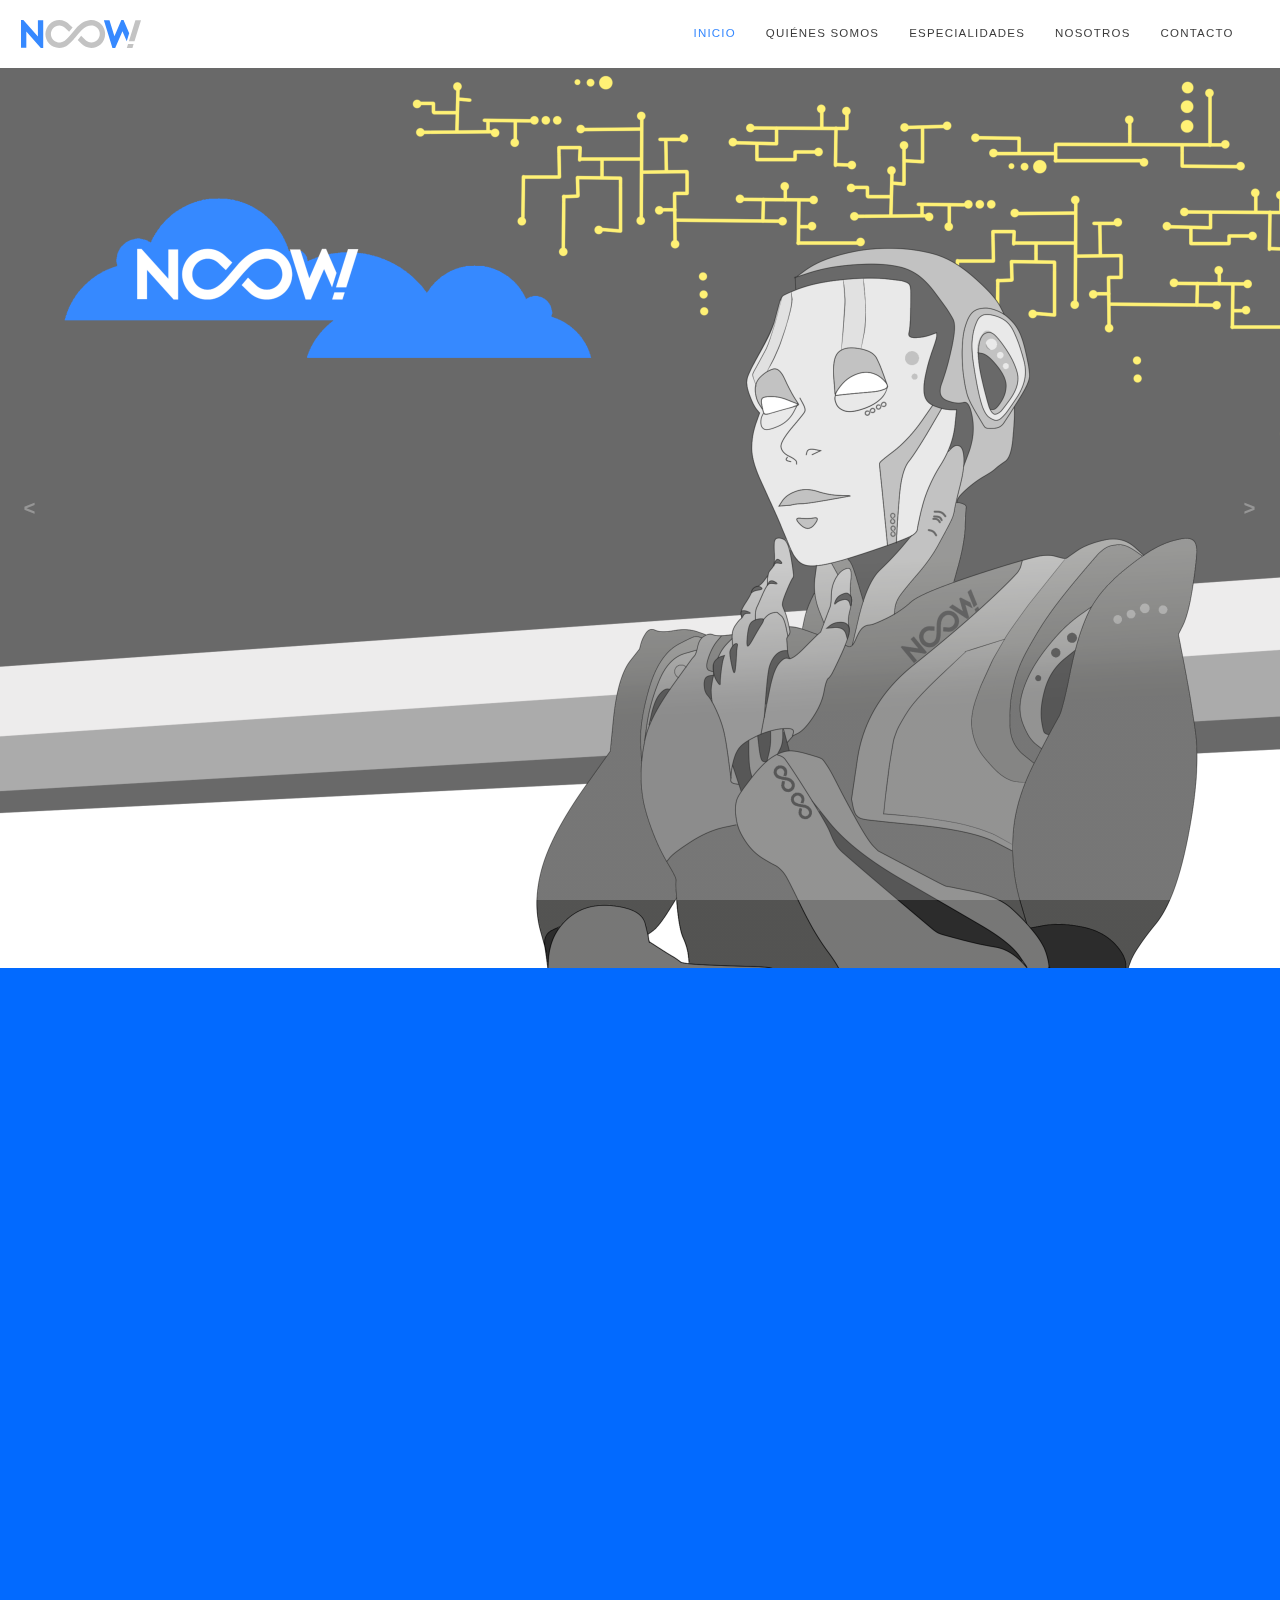
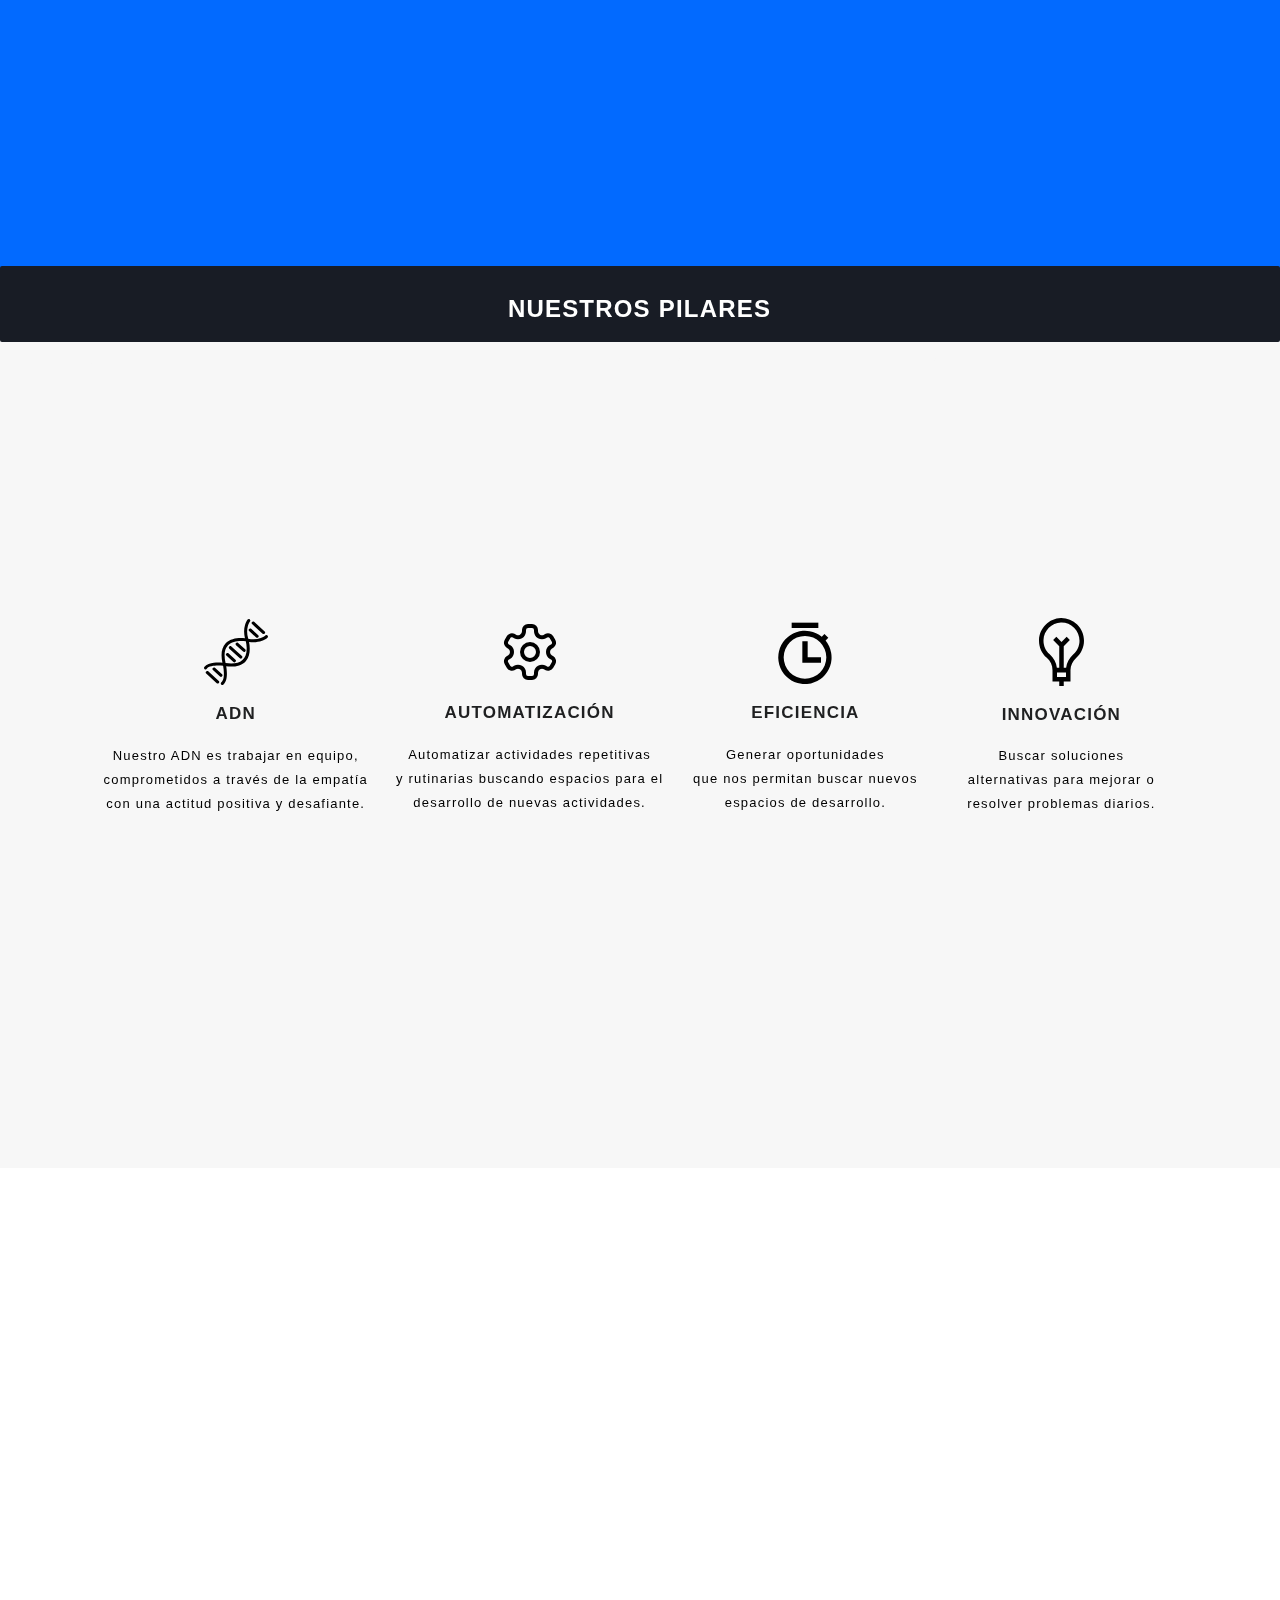
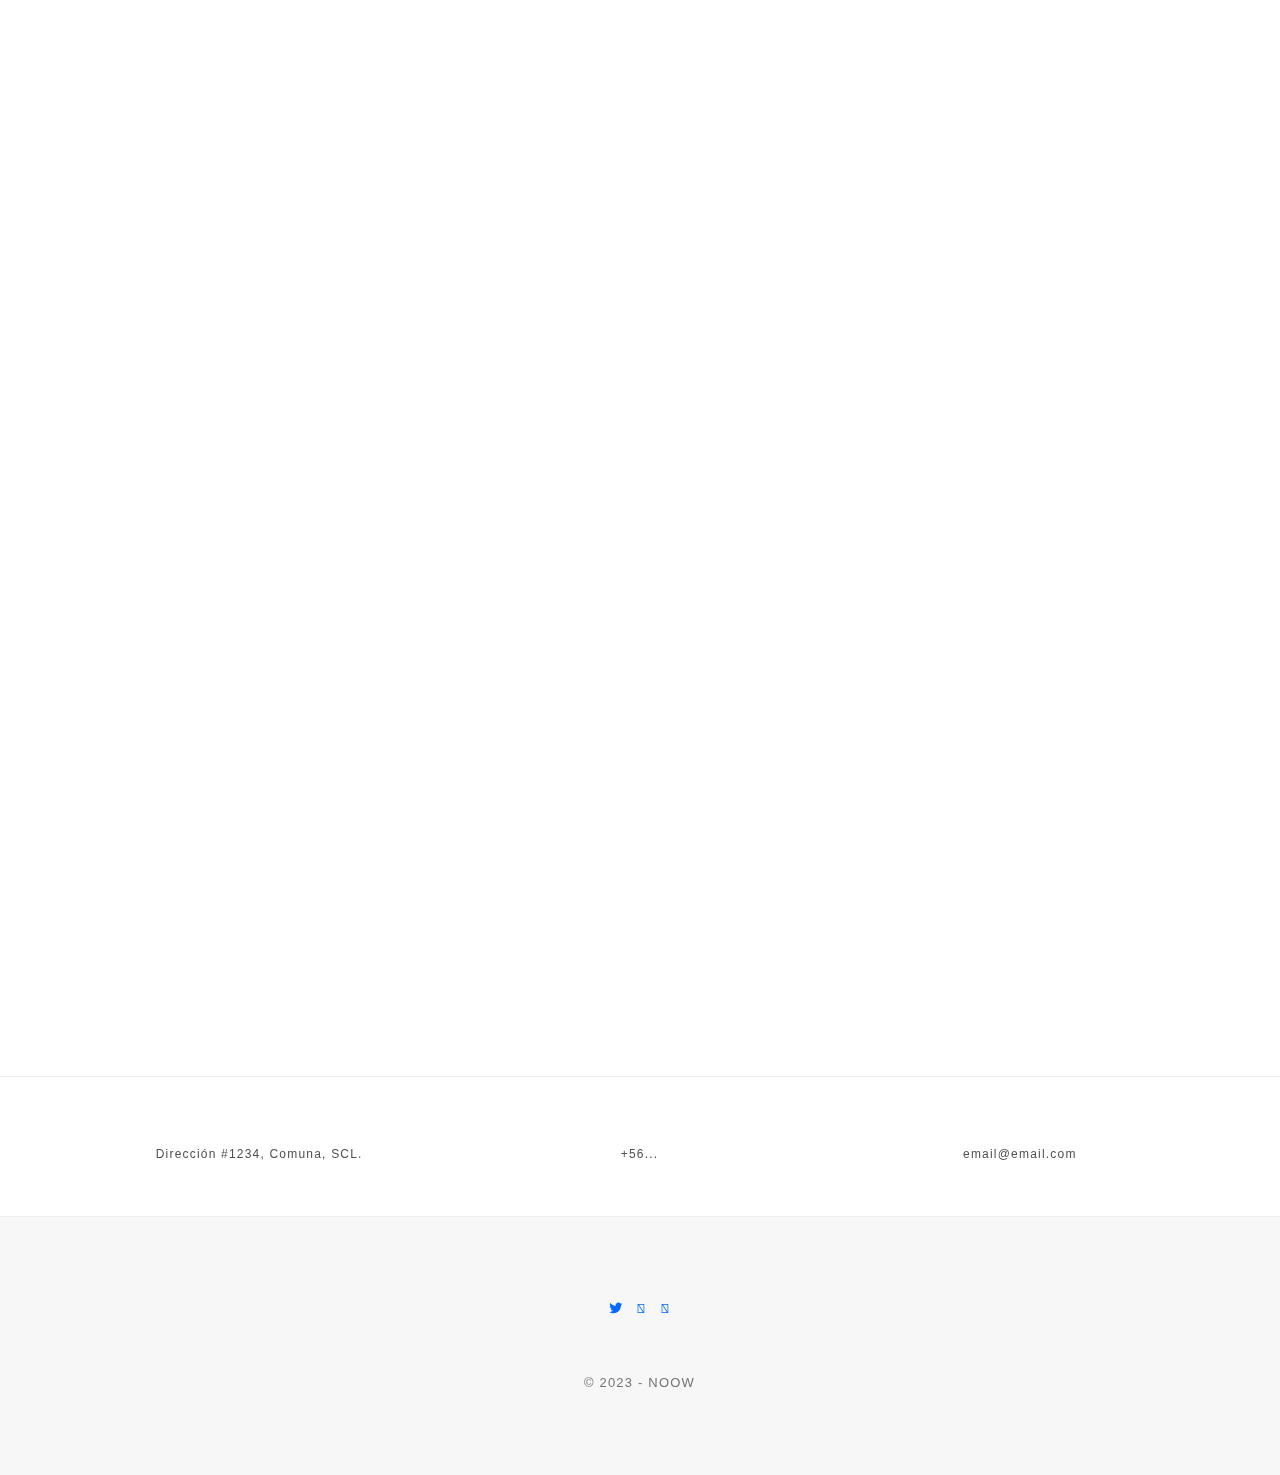
==== index.html @ 1275d6bb "mejora de bg titulo seccion pilares + mejora responsividad" ====
﻿<!DOCTYPE html>
<html lang="es">
<head>

  <meta charset="utf-8">
  <meta http-equiv="X-UA-Compatible" content="IE=edge">
  <meta name="viewport" content="width=device-width, initial-scale=1">
  <title>NOOW</title>

  <!-- Custom Google fonts -->
  <link href='http://fonts.googleapis.com/css?family=Raleway:400,500,300,700' rel='stylesheet' type='text/css'>
  <link href="http://fonts.googleapis.com/css?family=Crimson+Text:400,600" rel="stylesheet" type="text/css">
  <link href="http://fonts.googleapis.com/css?family=Open+Sans:400,300,600" rel="stylesheet" type="text/css">

  <!-- Bootstrap CSS Style -->
  <link rel="stylesheet" href="assets/css/bootstrap.min.css">

  <!-- Template CSS Style -->
  <link rel="stylesheet" href="assets/css/style.css">

  <!-- Animate CSS  -->
  <link rel="stylesheet" href="assets/css/animate.css">

  <!-- FontAwesome 4.3.0 Icons  -->
  <link rel="stylesheet" href="assets/css/font-awesome.min.css">

  <!-- et line font  -->
  <link rel="stylesheet" href="assets/css/et-line-font/style.css">

  <!-- BXslider CSS  -->
  <link rel="stylesheet" href="assets/css/bxslider/jquery.bxslider.css">

  <!-- Owl Carousel CSS Style -->
  <link rel="stylesheet" href="assets/css/owl-carousel/owl.carousel.css">
  <link rel="stylesheet" href="assets/css/owl-carousel/owl.theme.css">
  <link rel="stylesheet" href="assets/css/owl-carousel/owl.transitions.css">

  <!-- Magnific-Popup CSS Style -->
  <link rel="stylesheet" href="assets/css/magnific-popup/magnific-popup.css">

  <!-- Icon Font Stylesheet -->
  <link href="https://cdnjs.cloudflare.com/ajax/libs/font-awesome/5.10.0/css/all.min.css" rel="stylesheet">
  <link href="https://cdn.jsdelivr.net/npm/bootstrap-icons@1.4.1/font/bootstrap-icons.css" rel="stylesheet">

  <script src="https://kit.fontawesome.com/498ac8682e.js" crossorigin="anonymous"></script>
	
	<!-- Logo NOOW
	================================================== -->
  <link rel="icon" type="image/png" href="assets/svg/NW_color.svg">

  <meta name="viewport" content="width=device-width, user-scalabe=no, initial-scale=1.0, maximum-scale=1.0, minimum-scale=1.0">

</head>
<body>

  <!-- Preload the Whole Page -->
  <div id="preloader">      
    <div id="loading-animation">&nbsp;</div>
  </div>

  <!-- Navbar -->
  <header>
    <nav class="navbar navbar-default navbar-static-top" id="menu">
      <div class="container nav-container">
      <!-- Brand and toggle get grouped for better mobile display -->
        <div class="navbar-header">
          <button type="button" class="navbar-toggle collapsed" data-toggle="collapse" data-target="#navigation-nav">
            <span class="sr-only">Toggle navigation</span>
            <span class="icon-bar"></span>
            <span class="icon-bar"></span>
            <span class="icon-bar"></span>
          </button>
           <a class="navbar-brand" href="index.html"><img src="assets/svg/NOOW_logo_color.svg" alt=""></a>
        </div>
        <!-- Collect the nav links, forms, and other content for toggling -->
        <div class="collapse navbar-collapse" id="navigation-nav">
          <ul class="nav navbar-nav navbar-right">
            <li class="active"><a class="section-scroll" href="#carrusel">Inicio</a></li>
            <li><a href="#inicio-mv">Quiénes somos</a></li>
            <li><a href="#esp-section">Especialidades</a></li>
<!--             <li><a href="#landing-offer">Team</a></li>
            <li><a href="#screenshots-section">Works</a></li>
            <li><a href="#prices-section">Prices</a></li>
            <li><a href="#subscribe-section">Subscribe</a></li> -->
            <li><a href="nosotros.html">Nosotros</a></li>
            <li><a href="contacto.html">Contacto</a></li>
          </ul>
        </div><!-- /.navbar-collapse -->
      </div><!-- /.container -->
    </nav>
  </header>
  <!-- End Navbar -->

  <!-- Inicio
  ================================================== -->

   <!-- Slider Inicio
    ================================================== -->
  <div id="carrusel">
    <div class="container-slider animated out" data-animation="fadeInUp" data-delay="0">
      <div class="slider" id="slider">
        <div class="slider__section">
          <img src="assets/images/noow_ilustrations/ilustracion_001.png" alt="" class="slider__img">
          <img src="assets/images/noow_ilustrations/ilustracion_001_cell.png" alt="" class="slider__img-mobile">
        </div>
        <div class="slider__section">
          <img src="assets/images/noow_ilustrations/integrantes_001.png" alt="" class="slider__img">
          <img src="assets/images/noow_ilustrations/integrantes_001_cell.png" alt="" class="slider__img-mobile">
        </div>
        <div class="slider__section">
          <img src="assets/images/noow_ilustrations/ilustracion_002.png" alt="" class="slider__img">
          <img src="assets/images/noow_ilustrations/ilustracion_002_cell.png" alt="" class="slider__img-mobile">
        </div>
        <div class="slider__section">
          <img src="assets/images/noow_ilustrations/ilustracion_003.png" alt="" class="slider__img">
          <img src="assets/images/noow_ilustrations/ilustracion_003_cell.png" alt="" class="slider__img-mobile">
        </div>
        <!--<div class="slider__section">
          <img src="https://media.idownloadblog.com/wp-content/uploads/2021/09/Apple-September-Event-California-Streaming-BasicAppleGuy-iDownloadBlog-6K.png" alt="" class="slider__img">
        </div>
        <div class="slider__section">
          <img src="https://media.idownloadblog.com/wp-content/uploads/2021/09/Apple-September-Event-California-Streaming-BasicAppleGuy-iDownloadBlog-6K.png" class="slider__img">
        </div>
        <div class="slider__section">
          <img src="https://media.idownloadblog.com/wp-content/uploads/2021/09/Apple-September-Event-California-Streaming-BasicAppleGuy-iDownloadBlog-6K.png" alt="" class="slider__img">
        </div>
        <div class="slider__section">
          <img src="https://media.idownloadblog.com/wp-content/uploads/2021/09/Apple-September-Event-California-Streaming-BasicAppleGuy-iDownloadBlog-6K.png" alt="" class="slider__img">
        </div>-->
      </div>

      <div class="slider__btn slider__btn--right" id="btn-right">&#62;</div>
      <div class="slider__btn slider__btn--left" id="btn-left">&#60;</div>

    </div>
  </div>
  <!-- End Slider Inicio -->

  <!--Animacion vectorial-->

<!--   <div class="elementor-shape elementor-shape-top" data-negative="false">
    <svg xmlns="http://www.w3.org/2000/svg" viewBox="0 0 1000 100" preserveAspectRatio="none">
      <path class="elementor-shape-fill" d="M0,6V0h1000v100L0,6z" id="elem0"></path>
    </svg>
  </div> -->
<div id="wrapper-1">
  <section id="inicio-mv" class="pad-sec2 animated out" data-animation="fadeInUp" data-delay="0">
    <div id="casilla">
        <img id="logoMV" class="logoMV" src = "assets/svg/MV.svg" alt="MV"/>
        <img id="logo" class="logo" src = "assets/svg/misionvisionnoow_bl.svg" alt="NOOW_logo_blanco"/>
        

<!--         <div id="misionVision">
            <div class = "casillaMV"> <p class="PMV" >Ser reconocidos por nuestro capacidad de adaptación y flexibilidad en un entorno cambiante, logrando objetivos desafiantes y ambiciosos.</p>
            </div>
            <div class = "casillaMV"> <p class="PMV" >Somos especialistas capaces de obtener el mejor resultados llevando las tecnologías al límite para satisfacer las necesidades de nuestros clientes.</p>
            </div>
        </div> -->
    </div>
  </section>
</div>

<!--     <div id="carrusel2">
      <div class="container-slider2 animated out" data-animation="fadeInUp" data-delay="0">
        <div class="slider2" id="slider2">
          <div class="slider__section2">
            <img src="assets/images/team/img-seba.jpg" alt="" class="slider__img2">
          </div>
          <div class="slider__section2">
            <img src="assets/images/team/img-luis.jpg" alt="" class="slider__img2">
          </div>
          <div class="slider__section2">
            <img src="assets/images/team/img-socio3.jpg" alt="" class="slider__img2">
          </div>
        </div>
  
        <div class="slider__btn2 slider__btn--right2" id="btn-right2">&#62;</div>
        <div class="slider__btn2 slider__btn--left2" id="btn-left2">&#60;</div>
  
      </div>
    </div> -->

    <!-- Features services
    ================================================== -->
    <section id="pilares">
      <div id="features-section" class="pad-sec">
        <div class="pilares-container">
          <div class="title-section-pilares text-center" data-animation="fadeInUp" data-delay="0">
            <div class="row">
              <div class="col-sm-8 col-sm-offset-2">
                <h2>NUESTROS PILARES</h2>
<!--                 <hr> -->
<!--                 <p>Resumen Ejecutivo</p> -->
              </div>
            </div>
          </div>

           <div class="row">
<!--            <hr> -->
            <div class="navigation-image-wrapper" data-animation="fadeInUp" data-delay="0">
              <div class="areas_full_item portfolio" id="pilar1">
                <div class="areas_background"></div>
                  <a class="areas_text_box first w-inline-block">
                    <img src="assets\svg\icons\ADN.svg" alt=""
                    alt class="areas_tittle icon" style="opacity: 1; width:5vw;">
                    <h3 class="areas_tittle_area">Adn</h3>
                    <p>Nuestro ADN es trabajar en equipo, <br> comprometidos a través de la empatía <br> con una actitud positiva y desafiante.

                    </p>
                  </a>
                </div>
                <div class="areas_full_item portfolio">
                  <div class="areas_background_2"></div>
                    <a class="areas_text_box first w-inline-block">
                      <img src="assets/svg/icons/gear.svg" alt=""
                      alt class="areas_tittle icon" style="opacity: 1;">
                      <h3 class="areas_tittle_area">Automatización</h3>
                      <p>Automatizar actividades repetitivas <br> y rutinarias buscando espacios para el <br> desarrollo de nuevas actividades.
  
                      </p>
                    </a>
                  </div>
                  <div class="areas_full_item portfolio">
                    <div class="areas_background_3"></div>
                      <a class="areas_text_box first w-inline-block">
                        <img src="assets/svg/icons/cronometro.svg" alt=""
                        alt class="areas_tittle icon" style="opacity: 1;">
                        <h3 class="areas_tittle_area">Eficiencia</h3>
                        <p>Generar oportunidades <br> que nos permitan buscar nuevos <br> espacios de desarrollo.
    
                        </p>
                      </a>
                    </div>
                    <div class="areas_full_item portfolio">
                      <div class="areas_background_4"></div>
                        <a class="areas_text_box first w-inline-block">
                          <img src="assets/svg/icons/lightbulb.svg" alt=""
                          alt class="areas_tittle icon" style="opacity: 1;width: 3.5vw;">
                          <h3 class="areas_tittle_area">Innovación</h3>
                          <p>Buscar soluciones <br> alternativas para mejorar o <br> resolver problemas diarios.
      
                          </p>
                        </a>
                      </div>
              </div>
<!--         <hr>   -->
          </div>
        </div>
      </div>
    </section>
  
  <!-- Especialidades On Premise
  ================================================== -->
<!--   <section id="esp-1">
    <div id="esp-section" class="pad-sec">
      <div class="container">
        <div class="title-section text-center animated out" data-animation="fadeInUp" data-delay="0">
          <div class="row">
            <div class="col-sm-8 col-sm-offset-2">
  
              <h2>Especialidades On Premise</h2>
              <hr>
              <p>Sed ac mattis justo. Vestibulum facilisis at arcu ac porta. Vivamus at ipsum at quam hendrerit gravida.</p>
              <hr>
          </div>
        </div>
      </div>
       
       <img class="especialidad-img" src="assets/images/especialidades/cloud_001_on_premise_001.png" alt="..." id="imgEspOnPremise01"/>
       <img class="especialidad-img" src="assets/images/especialidades/on_premise_002.png" alt="..." id="imgEspOnPremise02"/>
       <img class="especialidad-img" src="assets/images/especialidades/on_premise_003.png" alt="..." id="imgEspOnPremise03"/>
       <img class="especialidad-img" src="assets/images/especialidades/on_premise_004.png" alt="..." id="imgEspOnPremise04"/>
      </div>
    </div>
  </section> -->
  <!-- End Especialidades On Premise -->



    <!-- Especialidades Cloud
  ================================================== -->
<!--   <section id="esp-2">
    <div id="esp-section2" class="pad-sec">
      <div class="container">
        <div class="title-section text-center animated out" data-animation="fadeInUp" data-delay="0">
          <div class="row">
            <div class="col-sm-8 col-sm-offset-2">
              <h2>Especialidades Cloud</h2>
              <hr>
              <p>Sed ac mattis justo. Vestibulum facilisis at arcu ac porta. Vivamus at ipsum at quam hendrerit gravida.</p>
              <hr>
          </div>
        </div>
      </div>

       <img class="especialidad-img" src="assets/images/especialidades/cloud_001_on_premise_001.png" alt="..." id="imgEspCloud01"/>
       <img class="especialidad-img" src="assets/images/especialidades/cloud_002.png" alt="..." id="imgEspCloud02"/>
       <img class="especialidad-img" src="assets/images/especialidades/cloud_003.png" alt="..." id="imgEspCloud03"/>
       
      </div>
    </div>
  </section> -->
<!-- </div> -->
  <!-- End Especialidades Cloud -->

  <section class="esp-grid animated out" data-animation="fadeInUp" data-delay="0" id="especialidades">
    <div id="esp-section" class="pad-sec">
      <div class="container">
        <div class="title-section text-center animated out" data-animation="fadeInUp" data-delay="0">
          <div class="row">
            <div class="col-sm-8 col-sm-offset-2">
              <h2>Especialidades On Premise</h2>
<!--               <hr> -->
<!--               <p>Sed ac mattis justo. Vestibulum facilisis at arcu ac porta. Vivamus at ipsum at quam hendrerit gravida.</p>
              <hr> -->
            </div>
          </div>
        </div>
        <div class="esp-grid-wrapper" data-animation="fadeInUp" data-delay="0">
          <div class="esp-grid-item">
            <img class="esp-grid-img" src="assets/images/especialidades/logos_blancos/zabbix.png" alt="">
          </div>
          <div class="esp-grid-item">
            <img class="esp-grid-img" src="assets/images/especialidades/logos_blancos/grafana.png" alt="">
          </div>
          <div class="esp-grid-item">
            <img class="esp-grid-img" src="assets/images/especialidades/logos_blancos/linux.png" alt="">
          </div>
          <div class="esp-grid-item">
            <img class="esp-grid-img" src="assets/images/especialidades/logos_blancos/microsoft.png" alt="">
          </div>
          <div class="esp-grid-item">
            <img class="esp-grid-img" src="assets/images/especialidades/logos_blancos/redhat.png" alt="">
          </div>
          <div class="esp-grid-item">
            <img class="esp-grid-img" src="assets/images/especialidades/logos_blancos/hitachi.png" alt="">
          </div>
          <div class="esp-grid-item">
            <img class="esp-grid-img" src="assets/images/especialidades/logos_blancos/dellEMC.png" alt="">
          </div>
          <div class="esp-grid-item">
            <img class="esp-grid-img" src="assets/images/especialidades/logos_blancos/hewlwttPackard.png" alt="">
          </div>
          <div class="esp-grid-item">
            <img class="esp-grid-img" src="assets/images/especialidades/logos_blancos/lenovo.png" alt="">
          </div>
          <div class="esp-grid-item">
            <img class="esp-grid-img" src="assets/images/especialidades/logos_blancos/veritas.png" alt="">
          </div>
          <div class="esp-grid-item">
            <img class="esp-grid-img" src="assets/images/especialidades/logos_blancos/vmware.png" alt="">
          </div>
          <div class="esp-grid-item">
            <img class="esp-grid-img" src="assets/images/especialidades/logos_blancos/citrix.png" alt="">
          </div>
        </div>
      </div>
      <div class="pad-sec">
        <div class="container">
          <div class="title-section text-center animated out" data-animation="fadeInUp" data-delay="0">
            <div class="row">
              <div class="col-sm-8 col-sm-offset-2">
                <h2>Especialidades Cloud</h2>
  <!--               <hr> -->
  <!--               <p>Sed ac mattis justo. Vestibulum facilisis at arcu ac porta. Vivamus at ipsum at quam hendrerit gravida.</p>
                <hr> -->
              </div>
            </div>
          </div>
          <div class="esp-grid-wrapper-2">
            <div class="esp-grid-item">
              <img class="esp-grid-img" src="assets/images/especialidades/logos_blancos/zabbix.png" alt="">
            </div>
            <div class="esp-grid-item">
              <img class="esp-grid-img" src="assets/images/especialidades/logos_blancos/grafana.png" alt="">
            </div>
            <div class="esp-grid-item">
              <img class="esp-grid-img" src="assets/images/especialidades/logos_blancos/kubernetes.png" alt="">
            </div>
            <div class="esp-grid-item">
              <img class="esp-grid-img" src="assets/images/especialidades/logos_blancos/docker.png" alt="">
            </div>
            <div class="esp-grid-item">
              <img class="esp-grid-img" src="assets/images/especialidades/logos_blancos/citrix.png" alt="">
            </div>
            <div class="esp-grid-item">
              <img class="esp-grid-img" src="assets/images/especialidades/logos_blancos/oracle.png" alt="">
            </div>
            <div class="esp-grid-item">
              <img class="esp-grid-img" src="assets/images/especialidades/logos_blancos/azure.png" alt="">
            </div>
            <div class="esp-grid-item">
              <img class="esp-grid-img" src="assets/images/especialidades/logos_blancos/google_cloud.png" alt="">
            </div>
            <div class="esp-grid-item">
              <img class="esp-grid-img" src="assets/images/especialidades/logos_blancos/aws.png" alt="">
            </div>
          </div>
        </div>
      </div>
    </div>
  </section>
    
<!--     <section>
      <div class="sep-section"></div>
    </section> -->

    <!-- Google map
    ================================================== -->
<!--     <section>
      <div class="contain">
        <div class="col-md-12">
            <iframe class="responsive-iframe"
                src="https://www.google.com/maps/embed?pb=!1m18!1m12!1m3!1d3328.5020500930545!2d-70.6086879234872!3d-33.46227749811934!2m3!1f0!2f0!3f0!3m2!1i1024!2i768!4f13.1!3m3!1m2!1s0x9662cfecfab2850f%3A0x785de28ca998971!2sEstadio%20Nacional!5e0!3m2!1ses-419!2scl!4v1685308396553!5m2!1ses-419!2scl"
                width="350" height="250" style="border:0;" allowfullscreen="" loading="lazy"></iframe>
        </div>
        <div class="clearfix"></div>
      </div>
    </section> -->
    <!-- End Google map -->

    <!-- Contact-info
    ================================================== -->
    <section>
      <div class="contact-info">
        <div class="container">
          <div class="row">
            <div class="col-sm-4">
              <a href="#"><i class="pe-7s-map-marker"></i>Dirección #1234, Comuna, SCL.</a>
            </div> <!-- End col-sm-4 -->
            <div class="col-sm-4">
            <a href="tel:+123000456"><i class="pe-7s-phone"></i>+56...</a>
            </div>
             <div class="col-sm-4">
              <a href="mailto:hello@hotmail.com"><i class="pe-7s-mail"></i>email@email.com</a>
             </div>
          </div> <!-- End row -->
        </div> <!-- End container -->
      </div> <!-- End contact-info -->
    </section>

    <!-- Footer
    ================================================== -->
    <footer>
      <div id="footer-section" class="text-center">
        <div class="container">
          <div class="row">
            <div class="col-sm-8 col-sm-offset-2">
              <ul class="footer-social-links">
                <a href="#"><i class="fab fa-twitter fw-normal"></i></a>
                <a href="#"><i class="fa-brands fa-instagram"></i></a>
                <a href="#"><i class="fa-brands fa-linkedin-in"></i></a>
              </ul>
              <p class="copyright">
                &copy; 2023 - NOOW <!-- <a href="http://templatestock.co">Template Stock</a> -->
              </p>
            </div> <!-- End col-sm-8 -->
          </div> <!-- End row -->
        </div> <!-- End container -->
      </div> <!-- End footer-section  -->
    </footer>
    <!-- End footer -->

  </div> <!-- End wrapper -->

  <!-- Back-to-top
  ================================================== -->
  <div class="back-to-top">
    <i class="fa fa-angle-up fa-3x"></i>
  </div> <!-- end back-to-top -->

  <!-- JS libraries and scripts -->
  <script src="assets/js/jquery-1.11.3.min.js"></script>
  <script src="assets/js/bootstrap.min.js"></script>
  <script src="assets/js/bootstrap-hover-dropdown.min.js"></script>
  <script src="assets/js/jquery.appear.min.js"></script>
  <script src="assets/js/jquery.bxslider.min.js"></script>
  <script src="assets/js/jquery.smoothscroll.js"></script>
  <script src="assets/js/jquery.navbar-scroll.js"></script>
  <script src="assets/js/jquery.owl.carousel.min.js"></script>
  <script src="assets/js/jquery.countTo.js"></script>
  <script src="assets/js/jquery.easing.1.3.js"></script>
  <script src="assets/js/jquery.imagesloaded.min.js"></script>
  <script src="assets/js/jquery.isotope.js"></script>
  <script src="assets/js/jquery.placeholder.js"></script>
  <script src="assets/js/jquery.stellar.min.js"></script>
  <script src="assets/js/jquery.waypoints.js"></script>
  <script src="assets/js/jquery.fitvids.js"></script>
  <script src="assets/js/jquery.magnific-popup.min.js"></script>
  <script src="assets/js/jquery.ajaxchimp.min.js"></script>
  <script src="assets/js/jquery.countdown.js"></script>
<!--   <script src="assets/js/jquery-3.4.1.min.js"></script> -->
  <script src="http://maps.google.com/maps/api/js?sensor=false"></script>
<!--   <script src="assets/js/jquery.gmaps.js"></script> -->
  <script src="assets/js/main.js"></script>
  <script src="assets/js/scriptAnimation.js" ></script>
  <script src="assets/js/slider.js" ></script>
  <script src="assets/js/slider2.js" ></script>
  <script src="assets/js/jquery.slider-img.js"></script>
<!--   <script src="https://code.jquery.com/jquery-migrate-3.4.1.js"></script> -->

</body>
</html>
---- assets/css/style.css ----
/***********************************************************************************************/
/* TABLE OF CONTENTS: */
/***********************************************************************************************/

/*------------------------------------------------------------------------


  01. Common Styles
      -Typography
      -Buttons
      -Form
  02. Preloader
  03. Navbar
  04. Hero section
      -Hero section 2
      -Hero section 3
      -Hero section 4
  05. Home hero
  06. About Section
  07. Choose Section
  08. Projects Section
  09. Clients section
  10. Statistics Section
  11. Call-to-action section
  12. Services
  13. Portfolio Page
  14. Tweet section
  15. Blog-section
  16. Contact section
  17. Google maps
  18. Single-project
  19. Landing page
      -Features Section
      -Video section
      -Offer section
      -Screenshots
      -Subscribe section
      -Testimonials section
  20. Landing Blog
      -Pagination
      -Comments section
      -Sidebar
      -About widget
      -Tags
      -Recent Posts 
  21. App landing page
  22. Coming soon page
  23. Personal page
  24. Footer
  25. Back to top
  26. Responsive Part

--------------------------------------------------------------------------*/



/***********************************************************************************************/
/* =Common Styles */
/***********************************************************************************************/

:root{
  --azul: #026aff;
  --gris: #B3B3B2;
  --blanco: #ffffff;
  --negro: #000000;
  --amarillo: rgb(255,238,81);
  --blancoOpaco: rgba(255, 255, 255, 0.5);
  --color-bgImgSocios: rgba(24,28,37,255);
  --logo-width-min: 30vw;
  --logo-width-max: 200vw;

  
  --line-border-fill:var(--azul);
  --line-border-empty:var(--gris);
}

html{
  overflow-x: hidden;
}

body {
/*   display: flex; */
  align-items: center;
  justify-content: center;
  font-family: 'Raleway', sans-serif;
  color: #737272;
  line-height: 24px;
  font-size: 13px;
  letter-spacing: 1.2px;
  -webkit-font-smoothing: antialiased;
  padding-top: 68px;
  position: relative;
}

.container{
/*   width: 100vw; */
/*   height: 100vh; */
  overflow: hidden;
}

a {
  color: var(--azul);
  -webkit-transition: all .25s ease-in-out;
     -moz-transition: all .25s ease-in-out;
      -ms-transition: all .25s ease-in-out;
       -o-transition: all .25s ease-in-out;
          transition: all .25s ease-in-out;
  padding: 5px;
}

a:hover, a:focus {
  text-decoration: none;
}

img {
  max-width: 100%;
}

.dark-bg {
  background: #34353A;
}

.white-bg {
  background: var(--blanco);
}

.without-padding {
  padding: 0;
}

.marg-0 {
  margin: 0;
}

.pad-b-0 {
  padding-bottom: 0!important;
}

.pad-t-100 {
  padding-top: 100px!important;
}

.bg-gray {
  background: #e5e5e5;
}

.form-control::-moz-placeholder {
  color: #494949;
}
.form-control:-ms-input-placeholder {
  color: #494949;
}
.form-control::-webkit-input-placeholder {
  color: #494949;
}

/***********************************************************************************************/
/* =Typography */
/***********************************************************************************************/

h1, h2, h3, h4, h5, h6, .h1, .h2, .h3, .h4, .h5, .h6 {
  font-weight: 700;
  color: #1f2021;
  text-transform: uppercase;
  font-family: Arial, Helvetica, sans-serif;
}

h1, .h1, h2, .h2, h3, .h3 {
  margin-top: 0;
  margin-bottom: 20px;
}

h1, .h1 {
  font-family: 'Sans', sans-serif;
  font-size: 46px;
  font-weight: 400;
  letter-spacing: 2px;
}

h2 {
  font-size: 24px;
}  

h3 {
  font-size: 17px;
}

h4 {
  font-size: 15px;
}

h5 {
  font-size: 12px;
}

h6 {
  font-size: 10px;
}

p {
  margin: 0;
}

.title-section hr {
  width: 15%;
}

.title-section  p {
  font-size: 15px;
  line-height: 26px;
  font-weight: 400;
  letter-spacing: 1.5px;
}

.pad-sec {
  padding: 50px 0!important;
}

.title-section {
  padding-left: 30px;
  padding-right: 30px;
}

.title-section-pilares {
/*   padding-bottom: 150px; */
  padding-left: 30px;
  padding-right: 30px;
  background-color: var(--color-bgImgSocios);
  border-radius: 2px;
  margin-top: -52px;
}

@media screen and (max-width: 768px){
  .title-section-pilares {
/*     padding-bottom: 20px; */
    padding-left: 30px;
    padding-right: 30px;
  }
}

@media screen and (max-width: 960px){
  .title-section-pilares {
/*     padding-bottom: 50px; */
    padding-left: 30px;
    padding-right: 30px;
  }
}

@media screen and (max-height: 600px){
  .title-section-pilares {
    margin-bottom: 90px;
    padding-left: 30px;
    padding-right: 30px;
  }
}

.sep-section {
  height: 1px;
  border-bottom: 1px solid #EAEAEA;
}

/***********************************************************************************************/
/* =Buttons */
/***********************************************************************************************/

.btn {
  font-size: 13px;
  letter-spacing: 1px;
  padding: 14px 25px;
  border-radius: 1px;
  -webkit-transition: all .25s ease-in-out;
     -moz-transition: all .25s ease-in-out;
      -ms-transition: all .25s ease-in-out;
       -o-transition: all .25s ease-in-out;
          transition: all .25s ease-in-out;
}

.btn:active, .btn.active {
  outline: 0;
  background-image: none;
  -webkit-box-shadow: none;
          box-shadow: none;
}

.btn:focus, .btn:active:focus, .btn.active:focus, .btn.focus, .btn:active.focus, .btn.active.focus {
  outline: 0;
}

.btn-primary:hover, .btn-primary:focus, .btn-primary.focus, 
.btn-primary:active, .btn-primary.active, .open>.dropdown-toggle.btn-primary {
  color: #fff;
  background-color: #000;
  border-color: #000;
}

.btn-xs {
  padding: 5px 14px;
  font-size: 11px;
  text-transform: uppercase;
  letter-spacing: 2px;
}

.btn-sm {
  padding: 8px 37px;
  font-size: 12px;
  -webkit-border-radius: 2px;
     -moz-border-radius: 2px;
          border-radius: 2px;
}

.btn-lg {
  padding: 15px 35px;
}

.btn-primary {
  text-transform: uppercase;
  background-color: #026AFF;
  border-color: #026AFF;
}

.btn-black {
  text-transform: uppercase;
  color: #fff;
  background-color: #000;
  border-color: #000;
}

.btn-black:hover {
  background-color: #026AFF;
  border-color: #026AFF;
  color: #fff;
}

.btn-clean {
  border-color: #F5F5F5;
  color: #F5F5F5;
  text-transform: uppercase;
  letter-spacing: 0;
}

.btn-clean:hover, .btn-clean:focus, .btn-clean:active {
  color: #fff;
}

.btn-dark {
  color: #FFF;
  text-transform: uppercase;
  background: rgba(34,34,34, .9);
  font-weight: 400;
  border-color: rgba(0,0,0, .7);
}

.btn-dark:hover, .btn-dark:active, .btn-dark:focus, .btn-dark:visited {
  color: rgba(255,255,255, .85);
  background: rgba(0,0,0, .7);
  outline: 0;
  box-shadow: none;
}

.btn-light {
  background: #f3f3f3;
  color: #000;
}

.call-btn {
  text-transform: uppercase;
  letter-spacing: 2px;
  padding: 12px 20px;
  font-size: 12px;
  border-radius: 0;
  border: none;
  outline: none;
  display: inline-block;
}

.btn-gray {
  color: #777;
  background: #e5e5e5;
}

/***********************************************************************************************/
/* =Form */
/***********************************************************************************************/

.form-group {
  margin-bottom: 20px;
}

.form-control {
  font-size: 12px;
  color: #555;
  background-color: #fff;
  background-image: none;
  border: 1px solid #ccc;
  border-radius: 1px;
  height: auto;
  padding: 9px 12px;
    -webkit-box-shadow: none;
  -moz-box-shadow: none;
  box-shadow: none;
  -webkit-transition: all 0.2s cubic-bezier(0.000, 0.000, 0.580, 1.000);
  -moz-transition: all 0.2s cubic-bezier(0.000, 0.000, 0.580, 1.000);
  -o-transition: all 0.2s cubic-bezier(0.000, 0.000, 0.580, 1.000);
  -ms-transition: all 0.2s cubic-bezier(0.000, 0.000, 0.580, 1.000);
  transition: all 0.2s cubic-bezier(0.000, 0.000, 0.580, 1.000);
}

.form-control:focus {
  color: #111;
  border-color: rgba(0,0,0, .7);
  -webkit-box-shadow: none;
  -moz-box-shadow: none;
  box-shadow: none;
  outline: none;
}

/***********************************************************************************************/
/* =Preloader */
/***********************************************************************************************/ 

#preloader {
  background-color: #FFF;
  bottom: 0;
  left: 0;
  position: fixed;
  right: 0;
  top: 0;
  z-index: 999999;
}

#loading-animation {
  background-image: url("../images/loading_noow.gif") ;
  opacity: 0.7;
  background-size: contain;
  background-position: center center;
  background-repeat: no-repeat;
  height: 200px;
  left: 50%;
  margin: -100px 0 0 -100px;
  position: absolute;
  top: 50%;
  width: 200px;
  border-radius: 4px;
}

/************************************************************************
// =Navbar
*************************************************************************/

@media (max-width: 860px){
  .navbar-brand img{
    width: 80px;
  }
}

.navbar-brand {
  width: 150px;
  padding-top: 20px;
}

/* .navbar-default {
  background: #fff;
  border: none;
  width: 100%;
  margin-bottom: 0;
  position: absolute;
  top: 0;
  border-bottom: 2px solid #f0f0f0;
} */

.navbar-default {
  background: var(--blanco);
  border: none;
  width: 100%;
  margin-bottom: 0;
  position: absolute;
  display: block;
  top: 0;
  left: 0;
  right: 0;
/*   border-bottom: 2px solid #f0f0f0; */
}

.navbar-default .navbar-toggle{
  border-color: transparent;
}

.container.nav-container{
  width: 99vw;
}

.navbar.active {
  background-color: rgba(255, 255, 255, 0.595);
  position: fixed;
  opacity: 0.95;
/*   border: 1px solid #E8E8E8; */
}

.navbar-nav {
  margin: 7.5px 10px;
  font-family: Arial, Helvetica, sans-serif;
}

.navbar-default .navbar-nav > li > a {
  color: #060606;
  text-transform: uppercase;
  -webkit-transition: color .3s ease-in-out;
  -moz-transition: color .3s ease-in-out;
  -ms-transition: color .3s ease-in-out;
  -o-transition: color .3s ease-in-out;
  transition: color .3s ease-in-out;
}

.navbar-default .navbar-nav > .active > a, .navbar-default .navbar-nav > .active > a:hover, .navbar-default .navbar-nav > 
.active > a:focus {
  background: transparent;
  color: #026AFF;
}

.navbar-default .navbar-nav > li > a:hover, .navbar-default .navbar-nav > li > a:focus {
  color: #000000;
}

.dropdown-menu {
  top: 117%;
  font-size: 12px;
  text-transform: uppercase;
    -webkit-box-shadow: none;
  box-shadow: none;
  border-radius: 2px;
  border-top: 0;
  padding: 12px 5px;
}

.dropdown-menu>li>a {
  padding: 3px 15px;
  line-height: 1.7;
  letter-spacing: 2px;
}

.dropdown-menu>li>a:focus, .dropdown-menu>li>a:hover {
  background-color: #fff;
  color: #026AFF;
}

.navbar-default .navbar-nav>.open>a, .navbar-default .navbar-nav>.open>a:focus, .navbar-default .navbar-nav>.open>a:hover {
  background-color: #fff;
  color: #026AFF;
}

.navbar-default .dropdown:hover>.dropdown-menu {
  display: block;
}

/***********************************************************************************************/
/* =Inicio section */
/***********************************************************************************************/

*{
  box-sizing: border-box;
}

/** slider inicio **/

.container-slider{
  margin: auto;
  width: 100%;
  max-width: 100%;
  overflow: hidden;
/*   box-shadow: 0 0 0 10px #fff, 0 15px 50px; */
  position: relative;
  height: 100vh;
}

.slider{
  display: flex;
  width: 400%; /** modificable segun cantidad de img **/
  height: 100%;
  margin-left: -100%;
}

.slider__section{
  width: 100%;
}

.slider__img{
  display: block;
  width: 100%;
  height: 100vh;
  object-fit: cover;
}

.slider__img-mobile{
  display: none;
  width: 100%;
  height: 100vh;
  object-fit: cover;
}

@media (max-width: 860px){
  .container-slider{
    margin: auto;
    width: 100%;
    height: 100vh;
    max-width: 100%;
    overflow: hidden;
  /*   box-shadow: 0 0 0 10px #fff, 0 15px 50px; */
    position: relative;
  }
  .slider__img{
    display: none;
    width: 100%;
    height: 100vh;
    object-fit: cover;
  }
  .slider__img-mobile{
    display: block;
    width: 100%;
    height: 100vh;
    object-fit: cover;
  }
}

.slider__btn{
  position: absolute;
  width: 40px;
  height: 40px;
/*   background: rgba(255, 255 ,255, 0.7); */
  top: 50%;
  transform: translateY(-50%);
  font-size: 20px;
  font-weight: bold;
  font-family: monospace;
  color: var(--blanco);
  text-align: center;
  border-radius: 50%;
  cursor: pointer;
  opacity: 0.3;
}

.slider_btn:hover{
  background: #fff;
}

.slider__btn--left{
  left: 10px;
}

.slider__btn--right{
  right: 10px;
}

@media (max-width: 860px){
  .slider__btn{
    position: absolute;
    width: 40px;
    height: 40px;
  /*   background: rgba(255, 255 ,255, 0.7); */
    top: 50%;
    transform: translateY(-50%);
    font-size: 15px;
    font-weight: bold;
    font-family: monospace;
    color: var(--blanco);
    text-align: center;
/*     border-radius: 50%; */
    cursor: pointer;
  }

  .slider__btn--left{
    left: 5px;
  }
  
  .slider__btn--right{
    right: 5px;
  }

}

/**/

/** seccion nosotros **/

.container-nosotros{
  min-height: 94vh;
  background-color: #F7F7F7;
  padding-top: 0;
  padding-bottom: 0;
}

.sub-container-nosotros{
  grid-column-gap: 0px;
  grid-template-rows: auto;
}

.layout-grid{
  grid-row-gap: 16px;
/*   grid-column-gap: 16px; */
  grid-template-rows: auto;
  grid-template-columns: 1fr 1fr;
  grid-auto-columns: 1fr;
  display: grid;
}

@media screen and (max-width: 767px){
  .sub-container-nosotros{
    grid-template-columns: 1fr;
  }
} 

#texto-nosotros-left{
  align-self: center;
  justify-self: center;
}

.nosotros-left-1{
  min-height: 94vh;
  flex-direction: column;
  justify-content: center;
  align-items: center;
  padding-top: 25px;
  padding-bottom: 25px;
  display: flex;
}

#container-p-left{
  opacity: 1;
  transform: translate3d(0px, 0px, 0px) scale3d(1 ,1 ,1) rotateX(0deg) rotateY(0deg) rotateZ(0deg) skew(0deg, 0deg);
  transform-style: preserve-3d;
}

.container-p-left{
  background-color: #F7F7F7;
  margin-left: 40px;
  margin-right: 40px;
  display: block;
  position: relative;
}

@media screen and (max-width: 479px){
  .nosotros-left{
    padding-top: 0;
    padding-bottom: 0;
  }
}

@media screen and (max-width: 767px){
  .nosotros-left{
    min-height: auto;
  }
}

.paragraph.large-paragraph{
  max-width: 55ch;
  font-size: 16px;
  line-height: 24px;
}

.paragraph{
  color: var(--negro);
  letter-spacing: .03em;
  font-family: Arial, Helvetica, sans-serif;
  font-weight: 400;
  font-size: 13px;
  line-height: 17px;
}

.button-contact{
  color: var(--blanco);
  letter-spacing: .2em;
  text-transform: uppercase;
  cursor: pointer;
  background-color: #026af0;
  border-style: none;
  margin-top: 25px;
  margin-bottom: 5px;
  padding: 5px 17px 5px 22px;
  font-family: Arial, Helvetica, sans-serif;
  font-size: 11px;
  line-height: 20px;
  text-decoration: none;
  transition: opacity .3s;
}

.button-contact:hover{
  background-color: var(--negro);
  color: var(--blanco);
}

.w-button{
  border: 0;
  border-radius: 0;
  display: inline-block;
  margin-bottom: 20px;
}

#img-socio-nosotros-right{
  align-self: stretch;
  justify-content: stretch;
}

.nosotros-right{
  min-height: 100vh;
  background-image: url('../images/team/img-seba.jpg');
/*   background-position: 50%; */
  background-repeat: no-repeat;
  background-size: cover;
  position: relative;
}

@media screen and (max-width: 767px){
  #img-socio-nosotros-right{
    order: -9999;
  }
}

@media screen and (max-width: 479px){
  .nosotros-right{
    min-height: 300px;
  }
}

@media screen and (max-width: 1024px){
  .nosotros-right{
    min-height: 450px;
    background-position: 50% 30%;
  }
}

/** parte 2 nosotros (2do socio) **/

.layout-grid-2{
  grid-row-gap: 16px;
  grid-column-gap: 16px;
  grid-template-rows: auto;
  grid-template-columns: 1fr 1fr;
  grid-auto-columns: 1fr;
  display: grid;
}

.sub-container-nosotros-2{
  grid-column-gap: 0px;
  grid-template-rows: auto;
}

@media screen and (max-width: 767px){
  .sub-container-nosotros-2{
    grid-template-columns: 1fr;
  }
} 

.nosotros-left-2{
  min-height: 100vh;
  background-image: url('../images/team/img-luis.jpg');
/*   background-position: 50%; */
  background-repeat: no-repeat;
  background-size: cover;
  position: relative;
}

#img-socio-nosotros-left-2{
  align-self: stretch;
  justify-content: stretch;
}

#texto-nosotros-right-2{
  align-self: center;
  justify-self: center;
}

.nosotros-right-2{
  min-height: 94vh;
  flex-direction: column;
  justify-content: center;
  align-items: center;
  padding-top: 25px;
  padding-bottom: 25px;
  display: flex;
}

#container-p-right-2{
  opacity: 1;
  transform: translate3d(0px, 0px, 0px) scale3d(1 ,1 ,1) rotateX(0deg) rotateY(0deg) rotateZ(0deg) skew(0deg, 0deg);
  transform-style: preserve-3d;
}

.container-p-right-2{
  background-color: #F7F7F7;
  margin-left: 40px;
  margin-right: 40px;
  display: block;
  position: relative;
}

.w-button-2{
  border: 0;
  border-radius: 0;
  display: inline-block;
}

@media screen and (max-width: 767px){
  #img-socio-nosotros-left-2{
    order: -9999;
  }
}

@media screen and (max-width: 479px){
  .nosotros-left-2{
    min-height: 300px;
  }
}

@media screen and (max-width: 1024px){
  .nosotros-left-2{
    min-height: 450px;
    background-position: 50% 30%;
  }
}

/** fin parte 2 nosotros (2do socio) **/

/** parte 3 nosotros (3er socio) **/

.nosotros-right-3{
  min-height: 100vh;
  background-image: url('../images/team/img-socio3.jpg');
/*   background-position: 50%; */
  background-repeat: no-repeat;
  background-size: cover;
  position: relative;
}

#img-socio-nosotros-right-3{
  align-self: stretch;
  justify-content: stretch;
}

@media screen and (max-width: 767px){
  #img-socio-nosotros-right-3{
    order: -9999;
  }
}

@media screen and (max-width: 479px){
  .nosotros-right-3{
    min-height: 300px;
  }
}

@media screen and (max-width: 1024px){
  .nosotros-right-3{
    min-height: 450px;
    background-position: 50% 30%;
  }
}

/** fin parte 3 nosotros (3er socio) **/

/** fin seccion nosotros **/

/** slider equipo **/

#carrusel2{
  background-color: rgba(24,28,37,255);
}

.container-slider2{
  margin: auto;
/*   width: 100vw; */
  max-width: 100vw;
  overflow: hidden;
/*   box-shadow: 0 0 0 10px #fff, 0 15px 50px; */
  position: relative;
  height: 100vh;
}

@media(max-width: 420px){

  .container-slider2{
    margin: auto;
    width: 100vw;
    max-width: 100vw;
    overflow: hidden;
  /*   box-shadow: 0 0 0 10px #fff, 0 15px 50px; */
    position: relative;
    height: 100vh;
  }

}

.slider2{
  display: flex;
  width: 300%; /** modificable segun cantidad de img **/
  height: 100%;
  margin-left: -100%;
}

.slider__section2{
  object-fit: cover;
  width: 100vw;
}

.slider__img2{
  display: block;
  width: 100vw;
  height: 260vh;
  object-fit: cover;
  
}

@media(max-width: 1280px){
  .slider__img2{
    display: block;
    width: 100vw;
    height: 250vh;
    object-fit: cover;
  }
}

@media(max-width: 480px){
  .slider__img2{
    display: block;
    width: 100vw;
    height: 100vh;
    object-fit: cover;
  }
}

@media(max-width: 280px){
  .slider__img2{
    display: block;
    width: 100vw;
    height: 100vh;
    object-fit: cover;
  }
}

.slider__btn2{
  position: absolute;
  width: 40px;
  height: 40px;
/*   background: rgba(255, 255 ,255, 0.7); */
  top: 50%;
  transform: translateY(-200%);
  font-size: 20px;
  font-weight: bold;
  font-family: monospace;
  color: var(--blanco);
  text-align: center;
  border-radius: 50%;
  cursor: pointer;
  opacity: 0.3;
}

.slider_btn2:hover{
  background: #fff;
}

.slider__btn--left2{
  left: 10px;
}

.slider__btn--right2{
  right: 10px;
}

@media (max-width: 1280px){
  .slider__btn2{
    position: absolute;
    width: 40px;
    height: 40px;
  /*   background: rgba(255, 255 ,255, 0.7); */
    top: 50%;
/*     transform: translateY(-500%); */
    font-size: 15px;
    font-weight: bold;
    font-family: monospace;
    color: var(--blanco);
    text-align: center;
/*     border-radius: 50%; */
    cursor: pointer;
  }

  .slider__btn--left2{
    left: 5px;
  }
  
  .slider__btn--right2{
    right: 5px;
  }

}

@media(max-width: 480px){

  .slider__btn2{
    position: absolute;
    width: 40px;
    height: 40px;
  /*   background: rgba(255, 255 ,255, 0.7); */
    top: 50%;
    transform: translateY(0%);
    font-size: 15px;
    font-weight: bold;
    font-family: monospace;
    color: var(--blanco);
    text-align: center;
/*     border-radius: 50%; */
    cursor: pointer;
  }

  .slider__btn--left2{
    left: 5px;
  }
  
  .slider__btn--right2{
    right: 5px;
  }

}

@media(max-width: 380px){

  .slider__btn2{
    position: absolute;
    width: 40px;
    height: 40px;
  /*   background: rgba(255, 255 ,255, 0.7); */
    top: 50%;
/*     transform: translateY(-380%); */
    font-size: 15px;
    font-weight: bold;
    font-family: monospace;
    color: var(--blanco);
    text-align: center;
/*     border-radius: 50%; */
    cursor: pointer;
  }

  .slider__btn--left2{
    left: 5px;
  }
  
  .slider__btn--right2{
    right: 5px;
  }

}

/**/

/* #inicio-section {
  position: relative;
  display: flex;
  width: 100vw;
  max-width: 1000px;
  min-width: 320px;
  background-color: white;
  display: flex;
  flex-direction: column;
  align-items: center;
  justify-content: center;
  margin: auto;

} */

/* #img1{
  position: relative;
  object-fit: cover;
  max-width: 300px;
  max-height: 300px;
} */

.module-content:before {
  position: absolute;
  content: '';
  top: 0;
  left: 0;
/*   background: rgba(0, 0, 0, 0.4); */
  width: 100%;
  height: 100%;
  z-index: 1;
}

/***********************************************************************************************/
/* =Mision Vision */
/***********************************************************************************************/



#mv-section{
  background-color: #026af0;
/*   background-image: url('../images/hero-bg/mv-1.jpg'); */
  background-position: center center;
/*   min-height: 100vh;
  min-width: 100vh; */
  background-size: 100vh;
  background-repeat: no-repeat;
  overflow: hidden;
}

/*#mv-section:hover{*/
/*   background-image: url('../images/hero-bg/bg-mision-vision.png'); */
/*   background-position: center center;
  background-size: 100vh;
  background-repeat: no-repeat; */
/*   min-height: 100vh;
  min-width: 100vh; */
/*   transform:scale(1.2); */
  /* overflow: hidden; */
/*}*/

#mv-section img{
/*   visibility: hidden; */
position: relative;
width: 100%;
object-fit: cover;
transition: 0.5s;
}

#mv-section img:hover{
  transform:scale(1.9);
  
}

@media (max-width:200px){

  #mv-section{
      background-color: #026af0;
/*       background-image: url('../images/hero-bg/bg-noow-azul.jpg');
      background-position: center center;
      background-size: 25vh;
      background-repeat: no-repeat; */
      transition: 0.5s;
    }

    #mv-section:hover{
/*       background-image: url('../images/hero-bg/bg-mision-vision.png');
      background-position: center center;
      background-repeat: no-repeat; */
      background-size: 50vh;
    }
}

@media (max-width:300px){

  #mv-section{
      background-color: #026af0;
/*       background-image: url('../images/hero-bg/bg-noow-azul.jpg');
      background-position: center center;
      background-repeat: no-repeat; */
      background-size: 25vh;
      transition: 0.5s;
    }

    #mv-section:hover{
/*       background-image: url('../images/hero-bg/bg-mision-vision.png');
      background-position: center center;
      background-repeat: no-repeat; */
      background-size: 50vh;
    }
}

@media (max-width:400px){

  #mv-section{
      background-color: #026af0;
/*       background-image: url('../images/hero-bg/bg-noow-azul.jpg');
      background-position: center center;
      background-repeat: no-repeat; */
      background-size: 25vh;
      transition: 0.5s;
    }

    #mv-section:hover{
/*       background-image: url('../images/hero-bg/bg-mision-vision.png');
      background-position: center center;
      background-repeat: no-repeat; */
      background-size: 5vh;
    }
}


@media (max-width:480px){

  #mision-vision-section{
      background-color: #026af0;
/*       background-image: url('../images/hero-bg/bg-noow-azul.jpg');
      background-position: center center;
      background-repeat: no-repeat; */
      background-size: 5vh;
      transition: 0.5s;
    }

    #mv-section:hover{
/*       background-image: url('../images/hero-bg/bg-mision-vision.png');
      background-position: center center;
      background-repeat: no-repeat; */
      background-size: 10vh;
    }
}


@media (max-width:600px){

  #mv-section{
      background-color: #026af0;
/*       background-image: url('../images/hero-bg/bg-noow-azul.jpg');
      background-position: center center;
      background-repeat: no-repeat; */
      background-size: 25vh;
      transition: 0.5s;
    }

    #mv-section:hover{
/*       background-image: url('../images/hero-bg/bg-mision-vision.png');
      background-position: center center;
      background-repeat: no-repeat; */
      background-size: 63vh;
    }
  }

    @media (max-width:800px){

      #mv-section{
          background-color: #026af0;
/*           background-image: url('../images/hero-bg/bg-noow-azul.jpg');
          background-position: center center;
          background-repeat: no-repeat; */
          background-size: 25vh;
          transition: 0.5s;
        }
    
        #mv-section:hover{
/*           background-image: url('../images/hero-bg/bg-mision-vision.png');
          background-position: center center;
          background-repeat: no-repeat; */
          background-size: 63vh;
        }
    }

    @media (max-width:1000px){

      #mv-section{
          background-color: #026af0;
/*           background-image: url('../images/hero-bg/bg-noow-azul.jpg');
          background-position: center center;
          background-repeat: no-repeat; */
          background-size: 25vh;
          transition: 0.5s;
        }
    
        #mv-section:hover{
/*           background-image: url('../images/hero-bg/bg-mision-vision.png');
          background-position: center center;
          background-repeat: no-repeat; */
          background-size: 63vh;
        }
    }

/*     @media (max-width:1200px){

      #mision-vision-section{
          background-color: var(--azul);
          background-image: url('../images/hero-bg/bg-noow-azul.jpg');
          background-position: center center;
          background-size: 50vh;
          background-repeat: no-repeat;
          transition: 0.5s;
        }
    
        #mision-vision-section:hover{
          background-image: url('../images/hero-bg/bg-mision-vision.png');
          background-position: center center;
          background-size: 75vh;
          background-repeat: no-repeat;
        }
    }

    @media (max-width:1400px){

      #mision-vision-section{
          background-color: var(--azul);
          background-image: url('../images/hero-bg/bg-noow-azul.jpg');
          background-position: center center;
          background-size: 125h;
          background-repeat: no-repeat;
          transition: 0.5s;
        }
    
        #mision-vision-section:hover{
          background-image: url('../images/hero-bg/bg-mision-vision.png');
          background-position: center center;
          background-size: 175vh;
          background-repeat: no-repeat;
        }
    } */


/* #casilla{
  border:1px;
  margin: 1vh 5vw;
  padding: 70vh 40vw;
  display: flex;
  align-items: center;
  justify-content: center;
  overflow: hidden;
  background-color: #026AFF;
}

.casillaMV {
  display: flex;
  border: 1px transparent;
  padding: 1px;
  margin: auto 10vw;
  width: 23vw;
  font-family: 'NOOW';
  font-size: 20px;
  justify-content: center;
  
}

#logo {
  padding: 1px;
  margin: 1px;
  border: 2px transparent;
  width: var(--logo-width-min);
  position: absolute;
}

#misionVision {
  display: none;
  font-size: 1.5vw;
  
} */

/***********************************************************************************************/
/* =Team Section */
/***********************************************************************************************/

#equipo{
  background-color: var(--negro);
  background-image: linear-gradient(0deg, #0000 68%, #026af0 32%);
}

#team-section{
  background-color: #000;
  transform: skewY(1.5deg);
/*   border-top: var(--blanco);
  border-bottom: #026AFF; */
}

#team-section .container{
  padding: 20px;
  transform: skewY(-1.5deg);
/*   height: 100vh; */
/*   padding-bottom: 500px; */
}

#team-section h2{
  color: var(--blanco);
}

#team-section h3{
  color: var(--blanco);
}

#team-section p{
  color: var(--blanco);
}

#team-section .title-section {
  margin-top: 50px;
  margin-bottom: 80px;
}

#team-section .title-section, .team-members .magnifier-inner {
  text-align: center;
}

.team-members{
  padding-bottom: 50px;
}

.member-team {
  position: relative;
  cursor: pointer;
  overflow: hidden;
}

.member-team img {
  width: 100%;
}

.member-team .magnifier {
  position: absolute;
  height: 100%;
  width: 100%;
  top: 0;
  left: 0;
  background: #026bff9a;
  opacity: 0;
  -webkit-transition: all .5s ease;
     -moz-transition: all .5s ease;
      -ms-transition: all .5s ease;
       -o-transition: all .5s ease;
          transition: all .5s ease;
}

.member-team .magnifier:hover {
  opacity: 1;
}

.member-team .magnifier .magnifier-inner {
  position: absolute;
  width: 100%;
  top: 20%;
  padding: 0 20px;
}

.member-team .magnifier .magnifier-inner p {
  font-size: 12px;
  color: var(--blanco);
  line-height: 24px;
  margin-bottom: 10px;
}

.member-team .magnifier .magnifier-inner ul.social-icons {
  list-style-type: none;
  padding: 0;
}

.member-team .magnifier .magnifier-inner ul.social-icons li {
  display: inline;
  margin-left: 5px;
}

.member-team .magnifier .magnifier-inner ul.social-icons li:first-child {
  margin: 0;
}

.member-team .magnifier .magnifier-inner ul.social-icons li a {
  display: inline;
  width: 40px;
  height: 40px;
  line-height: 38px;
}

.member-team .magnifier .magnifier-inner ul.social-icons li a i {
    color: #8e8e8e;
}

.member-team .magnifier .magnifier-inner ul.social-icons li a:hover i {
  color: var(--blanco);
}

.p-bar {
  margin-bottom: 8px;
}

.progress {
  height: 6px;
  border-radius: 1px;
  margin-bottom: 5px;
}

.progress-bar {
  background: #111;
}

.progress-meta {
  overflow: hidden;
}
h6.progress-title, h6.progress-value {
  color: #676767;
  font-size: 13px;
  font-weight: 300;
  letter-spacing: 1.6px;;
}

h6.progress-title {
  float: left;
}

h6.progress-value {
  float: right;
}

/***********************************************************************************************/
/* =Contact section*/
/***********************************************************************************************/

.fullscreen-section{
  background-image: url('../images/bg-contacto-noow.jpg');
  background-size: cover;
  background-position: 50%;
}

.contenedor-bg-contacto{
  padding-top: 15px;
  padding-left: 15px;
  background-color: var(--color-bgImgSocios);
  opacity: 0.85;
  border-radius: 10px;
}

.contenedor{
  grid-column-gap: 16px;
  grid-row-gap: 16px;
  background-color: rgba(0, 0, 0, 0);
  margin-left: 40px;
  margin-right: 40px;
  display: block;
  position: relative;
}

@media screen and (max-width: 479px) {
  .contenedor{
    margin-left: 10px;
    margin-right: 10px;
  }
  .contenedor-bg-contacto{
    padding-top: 15px;
    padding-right: 15px;
/*     padding-left: 15px; */
    padding-bottom: 10px;
    background-color: var(--color-bgImgSocios);
    opacity: 0.85;
    border-radius: 10px;
    margin-bottom: 30px;
  }
}

@media screen and (min-width: 768px) {

  .contenedor-bg-contacto{
    padding-top: 15px;
    padding-right: 15px;
/*     padding-left: 15px; */
/*     padding-bottom: 10px; */
    background-color: var(--color-bgImgSocios);
    opacity: 0.85;
    border-radius: 10px;
    margin-top: 40px;
  }
}

.contenedor-contacto{
  height: 100vh;
  flex-direction: column;
  justify-content: center;
  align-items: center;
  padding-top: 80px;
  padding-left: 0;
  padding-right: 0;
  display: flex;
}

.columnas{
  width: 700px;
}

@media screen and (max-width: 767px) {
  .columnas{
    width: auto;
  }
}

@media screen and (max-width: 767px) {
  .w-row .w-contenedor .w-row{
    margin-left: 0;
    margin-right: 0;
  }
}

.columna-5{
  margin-top: -28px;
  padding-right: 50px;
}

@media screen and (max-width: 479px) {
  .columna-5{
    padding-left: 0;
    padding-right: 0;
  }
}

.w-col-8{
  width: 66.6667%;
}

.w-col{
  float: left;
/*   width: 100%; */
  min-height: 1px;
  padding-left: 10px;
  padding-right: 10px;
  position: relative;
}

.w-col-4 {
  width: 33.3333%;
}

@media screen and (max-width: 479px) {
  .w-col{
    width: 100%;
  }
}


@media screen and (max-width: 767px) {
  .w-col{
    width: 100%;
    left: auto;
    right: auto;
  }
}

.column-6{
  z-index: 10;
}

@media screen and (max-width: 767px) {
  .column-6{
    padding-left: 0;
    padding-right: 0;
    width: 100%;
  }
}

#contact-section .title-section{
  margin-top: 100px;
  margin-bottom: 80px;
}

.form{
  margin-top: 0;
  margin-right: 0;
}

.formulario{
  margin-top: 0;
  margin-right: 0;
}

.w-formulario{
  margin: 0 0 15px;
}

.form-label{
  direction: ltr;
  color: #FFF;
  text-align: left;
  margin-top: 20px;
  margin-bottom: 5px;
  font-family: Arial, Helvetica, sans-serif;
  font-weight: 400;
  text-decoration: none;
}

label{
  margin-bottom: 5px;
  font-weight: bold;
  display: block;
}

.text-field{
  color: #FFF;
  text-align: left;
  background-color: rgba(0, 0, 0, 0);
  border: 1px solid rgba(255, 255, 255, .2);
  margin-bottom: 15px;
  font-family: Arial, Helvetica, sans-serif;
}

.w-input{
  width: 100%;
  height: 38px;
  color: #333;
  vertical-align: middle;
  background-color: #FFF;
  border: 1px solid #ccc;
  margin-bottom: 10px;
  padding: 8px 12px;
/*   font-size: 14px; */
  line-height: 1.42857;
  display: block;
}

input{
  line-height: normal;
}

.text-field.text-area{
  padding-top: 12px;
  padding-bottom: 12px;
}

textarea.w-input, textarea.w-select{
  height: auto;
}

.text-field{
  color: #FFF;
  text-align: left;
  background-color: rgba(0, 0, 0, 0);
  border: 1px solid rgba(255, 255, 255, .2);
  margin-bottom: 15px;
  font-family: Arial, Helvetica, sans-serif;
}

.button.contrast-button{
  color: var(--blanco);
  background-color: #026af0;
}

input.w-button{
  -webkit-appearance: button;
}

.button {
  color: #FFF;
  letter-spacing: .2em;
  text-transform: uppercase;
  cursor: pointer;
  background-color: #000;
  border-style: none;
  margin-top: 15px;
  margin-bottom: 5px;
  padding: 5px 17px 5px 22px;
  font-family: Arial, Helvetica, sans-serif;
  font-size: 11px;
  line-height: 20px;
  text-decoration: none;
  transition: opacity .3s;
}

.paragraph.white-paragraph{
  color: var(--blanco);
  position: relative;
}

@media screen and (max-width: 479px) {
  .paragraph.white-paragraph{
    font-size: 13px;
  }
}

@media screen and (max-width: 991px) {
  .paragraph.white-paragraph{
    z-index: 2;
  }
}

@media screen and (max-width: 479px) {
  .paragraph{
    font-size: 16px;
  }
}

/** **/

#contact-section h2{
  color: #000;
}

#contact-section p{
  color: #000;
}

#contact-section .divider {
  display: inline-block;
}

#contact-section .title-section {
  padding-bottom: 80px;
}

.form-group .form-control.br-b {
  border-top: 0;
  border-left: 0;
  border-right: 0;
}

textarea.form-control {
  min-height: 100px;
  resize: none;
}

#contactform .form-group #submit {
  display: block;
  width: 100%;
  margin-top: 10px;
}

.contact-info {
  text-align: center;
  border-top: 1px solid #EEEEEE;
}

.contact-info a {
  color: #4F4F4F;
  font-size: 12px;
  display: block;
  padding: 50px 0;
  font-family: Arial, Helvetica, sans-serif;
}

.contact-info a i {
  display: block;
  font-size: 30px;
  margin-bottom: 15px;
}

/***********************************************************************************************/
/* =Google maps*/
/***********************************************************************************************/

/* #map {
  height: 100%;
  width: 100%;
}

#module-maps {
  position: relative;
  height: 400px;
  width: 100%;
} */

/* Inicio Ubicación */

.responsive-iframe {
  position: relative;
  top: 0;
  left: 0;
  bottom: 0;
  right: 0;
  width: 100%;
  height: 100%;
}


/* Fin ubicación */

/*--------------------
  Features Section
----------------------*/

hr{
  margin-left: -90px;
}

.navigation-image-wrapper{
  width: 100vw;
  height: 50vh;
/*   min-width: 500px; */
  justify-content: center;
  align-items: center;
  display: flex;
  margin: 150px auto;
  background-color: #F7F7F7;
  padding: 3px;
/*   margin-bottom: 50px; */
}

@media(max-width: 1024px){
  .navigation-image-wrapper{
    width: 100vw;
    height: 50vh;
  /*   min-width: 500px; */
    justify-content: center;
    align-items: center;
    display: flex;
    margin: 0 auto;
    background-color: #F7F7F7;
    padding: 3px;
  }
}


@media(max-aspect-ratio:4/3){
  .navigation-image-wrapper{display: grid; height: fit-content;}
}

.areas_full_item{
  min-width: 20vw;
  height: 80vh;
  background-color: #F7F7F7;
  opacity: 1;
  color: var(--blanco);
/*   border-top: 1px solid rgba(1, 1, 1, 0.1);
  border-right: 1px solid rgba(0, 0, 0, 0.1); */
/*   flex: 1 2 auto; */
  justify-content: center;
  transition: all .8s cubic-bezier(.19,1,.22,1);
  display: flex;
  position: relative;
  overflow: hidden;
  cursor: pointer;
  border-radius: 2%;
}

/* @media(max-width: 780px){
  .areas_full_item{
    min-width: 20vw;
    height: 20vh;
    background-color: var(--blanco);
    opacity: 1;
    color: var(--blanco);
    flex: 1 2 auto;
    justify-content: center;
    transition: all .8s cubic-bezier(.19,1,.22,1);
    display: flex;
    position: relative;
    overflow: hidden;
    cursor: pointer;
  }
} */

@media(max-width: 1020px){
  .areas_full_item{
    min-width: 20vw;
    height: 30vh;
    background-color: #F7F7F7;
    opacity: 1;
    color: var(--blanco);
  /*   border-top: 1px solid rgba(1, 1, 1, 0.1);
    border-right: 1px solid rgba(0, 0, 0, 0.1); */
    flex: 1 2 auto;
    justify-content: center;
    transition: all .8s cubic-bezier(.19,1,.22,1);
    display: flex;
    position: relative;
    overflow: hidden;
    cursor: pointer;
  }
}

@media(min-height: 1366px){
  .areas_full_item{
    min-width: 20vw;
    height: 20vh;
    background-color: #F7F7F7;
    opacity: 1;
    color: var(--blanco);
  /*   border-top: 1px solid rgba(1, 1, 1, 0.1);
    border-right: 1px solid rgba(0, 0, 0, 0.1); */
/*     flex: 1 2 auto; */
    justify-content: center;
    transition: all .8s cubic-bezier(.19,1,.22,1);
    display: flex;
    position: relative;
    overflow: hidden;
    cursor: pointer;
  }
}

.areas_full_item:hover *{
  transition: .9s;
  transform: scale(1.1);
  width: 35vw;
/*   opacity: 1; */
}

.areas_background{
  width: auto;
  height: 100%;
  opacity: 0.5;
  background-image: url(https://ca.res.keymedia.com/files/image/iStock-group-person-happy-work.jpg);
  background-position: 50%;
  background-size: cover;
  background-repeat: no-repeat;
  /*mask-image:image(url(https://ca.res.keymedia.com/files/image/iStock-group-person-happy-work.jpg), rgb(11, 99, 134)), linear-gradient(rgb(255, 255, 255), transparent);   flex: auto;*/
  /*transition: opacity .2s ease-in;*/
  position: absolute;
}

.areas_background_2{
  width: auto;
  height: 100%;
  opacity: 0.5;
  background-image: url(https://ca.res.keymedia.com/files/image/iStock-group-person-happy-work.jpg);
  background-position: 50%;
  background-size: cover;
  background-repeat: no-repeat;
  /*mask-image:image(url(https://ca.res.keymedia.com/files/image/iStock-group-person-happy-work.jpg), rgb(11, 99, 134)), linear-gradient(rgb(255, 255, 255), transparent);   flex: auto;*/
  /*transition: opacity .2s ease-in;*/
  position: absolute;
}

.areas_background_3{
  width: auto;
  height: 100%;
  opacity: 0.5;
  background-image: url(https://ca.res.keymedia.com/files/image/iStock-group-person-happy-work.jpg);
  background-position: 50%;
  background-size: cover;
  background-repeat: no-repeat;
  /*mask-image:image(url(https://ca.res.keymedia.com/files/image/iStock-group-person-happy-work.jpg), rgb(11, 99, 134)), linear-gradient(rgb(255, 255, 255), transparent);   flex: auto;*/
  /*transition: opacity .2s ease-in;*/
  position: absolute;
}

.areas_background_4{
  width: auto;
  height: 100%;
  opacity: 0.5;
  background-image: url(https://ca.res.keymedia.com/files/image/iStock-group-person-happy-work.jpg);
  background-position: 50%;
  background-size: cover;
  background-repeat: no-repeat;
  /*mask-image:image(url(https://ca.res.keymedia.com/files/image/iStock-group-person-happy-work.jpg), rgb(11, 99, 134)), linear-gradient(rgb(255, 255, 255), transparent);   flex: auto;*/
  /*transition: opacity .2s ease-in;*/
  position: absolute;
}

@media(max-width: 1024px){
  .areas_full_item:hover *{
    transition: .9s;
    transform: scale(1.1);
    width: 100vw;
  /*   opacity: 1; */
  }

}

.areas_text_box{
  z-index: 4;
/*   min-width: 20vw; */
/*   max-width: 400px; */
  text-align: center;
  flex-direction: column;
  flex: 0 auto;
  align-items: center;
  margin: auto;
  padding-left: 14px;
  padding-right: 14px;
  text-decoration: none;
  display: flex;
  background-color: #f7f7f799;
  font-family: Arial, Helvetica, sans-serif;
}

.areas_tittle.icon{
  z-index: 0;
  width: 5vw;
  clear: none;
  object-fit: fill;
  flex: 1;
  order: 0;
  align-self: center;
  margin-bottom: 20px;
/*   margin-right: auto; */
  display: block;
  position: relative;
  top: auto;
  left: auto;
  right: auto;
  overflow: visible;
}

.areas_tittle{
  color: var(--blanco);
  letter-spacing: 8px;
  text-transform: uppercase;
  font-size: 18px;
  font-weight: 900;
  display: block;
  position: relative;
}

section#pilares{
  background-color: #F7F7F7;
  min-height: 100vh;
  height: fit-content;
/*   padding: 1px; */
/*   background-image: linear-gradient(0deg, #ffff 68%, #000000 32%); */
}

#features-section {
/*   margin-top: 100px;
  margin-bottom: 80px; */
  background-color: #F7F7F7;
  min-height: 100vh;
  margin: 0 auto;
/*   transform: skewY(-1.5deg); */
}

#features-section h2{
  color: var(--blanco);
/*   margin-top: 20px; */
/*   margin-bottom: -45px; */
  padding-top: 30px;
}

/* @media(max-width: 390px){
  #features-section h2{
    color: var(--negro);
    margin-bottom: -25px;
    padding-top: 30px;
  }
} */

@media(max-width: 1024px){
  #features-section h2{
    color: var(--blanco);
/*     margin-bottom: 15px; */
    padding-top: 30px;
  }
}

#features-section .title-section {
  padding-top: 20px;
  padding-bottom: 50px;
}

#features-section p {
  color: black;
}

@media(max-width: 720px) {
  #features-section p{
    font-size: 7px;
  }
}

@media(max-width: 1024px) {
  #features-section p{
    font-size: 10px;
  }
}

/* @media(max-width: 1280px) {
  #features-section p{
    font-size: 12px;
  }
} */

.features-image {
  text-align: center;
}

.choose-image {
  text-align: center;
}

ul.features-list {
  list-style: none;
  padding: 0;
/*   padding-top: 50px; */
}

ul.features-list li {
  margin-bottom: 30px;
}

.iconbox {
  padding-top: 20px;
  float: left;
  width: 50px;
  height: 50px;
  text-align: center;
}

.iconbox i {
  font-size: 32px;
  color: #026AFF
}

.features-box-content {
/*   padding-top: 20px; */
  margin-top: 20px;
  margin-left: 20px;
}

.features-box-content h6 {
  margin-top: 0;
  font-size: 14px;
  font-weight: 500;
  letter-spacing: 2px;
  margin-bottom: 15px;
}

.creative-content-left, .creative-content-right {
  padding-top: 100px;
}

#creative-section-1 h2, #creative-section-2 h2, #features-app-section-1 h2, #features-app-section-2 h2 {
  font-weight: 400;
  letter-spacing: 2px;
  font-size: 32px;
  text-transform: capitalize;
}

#creative-section-1 p, #creative-section-2 p, #features-app-section-1 p {
  line-height: 26px;
  font-size: 14px;
}

#creative-section-1 .view-more, #creative-section-2 .view-more, #features-app-section-1 .view-more, #features-app-section-2 .view-more {
  padding-top: 30px;
  text-align: left!important;
}

.img-creative-left figure, .img-creative-right figure {
  padding: 0 25px;
  text-align: center;
}

/** Especialidades-2 section **/

@media(min-width: 1280px){
  .esp-grid{
    padding: 64px 32px 210px;
  }
}

#especialidades{
  background-color: rgba(24,28,37,255);
  min-height: fit-content;
}

#esp-section{
  background-color: rgba(24,28,37,255);
}

.esp-grid h2{
  color: var(--blanco);
}

@media(min-width: 768px){
  .esp-grid-wrapper{
  grid-template-columns: 1fr 1fr 1fr 1fr;
  margin: auto;
  }
}

@media(min-width: 576px){
  .esp-grid-wrapper{
  grid-template-columns: 1fr 1fr 1fr;
  margin: auto;
  }
}

/* @media(min-width: 280px){
  .esp-grid-item img{
    justify-content: center;
    padding: 30px;
    margin-left: 0;
    width: 250px;
    height: auto;
  }
} */

.esp-grid-wrapper{
/*   padding-top: 5px; */
  display: grid;
  margin: 0 auto;
  grid-gap: 1px;
  grid-template-columns: 1fr 1fr 1fr;
  background: radial-gradient(ellipse farthest-side at center, 
            rgba(0, 123, 255, 1) 50%, 
            rgba(19, 102, 255, 0.4) 70%, 
            rgba(0, 0, 0, 0) 100%);
}

.esp-grid-item{
/*   margin-bottom: 50px; */
  display: flex;
  justify-content: center;
  align-items: center;
  margin: 0;
  position: relative;
  background-color: rgba(24,28,37,255);
/*   width: 10vw; */
/*   height: 10vh; */
}

.esp-grid-item img{
  justify-content: center;
  padding: 30px;
  width: 250px;
  height: auto;
}

.esp-grid-img{
/*   margin-left: 250px; */
  opacity: .4;
  transition: opacity 200ms;
}

.esp-grid-img:hover{
  opacity: 1;
  cursor: pointer;
}

@media(min-width: 768px){
  .esp-grid-wrapper-2{
  grid-template-columns: 1fr 1fr 1fr;
  margin: auto;
  }
}

@media(min-width: 576px){
  .esp-grid-wrapper-2{
  grid-template-columns: 1fr 1fr 1fr;
  margin: auto;
  }
}

.esp-grid-wrapper-2{
/*   padding-top: 5px; */
  display: grid;
  margin: 0 auto;
  grid-gap: 1px;
  grid-template-columns: 1fr 1fr 1fr;
  background: radial-gradient(ellipse farthest-side at center, 
            rgba(0, 123, 255, 1) 50%, 
            rgba(19, 102, 255, 0.4) 70%, 
            rgba(0, 0, 0, 0) 100%);
}


/* #esp-1{
  background-color: #F7F7F7;
  background-image: linear-gradient(0deg, #F7F7F7 68%, #ffff 32%);
}

#esp-section{
  background-color: #F7F7F7;
  transform: skewY(1.5deg);
}

#esp-section .container{
  transform: skewY(-1.5deg);
}

#esp-section .title-section{
  margin-top: 100px;
  margin-bottom: 80px;
}

#esp-section h2{
  color: var(--negro);
} */


/** **/

/* #esp-2{
  background-color: #F7F7F7;
  background-image: linear-gradient(0deg, #ffff 68%, #F7F7F7 32%);
}

#esp-section2{
  background-color: #F7F7F7;
  transform: skewY(-1.5deg);
}

#esp-section2 .container{
  transform: skewY(1.5deg);
}

#esp-section2 .title-section{
  margin-top: 30px;
  margin-bottom: 80px;
}

#esp-section2 h2{
  color: var(--negro);
}

.especialidad-img{
  display: inline-flex;
  margin: 2vh;
  padding: 2vh;
  max-width: 100%;
  justify-content: center;
  align-items: center;
  height: 18vh;
} */

/** Especialidades section **/

/* #mision-vision-section{
  background-color: var(--azul);
  background-image: url('../images/hero-bg/bg-noow-azul.jpg');
  background-position: center center;
  min-height: 100vh;
  min-width: 100vh;
  background-size: 70vh;
  background-repeat: no-repeat;
  transition: 0.5s;
}

#mision-vision-section:hover{
  background-image: url('../images/hero-bg/mision-vision.png');
  background-position: center center;
  background-size: 250vh;
  background-repeat: no-repeat;
  min-height: 100vh;
  min-width: 100vh;
  transform:scale(1.2);
}

#img2{
  visibility: hidden;
  position: relative;
  transition: 0.5s;
  object-fit: cover;
} */

/* #slider{
  display: flex;
  align-items: center;
  justify-content: center;
  padding: 30px;
}

#slider h2{
  color: var(--negro);
}

.slide img{
  max-width: 100%;
}

.pagination img{
  max-width: 100%;
}

.container-all{
  position: relative;
  max-width: 1000px;
  width: 100%;
  border-radius: 6px;
  overflow: hidden;
}

@keyframes autoplay{
  33%{
    transform: translate3d(calc(-100 * 0), 0, 0);
  }

  66%{
    transform: translate3d(calc(-100 * 1), 0, 0);
  }

  100%{
    transform: translate3d(calc(-100 * 2), 0, 0);
  }
}

.slide{
  display: flex;
  transform: translate3d(0,0,0);
  transition: all 600ms;
  animation-name: autoplay;
  animation-duration: 6.5s;
  animation-direction: alternate;
  animation-fill-mode: forwards;
  animation-iteration-count: infinite;
}

.item-slide{
  position: relative;
  display: flex;
  flex-direction: column;
  flex-shrink: 0;
  flex-grow: 0;
  max-width: 100%;
}

.pagination{
  position: absolute;
  bottom: 20px;
  left: 0;
  display: flex;
  flex-wrap: wrap;
  align-items: center;
  justify-content: center;
  width: 100%;
}

.pagination-item{
  display: flex;
  flex-direction: column;
  align-items: center;
  border: 1px solid var(--negro);
  width: 10px;
  height: 10px;
  border-radius: 2px;
  overflow: hidden;
  cursor: pointer;
  background: rgba(255, 255, 255, 0.5);
  margin: 0px 10px;
  text-align: center;
  transition: all 300ms;
}

.pagination-item:hover{
  transform: scale(1.3);
}

.pagination-item img{
  display: inline-block;
  max-width: none;
  height: 100%;
  transform: scale(1);
  opacity: 0;
  transition: all 300ms;
}

.pagination-item:hover img{
  opacity: 1;
  transform: scale(1);
}

input[id="1"]:checked .slide{
  animation: none;
  transform: translate3d(0, 0, 0);
}

input[id="1"]:checked ~ .pagination .pagination-item[for="1"]{
  background-color: var(--blanco);
}

input[id="2"]:checked ~ .slide{
  animation: none;
  transform: translate3d(calc(-100% * 1), 0, 0);
}

input[id="2"]:checked ~ .pagination .pagination-item[for="2"]{
  background-color: var(--blanco);
} */

/*--------------------
  Video section
----------------------*/

/* #video-section {
  background: url('../images/temp/tweet-bg.jpg') center top;
  position: relative;
  padding: 100px 0;
}

#video-section:before {
  position: absolute;
  content: '';
  top: 0;
  left: 0;
  background: #026AFF;
  opacity: .9;
  width: 100%;
  height: 100%;
  z-index: 2;
}

#video-section .container {
  position: relative;
  z-index: 3;
}

#video-section .video-section-content a {
  display: block;
  width: 80px;
  height: 80px;
  margin: 0 auto 20px;
  border: 3px solid rgba(255,255,255, .93);
  text-align: center;
  line-height: 78px;
  font-size: 28px;
  color: rgba(255,255,255, .93);
  -webkit-border-radius: 50%;
  -moz-border-radius: 50%;
  border-radius: 50%;
}

#video-section .video-section-content a .fa-play {
  position: relative;
  left: 4px;
}

.video-head {
  font-size: 38px;
  font-weight: 500;
  line-height: 1.3;
  text-align: center;
  color: #fff;
  padding-bottom: 7px;
}

.video-sub-heading {
  font-size: 20px;
  font-weight: 300;
  text-align: center;
  line-height: 1.3;
  opacity: .9;
  color: #fff;
}
 */
/*--------------------
  Offer section
----------------------*/

#landing-offer .title-section h2 {
  padding-bottom: 10px;
  font-weight: 500;
  letter-spacing: 1.5px;
}

.offer-post {
  padding: 30px 0;
}

.offer-post h4 {
  margin-top: 15px;
  margin-bottom: 20px;
  text-transform: none;
  font-weight: 500;
}

.offer-icon {
  font-size: 42px;
  color: #026AFF;
  padding-bottom: 15px;
}

/*--------------------
  Especialidades
----------------------*/

#esp-section{
  object-fit: cover;
  align-items: center;
}

#card4, #card5{
  width: 100vh;
  height: 100vh;
  padding: 10px;
}
/*--------------------
  Subscribe section
----------------------*/

#subscribe-section {
  background: #f8f8f8;
  padding: 70px 0;
  border-top: 1px solid #EAEAEA;
  border-bottom: 1px solid #EAEAEA;
}

.newsletter-title {
  margin-bottom: 30px;
}

.newsletter-title h4 {
  font-weight: 400;
}

.newsletter-field {
  width: 65%;
}

#subscriber-email {
  width: 100%;
}

.subscription-success, .subscription-error {
  text-align: center;
  font-weight: 400;
  margin: 20px 0 25px 0;
  font-size: 13px;
}

.subscription-success span, .subscription-error span {
  margin-bottom: 15px;
  font-size: 24px;
}

/*--------------------
  Testimonials section
----------------------*/

#testimonials-section {
  padding: 80px 0;
  text-align: center;

}

ul.testimonials-slider {
  list-style: none;
  margin: 0;
  padding: 0;
}

ul.testimonials-slider li img {
  -webkit-border-radius: 50%;
     -moz-border-radius: 50%;
       -o-border-radius: 50%;
          border-radius: 50%;
  margin-bottom: 35px;
  display: inline-block;
}

ul.testimonials-slider li p {
  font-size: 16px;
  line-height: 28px;
  font-weight: 400;
  margin: 0 0 20px;
  color: #9B9B9B;
  font-style: italic;
  letter-spacing: 1.4px;
}

.testimonials-author {
  color: #026AFF;
}

.tc-arrows {
  margin-top: 30px;
}

.tc-arrow-left, .tc-arrow-right {
  display: inline-block;
}

.testimonials-carousel a.bx-next, .testimonials-carousel a.bx-prev {
  display: block;
  color: #026AFF;
  width: 30px;
  height: 30px;
  border: 1px solid #026AFF;
  text-align: center;
  -webkit-border-radius: 50%;
     -moz-border-radius: 50%;
          border-radius: 50%;
  -webkit-transition: all .3s ease-in-out;
  -moz-transition: all .3s ease-in-out;
  -ms-transition: all .3s ease-in-out;
  -o-transition: all .3s ease-in-out;
  transition: all .3s ease-in-out;
}

.testimonials-carousel a.bx-next:hover, .testimonials-carousel a.bx-prev:hover {
  color: #fff;
  background: #026AFF;
}

.tc-arrow-left {
  margin-right: 2px;
}

.tc-arrow-right {
  margin-left: 1px;
}

.tc-arrow-left .fa, .tc-arrow-right .fa {
  line-height: 28px;
  font-size: 21px;
  width: 28px;
  height: 28px;
  text-align: center;
}

.tc-arrow-left .fa {
  margin-left: -2px;
}

.tc-arrow-right .fa {
  margin-right: -2px;
}

#testimonials-section .bx-wrapper img {
  width: auto!important;
}

#soon-about-section .title-section {
  padding-bottom: 0;
  padding-top: 100px;
}

/***********************************************************************************************/
/* Landing Blog */
/***********************************************************************************************/

#blog-head {
  position: relative;
  background: url('../images/temp/head.jpg') center top;
  padding: 80px 0!important;
}

#blog-head:before {
  position: absolute;
  content: '';
  top: 0;
  left: 0;
  background: rgba(5,5,5,0.7);
  width: 100%;
  height: 100%;
  z-index: 2;
}

#blog-head .container {
  position: relative;
  z-index: 3;
}

.head-blog-title, .head-blog-subtitle {
  color: #fff;
}

h2.head-blog-title {
  font-size: 36px;
}

.head-blog-subtitle {
  font-weight: 400;
}

.blog-post {
  margin-bottom: 80px;
}

.blog-item-body h3 {
  font-size: 22px;
  font-weight: 500;
  margin: 20px 0 10px 0;
  line-height: 1.4;
}

.blog-entry-meta {
  margin-bottom: 10px;
}

.blog-entry-body p {
  margin-bottom: 13px;
}

.blog-entry-body ul, .blog-entry-body blockquote {
  margin: 15px 0;
}

.breadcrumb {
  background: none;
  text-align: right;
}

#blog-head .breadcrumb {
  margin: 20px 0 0 0;
}

#blog-head .breadcrumb li a {
  color: rgba(255,255,255, .8);
}

#blog-head .breadcrumb li a:hover, #blog-head .breadcrumb li a:focus, #blog-head .breadcrumb li a:visited, #blog-head .breadcrumb li a:active {
  color: rgba(255,255,255, 1);
}

#blog-head .breadcrumb>.active {
  color: #9E9E9E;
}

.img-wrapper a {
  display: block;
}

.img-wrapper a img {
  width: 100%;
  -webkit-transition: all .3s ease-in-out;
     -moz-transition: all .3s ease-in-out;
      -ms-transition: all .3s ease-in-out;
       -o-transition: all .3s ease-in-out;
          transition: all .3s ease-in-out;
}

.blog-media .bx-wrapper .bx-viewport {
  left: 0;
}

.p-name a {
  display: block;
  color: #000;
}

.blog-entry-foot {
  margin-top: 30px;
}

/*--------------------
  Pagination
----------------------*/

/* .pagination {
  margin: 0;
}

.pagination>li>a, .pagination>li>span {
  margin-right: 4px;
  border-radius: 50%;
}

.pagination>li:first-child>a, .pagination>li:first-child>span, .pagination>li:last-child>a, .pagination>li:last-child>span {
  border-radius: 50%;
}

.pagination>.active>a, .pagination>.active>span, .pagination>.active>a:hover, .pagination>.active>span:hover, 
.pagination>.active>a:focus, .pagination>.active>span:focus {
  background: #272B2F;
  border: 1px solid #272B2F;
}

.pagination>li>a, .pagination>li>span {
  color: #272B2F;
  border: 1px solid transparent;
}

.pagination>li>a:hover, .pagination>li>span:hover, .pagination>li>a:focus, .pagination>li>span:focus {
  background-color: #272B2F;
  border-color: #272B2F;
  outline: 0;
  color: #fff;
} */

.blog-post-foot {
  padding: 30px 0;
  border-top: 1px solid #ddd;
  border-bottom: 1px solid #ddd;
  margin-bottom: 60px;
}

.post-tag {
  margin-top: 30px;
}

.blog-post-foot a {
  color: #a2a2a2;
}

/*--------------------
  Comments section
----------------------*/

.comments-list {
  margin: 40px 0 70px;
}

h4.comments-title {
  position: relative;
  padding-bottom: 15px;
  border-bottom: 1px solid #eee;
  font-weight: 500;
  letter-spacing: 2px;
}

#comments .media {
  padding: 30px 0 15px 0;
}

.media-left, .media>.pull-left {
  padding-right: 20px;
}

.media {
  margin-top: 0;
}

.media-body p {
  line-height: 22px;
}

.media-heading {
  color: #026AFF!important;
  font-size: 15px;
}

.media-heading a:hover {
  color: #000;
}

.comment-meta p {
  font-size: 12px;
  color: #202020;
  margin-bottom: 15px;
}

.comment-reply-link a:hover {
  color: #000;
}

#comments .media.nbm {
  padding: 40px 0 0 0;
}

#reply-title {
  color: #000;
  letter-spacing: 2px;
  font-weight: 400;
  margin-bottom: 5px;
}

.comment-notes {
  margin-bottom: 40px;
}

.required {
  color: #026AFF;
}

label {
  color: #000;
  font-weight: 500;
}

/*--------------------
  Sidebar
----------------------*/

.widget {
  padding-top: 40px;
  padding-left: 10px;
}

.widget ul {
  padding-left: 0;
  list-style-type: none;
  margin-bottom: 0;
}

.widget li {
  padding: 5px 0;
}

.widget h3 {
  font-weight: 400;
  border-bottom: 1px solid #eee;
  padding: 0 0 12px;
  margin: 0 0 25px
}

.widget a {
  color: #777;
}

.widget a:hover, .widget a:focus, .widget:active {
  color: #000;
}

.widget:first-child {
  padding-top: 0;
}

#search-form {
  position: relative;
}

.input-group .form-control {
  border: 1px solid #dcdcdc;
  padding: 8px 12px;
}

.btn-search {
  border: 1px solid #dcdcdc;
  padding: 7px 20px;
  font-size: 14px;
  letter-spacing: 1.5px;
  color: #A1A1A1;
  background: transparent;
}

.btn-search:hover {
  color: #333;
}

.search-input {
  color: #A1A1A1;
  font-size: 13px;
  font-weight: 300;
}

.search-input::-moz-placeholder {
  color: #A1A1A1;
  opacity: 1;
  letter-spacing: 1.6px;
}
.search-input:-ms-input-placeholder {
  color: #A1A1A1;
  letter-spacing: 1.6px;
}
.search-input::-webkit-input-placeholder {
  color: #A1A1A1;
  letter-spacing: 1.6px;
}

/*--------------------
  About widget
----------------------*/

.widget-about h3 {
  text-align: center;
  border-bottom: 0;
}

.about-widget-img {
  width: 150px;
  max-height: 200px;
  margin: 30px auto 0 auto;
  text-align: center;
  padding-bottom: 30px;
}

.about-widget-img img {
  border-radius: 50%;
}

.widget-about p {
  text-align: center;
}

.widget-social {
  text-align: center;
  list-style: none;
  padding-left: 0;
  margin-bottom: 0;
  padding-top: 20px;
}

.widget-social li {
  display: inline-block;
}

.widget-social li a {
  display: block;
  width: 30px;
  height: 30px;
  margin: 0 3px 6px 3px;
  border-radius: 15px;
  background-color: #f5f5f5;
  line-height: 30px;
  text-align: center;
}

.widget-social li a:hover {
  background-color: #272B2F;
  color: #fff;
}

/*--------------------
  Tags
----------------------*/

.tagcloud a, .post-tag a {
  display: inline-block;
  margin: 0 2px 8px 0;
  padding: 5px 7px;
  border: 1px solid #e9e9e9;
  color: #777;
  font-size: 11px;
  font-weight: 400;
  text-transform: uppercase;
  text-decoration: none;
  letter-spacing: 1px;
  -webkit-transition: all 0.27s cubic-bezier(0.000, 0.000, 0.580, 1.000);
  -moz-transition: all 0.27s cubic-bezier(0.000, 0.000, 0.580, 1.000);
  -o-transition: all 0.27s cubic-bezier(0.000, 0.000, 0.580, 1.000);
  -ms-transition: all 0.27s cubic-bezier(0.000, 0.000, 0.580, 1.000);
  transition: all 0.27s cubic-bezier(0.000, 0.000, 0.580, 1.000);
}

.tagcloud a:hover, .tagcloud a:focus, .tagcloud a:active {
  text-decoration: none;
  border-color: #333;
  color: #111;
}

/*--------------------
  Recent Posts 
----------------------*/

.widget-posts-img {
  float: left;
  margin: 0 7px 0 0;
  width: 80px;
  height: 80px;
}

.widget-posts li a {
  font-size: 14px;
  display: block;
  color: #555;
  text-decoration: none;
  letter-spacing: 1.4px;
}

.widget-posts-descr {
  overflow: hidden;
  padding-left: 5px;
}

/***********************************************************************************************/
/* =App landing page */
/***********************************************************************************************/

.app-hero {
  background: url('../images/hero-bg/app.jpg');
  background-size: cover;
}

.app-hero:before {
  position: absolute;
  content: '';
  top: 0;
  left: 0;
  background: rgba(0, 0, 0, 0.7);
  width: 100%;
  height: 100%;
  z-index: 1;
}

#features-app-section-1, #features-app-section-2 {
  padding: 120px 0;
}

.features-app-content-right {
  padding-top: 30px;
}

#features-app-section-1 h2, #features-app-section-2 h2 {
  margin-bottom: 35px;
}

#features-app-section-1 p {
  margin-bottom: 20px;
  line-height: 29px;
  letter-spacing: 1.4px;
  font-weight: 300;
}

ul.features-app-list {
  list-style-type: none;
  padding-left: 0;
  padding-top: 10px;
}

ul.features-app-list li {
  margin-bottom: 10px;
}

#feature-app-section-2 ul.features-app-list li {
  margin-bottom: 15px!important;
}

.app-feature-icon {
  font-size: 24px;
  color: #026AFF;
  margin-right: 20px;
}

.feature-app-box-content p {
  margin-top: 0;
  font-size: 14px;
  font-weight: 500;
  letter-spacing: 2px;
  margin-bottom: 10px!important;
  font-weight: 300;
}

.features-app-content-left {
  padding-top: 40px;
}

#features-app-section-2 ul.features-app-list {
  padding-top: 50px;
}

#features-app-section-2 ul.features-app-list li {
  margin-bottom: 15px;
}

#features-app-section-2 .feature-app-box-content {
  display: table;
}

#features-app-section-2 .feature-app-box-content h6 {
  margin-top: 0;
  font-size: 13px;
  font-weight: 500;
  letter-spacing: 2px;
  margin-bottom: 15px;
}

#features-app-section-2 p {
  line-height: 24px;
  font-size: 13px;
  letter-spacing: 1.2px;
}

#perfect-section {
  background: url('../images/temp/bg-3.jpg');
  background-size: cover;
  padding: 80px 0;
  position: relative;
}

#perfect-section:before {
  position: absolute;
  content: '';
  top: 0;
  left: 0;
  background: rgba(0, 0, 0, 0.8);
  width: 100%;
  height: 100%;
  z-index: 1;
}

#perfect-section .container {
  position: relative;
  z-index: 3;
}

#perfect-section h2 {
  font-size: 32px;
  font-weight: 500;
  line-height: 1.3;
  color: #fff;
  margin-bottom: 10px;
}

#perfect-section p {
  font-size: 14px;
  font-weight: 300;
  line-height: 1.7;
  opacity: .9;
  color: #fff;
}

#perfect-section a {
  margin-top: 30px;
}

#download-section {
  position: relative;
  padding: 60px;
  background-size: cover;
  background: url('../images/temp/tweet-bg.jpg');
}

#download-section:before {
  position: absolute;
  content: '';
  top: 0;
  left: 0;
  height: 100%;
  width: 100%;
  background: rgba(0, 0, 0, 0.8);
  z-index: 1;
}

#download-section .container {
  z-index: 3;
  position: relative;
}

#download-section .download-text {
  text-align: center;
}

.download-text h2 {
  line-height: 34px;
  font-weight: 300;
}

.download-text h2 strong {
  font-weight: 400;
  font-size: 26px;
}

.download-text h2, .download-text p {
  color: #fff!important;
}

.download-text p {
  font-size: 14px;
  font-weight: 300;
  margin-bottom: 10px;
}

.download-text a {
  margin-top: 30px;
  display: inline-block;
}

ul.download {
  list-style: none;
  padding-left: 0;
  margin-bottom: 0;
}

ul.download li {
  display: inline-block;
}

ul.download li a {
  display: block;
}

ul.download li a:hover, ul.download li a:focus, ul.download li a:active {
  opacity: .8;
}

ul.download li a img {
  width: 90%;
}

/***********************************************************************************************/
/* = Coming soon page */
/***********************************************************************************************/

.soon-hero {
  background: url('../images/temp/stats-bg.jpg');
  background-size: cover;
}

.soon-hero:before {
  position: absolute;
  content: '';
  top: 0;
  left: 0;
  background: rgba(0, 0, 0, 0.6);
  width: 100%;
  height: 100%;
  z-index: 1;
}

.soon-hero  p {
  color: #fff;
  font-size: 14px;
}

.soon-countdown {
  color: #fff;
  margin-top: 65px;
  text-align: center;
}

.soon-countdown > * {
  text-align: center;
}
.soon-countdown div {
  display: inline-block;
}
.soon-countdown div span {
  width: 150px;
  display: block;     
}
.soon-countdown div span:first-child {
  height: 78px;
  font-weight: 300;
  font-size: 6em;
  line-height: 64px;
}
.soon-countdown div span:last-child {
  height: 20px;
  font-weight: 300;
  font-size: 1.1em;
  line-height: 20px;
}

/***********************************************************************************************/
/* =Personal page*/
/***********************************************************************************************/

.personal-hero {
  background: url('../images/hero-bg/personal.jpg');
  background-size: cover;
}

.personal-hero:before {
  position: absolute;
  content: '';
  top: 0;
  left: 0;
  background: rgba(0, 0, 0, 0.6);
  width: 100%;
  height: 100%;
  z-index: 1;
}

.personal-hero .hero-btn {
  margin-top: 25px;
}

.about-me {
  padding: 11% 9% 0;
}

.about-me h4 {
  padding-bottom: 20px;
  font-size: 16px;
}

.about-me h3 {
  font-size: 20px;
  line-height: 1.35;
}

.about-me p {
  margin-bottom: 30px;
  line-height: 25px;
}

.about-img img {
  width: 100%;
}

#personal-skills {
  padding: 80px 0;
}


#experiences-section .title-section {
  padding-bottom: 80px;
}

#experiences-section .list-experiences {
  margin-bottom: 40px;
}

#experiences-section .list-experiences .time {
  border-bottom: 1px solid #000;
  margin-bottom: 30px;
  padding-bottom: 3px;
}

#experiences-section .list-experiences .time span {
  margin-right: 10px;
}

#experiences-section .list-experiences .time span.fa {
  color: #026AFF;
  font-size: 16px;
}

#experiences-section .list-experiences .time h4 {
  font-weight: 500;
  letter-spacing: 1.6px;
  color: #000;
}

#experiences-section .list-experiences span, #experiences-section .list-experiences h4 {
  display: inline-block;
}

/***********************************************************************************************/
/* =ZOOM Mision y vision */
/***********************************************************************************************/

#wrapper-1 {
  background-color: #026aff;
/*   background-image: linear-gradient(160deg, #026af0 68%, #ffffff 32%); */
  overflow: hidden;
  width: 100vw;
}

#casilla{
  border:1px;
  margin: 0;
  padding: 40vh 0vw;
  display: flex;
  align-items: center;
  justify-content: center;
  overflow: hidden;
  background-color: #026aff;
  height: 100vh;
  
}

@media(max-width:860px) {
  .logo{
    padding: 1px;
    margin: 1px;
    border: 2px transparent;
    width: 50vw;
    position: absolute;
    z-index: 0;
    justify-content: center;
    align-items: center;
  }
}

/* 3. selectores por ID */
.logo {
  padding: 1px;
/*   margin-left: 20px; */
  border: 2px transparent;
  width: 85vw;
  position: absolute;
  z-index: 0;
  justify-content: center;
  align-items: center;
  width: 100vw;
  animation: escalar 1.5s infinite alternate;
}

@keyframes escalar{
  to{
    transform: scale(1);
  }
  from{
    transform: scale(1.2);
  }
}

/* .areas_full_item:hover *{
  transition: .9s;
  animation: escalarPilar;
  width: 55vw;
} */

.logoMV{
/*   padding: 1px;
  margin: 1px;
  border: 2px transparent;
  width: 120vw;
  position: absolute;
  top:40vh;
  left: -5vw;
  opacity: 0;
  z-index: 1; */
  visibility: hidden;
}

/* .PMV{
  opacity:0;
  text-align: center;
  font-size: 17px;
  color: var(--blanco);
} */


/* #misionVision {
  display: flex;
  font-size: 1.5vw;
  padding: 0;
  margin: 0;
  border: 1px transparent;
  
}

.casillaMV {
  display: flex;
  border: 1px transparent;
  padding: 2vw;
  margin: auto 9vw;
  width: 15vw;
  font-family: 'NOOW';
  justify-content: center;
  align-items: center;
} */

/* .elementor-shape-top{
  top:-1px;
} */

.elementor-shape {
  overflow: hidden;
  position: absolute;
  left: 0;
  width: 100%;
  line-height: 0;
  direction: ltr;
}

.elementor-shape svg{
  display: block;
  width: calc(100% - 1.3px);
  position: relative;
/*   left: 50%; */
}

svg:not(:root){
  overflow: hidden;
}

.elementor-shape .elementor-shape-fill{
/*   fill: var(--blanco); */
  transform-origin: center;
  transform: rotateY(0deg);
}

/*   #elem0 {
  fill: var(--blanco);
  transform-origin: center;
  transform: rotateY(180deg);
  } */

  #elem1 {
  fill: rgba(2,106,240,255);
  transform-origin: center;
  transform: rotateY(0deg);
  width: 100vw;
  z-index: 1;
  }

  #elem2 {
  fill: var(--negro);
  transform-origin: center;
  transform: rotateY(180deg);
  }

  #elem3 {
  fill: var(--blanco);
  transform-origin: center;
  transform: rotateY(0deg);
  }

  #elem4 {
  fill: #F7F7F7;
  transform-origin: center;
  transform: rotateY(180deg);
  }

  /** cards servicios **/

#card-section{
  margin: 0;
  padding: 0;
  box-sizing: border-box;
  font-family: sans-serif;
}

.cards{
  display: flex;
}

#cards-section h2{
  color: var(--negro);
  text-align: center;
}

.card{
  margin: 10px;
  border: 2px solid var(--gris);
  flex: 50%;
  display: flex;
  flex-direction: column;
}

.card .content{
  flex-grow: 1;
  flex-shrink: 1;
  text-align: center;
}

.card .footer{
  background-color: #026af0;
  padding: 10px;
}

  /** **/

/***********************************************************************************************/
/* =Footer */
/***********************************************************************************************/

#footer-section {
  padding: 80px 0;
  background: #F7F7F7;
  border-top: 1px solid #EEEEEE;
}

ul.footer-social-links {
  list-style-type: none;
  padding: 0;
}

ul.footer-social-links li {
  display: inline-block;
  margin-left: 30px;
}

ul.footer-social-links li:first-child {
  margin: 0;
}

ul.footer-social-links li a {
  font-size: 15px;
  color: #4F4F4F;
  display: block;
  text-transform: uppercase;
}

ul.footer-social-links li a:after {
  content: "";
  display: block;
  left: 0;
  right: 0;
  height: 1px;
  background: #026AFF;
  opacity: 0;
  -webkit-transform: translateY(5px);
     -moz-transform: translateY(5px);
      -ms-transform: translateY(5px);
       -o-transform: translateY(5px);
          transform: translateY(5px);
  -webkit-transition: all .3s ease;
     -moz-transition: all .3s ease;
      -ms-transition: all .3s ease;
       -o-transition: all .3s ease;
          transition: all .3s ease;
}

ul.footer-social-links li a:hover:after {
  opacity: 1;
  -webkit-transform: translateY(0);
     -moz-transform: translateY(0);
      -ms-transform: translateY(0);
       -o-transform: translateY(0);
          transform: translateY(0);
}

p.copyright {
  padding-top: 40px;
  font-family: Arial, Helvetica, sans-serif;
}

/***********************************************************************************************/
/* =Back to top */
/***********************************************************************************************/

.back-to-top {
  text-align: center;
/*   background: #026AFF; */
  color: var(--gris);
  display: none;
  width: 30px;
  height: 30px;
  line-height: 30px;
  font-size: 10px;
  position: fixed;
  right: 25px;
  bottom: 25px;
  opacity: 0.7;
  -webkit-transition: all .3s ease-in-out;
     -moz-transition: all .3s ease-in-out;
      -ms-transition: all .3s ease-in-out;
       -o-transition: all .3s ease-in-out;
          transition: all .3s ease-in-out;
  cursor: pointer;
  z-index: 9999;
  border-radius: 50%;
}

.back-to-top:hover {
  opacity: .9;
}

/***********************************************************************************************/
/* Responsive Part */
/***********************************************************************************************/

@media screen and (max-width: 1200px) {

  #about-section .about {
    padding-top: 40px;
  }

}

@media screen and (max-width: 992px) {

  body {
    padding-top: 55px;
  }

  .navbar .container .nav-container{
    width: 95%!important;
  }

  .entry-post {
    padding-bottom: 35px;
  }

  #type-masory {
    width: auto;
}

  #about-section .about {
    padding: 90px 70px;
  }

  .member-team .magnifier .magnifier-inner {
    padding: 0 10px;
  }

  .member-team .magnifier .magnifier-inner p:last-of-type {
    display: none;
  }

  ul.price-table {
    margin-left: 0;
    margin-right: 0;
  }

  .banner-image {
    margin-top: 40px!important;
  }

  .gallery-masory {
    width: auto;
  }

  .contactform {
    padding: 80px 10px;
  }

  .portfolio-desc .col-sm-4 {
    margin-bottom: 20px;
  }

  .portfolio-rel figure {
    margin-bottom: 20px;
  }

  .form-inline .form-control, .form-inline .form-group {
    display: block;
  }

  .newsletter-field {
    width: 100%;
  }

  #subscribe-section #subscribe-button {
    display: block;
    width: 100%;
  }

  #blog-head {
    text-align: center!important;
  }

  #search-form {
    margin-top: 30px;
  }

  .breadcrumb {
    text-align: center;
  }

}

@media screen and (max-width: 768px) {

  .navbar .container.nav-container {
    width: auto;
  }

  .big-title-sec .view-more a {
    margin: 5px 0;
  }

  .hero-content h1 {
    font-size: 38px;
  }

  .soon-countdown div span:first-child {
    font-size: 60px;
  }

  .creative-content-left {
    padding-top: 0;
  }

   #creative-section-1 .view-more {
    text-align: center!important;
   }

 #creative-section-2 .view-more {
    margin-bottom: 80px;
    text-align: center!important;
  }

  .about-studio, .what-do {
    padding-bottom: 35px;
  }

  .member-team {
    margin-bottom: 30px;
  }

  .member-team .magnifier .magnifier-inner {
    padding: 0 30px;
 }

  .member-team .magnifier .magnifier-inner p:last-of-type {
    display: block;
  }

  .banner-content {
    margin-top: 80px;
    margin-bottom: 60px;
    text-align: center;
  }

  .banner-image {
    text-align: center;
    margin-bottom: 40px;
  }

  .client img {
    width: 70%!important;
  }

  .about-me h4 a {
    margin-bottom: 30px;
  }

}

@media screen and (max-width: 640px) {
  
  h1, .h1 {
    font-size: 40px;
  }

    .hero-content h1 {
    font-size: 33px;
  }

  .soon-countdown div span:first-child {
    font-size: 50px;
  }

  p.hero {
    font-size: 14px;
    line-height: 24px;
  }

  .big-title-sec .big-title {
    font-size: 20px;
  }

  .big-title-sec .big-subtitle {
    font-size: 28px;
  }

  .big-title-sec p {
    font-size: 14px;
  }

  #action-section {
    text-align: center;
  }

  #action-section h2 {
    line-height: 1.4;
  }

  #action-section .btn+.btn {
    margin-left: 0;
    margin-top: 20px;
  }

  .client img {
    width: 100%!important;
  }

}

@media screen and (max-width: 480px) {
  .back-to-top {
    visibility: hidden;
  }
}
---- assets/css/et-line-font/style.css ----
@font-face {
	font-family: 'et-line';
	src:url('../../fonts/et-line.eot');
	src:url('../../fonts/et-line.eot?#iefix') format('embedded-opentype'),
		url('../../fonts/et-line.woff') format('woff'),
		url('../../fonts/et-line.ttf') format('truetype'),
		url('../../fonts/et-line.svg#et-line') format('svg');
	font-weight: normal;
	font-style: normal;
}

/* Use the following CSS code if you want to use data attributes for inserting your icons */
[data-icon]:before {
	font-family: 'et-line';
	content: attr(data-icon);
	speak: none;
	font-weight: normal;
	font-variant: normal;
	text-transform: none;
	line-height: 1;
	-webkit-font-smoothing: antialiased;
	-moz-osx-font-smoothing: grayscale;
	display:inline-block;
}

/* Use the following CSS code if you want to have a class per icon */
/*
Instead of a list of all class selectors,
you can use the generic selector below, but it's slower:
[class*="icon-"] {
*/
.icon-mobile, .icon-laptop, .icon-desktop, .icon-tablet, .icon-phone, .icon-document, .icon-documents, .icon-search, .icon-clipboard, .icon-newspaper, .icon-notebook, .icon-book-open, .icon-browser, .icon-calendar, .icon-presentation, .icon-picture, .icon-pictures, .icon-video, .icon-camera, .icon-printer, .icon-toolbox, .icon-briefcase, .icon-wallet, .icon-gift, .icon-bargraph, .icon-grid, .icon-expand, .icon-focus, .icon-edit, .icon-adjustments, .icon-ribbon, .icon-hourglass, .icon-lock, .icon-megaphone, .icon-shield, .icon-trophy, .icon-flag, .icon-map, .icon-puzzle, .icon-basket, .icon-envelope, .icon-streetsign, .icon-telescope, .icon-gears, .icon-key, .icon-paperclip, .icon-attachment, .icon-pricetags, .icon-lightbulb, .icon-layers, .icon-pencil, .icon-tools, .icon-tools-2, .icon-scissors, .icon-paintbrush, .icon-magnifying-glass, .icon-circle-compass, .icon-linegraph, .icon-mic, .icon-strategy, .icon-beaker, .icon-caution, .icon-recycle, .icon-anchor, .icon-profile-male, .icon-profile-female, .icon-bike, .icon-wine, .icon-hotairballoon, .icon-globe, .icon-genius, .icon-map-pin, .icon-dial, .icon-chat, .icon-heart, .icon-cloud, .icon-upload, .icon-download, .icon-target, .icon-hazardous, .icon-piechart, .icon-speedometer, .icon-global, .icon-compass, .icon-lifesaver, .icon-clock, .icon-aperture, .icon-quote, .icon-scope, .icon-alarmclock, .icon-refresh, .icon-happy, .icon-sad, .icon-facebook, .icon-twitter, .icon-googleplus, .icon-rss, .icon-tumblr, .icon-linkedin, .icon-dribbble {
	font-family: 'et-line';
	speak: none;
	font-style: normal;
	font-weight: normal;
	font-variant: normal;
	text-transform: none;
	line-height: 1;
	-webkit-font-smoothing: antialiased;
	-moz-osx-font-smoothing: grayscale;
	display:inline-block;
}
.icon-mobile:before {
	content: "\e000";
}
.icon-laptop:before {
	content: "\e001";
}
.icon-desktop:before {
	content: "\e002";
}
.icon-tablet:before {
	content: "\e003";
}
.icon-phone:before {
	content: "\e004";
}
.icon-document:before {
	content: "\e005";
}
.icon-documents:before {
	content: "\e006";
}
.icon-search:before {
	content: "\e007";
}
.icon-clipboard:before {
	content: "\e008";
}
.icon-newspaper:before {
	content: "\e009";
}
.icon-notebook:before {
	content: "\e00a";
}
.icon-book-open:before {
	content: "\e00b";
}
.icon-browser:before {
	content: "\e00c";
}
.icon-calendar:before {
	content: "\e00d";
}
.icon-presentation:before {
	content: "\e00e";
}
.icon-picture:before {
	content: "\e00f";
}
.icon-pictures:before {
	content: "\e010";
}
.icon-video:before {
	content: "\e011";
}
.icon-camera:before {
	content: "\e012";
}
.icon-printer:before {
	content: "\e013";
}
.icon-toolbox:before {
	content: "\e014";
}
.icon-briefcase:before {
	content: "\e015";
}
.icon-wallet:before {
	content: "\e016";
}
.icon-gift:before {
	content: "\e017";
}
.icon-bargraph:before {
	content: "\e018";
}
.icon-grid:before {
	content: "\e019";
}
.icon-expand:before {
	content: "\e01a";
}
.icon-focus:before {
	content: "\e01b";
}
.icon-edit:before {
	content: "\e01c";
}
.icon-adjustments:before {
	content: "\e01d";
}
.icon-ribbon:before {
	content: "\e01e";
}
.icon-hourglass:before {
	content: "\e01f";
}
.icon-lock:before {
	content: "\e020";
}
.icon-megaphone:before {
	content: "\e021";
}
.icon-shield:before {
	content: "\e022";
}
.icon-trophy:before {
	content: "\e023";
}
.icon-flag:before {
	content: "\e024";
}
.icon-map:before {
	content: "\e025";
}
.icon-puzzle:before {
	content: "\e026";
}
.icon-basket:before {
	content: "\e027";
}
.icon-envelope:before {
	content: "\e028";
}
.icon-streetsign:before {
	content: "\e029";
}
.icon-telescope:before {
	content: "\e02a";
}
.icon-gears:before {
	content: "\e02b";
}
.icon-key:before {
	content: "\e02c";
}
.icon-paperclip:before {
	content: "\e02d";
}
.icon-attachment:before {
	content: "\e02e";
}
.icon-pricetags:before {
	content: "\e02f";
}
.icon-lightbulb:before {
	content: "\e030";
}
.icon-layers:before {
	content: "\e031";
}
.icon-pencil:before {
	content: "\e032";
}
.icon-tools:before {
	content: "\e033";
}
.icon-tools-2:before {
	content: "\e034";
}
.icon-scissors:before {
	content: "\e035";
}
.icon-paintbrush:before {
	content: "\e036";
}
.icon-magnifying-glass:before {
	content: "\e037";
}
.icon-circle-compass:before {
	content: "\e038";
}
.icon-linegraph:before {
	content: "\e039";
}
.icon-mic:before {
	content: "\e03a";
}
.icon-strategy:before {
	content: "\e03b";
}
.icon-beaker:before {
	content: "\e03c";
}
.icon-caution:before {
	content: "\e03d";
}
.icon-recycle:before {
	content: "\e03e";
}
.icon-anchor:before {
	content: "\e03f";
}
.icon-profile-male:before {
	content: "\e040";
}
.icon-profile-female:before {
	content: "\e041";
}
.icon-bike:before {
	content: "\e042";
}
.icon-wine:before {
	content: "\e043";
}
.icon-hotairballoon:before {
	content: "\e044";
}
.icon-globe:before {
	content: "\e045";
}
.icon-genius:before {
	content: "\e046";
}
.icon-map-pin:before {
	content: "\e047";
}
.icon-dial:before {
	content: "\e048";
}
.icon-chat:before {
	content: "\e049";
}
.icon-heart:before {
	content: "\e04a";
}
.icon-cloud:before {
	content: "\e04b";
}
.icon-upload:before {
	content: "\e04c";
}
.icon-download:before {
	content: "\e04d";
}
.icon-target:before {
	content: "\e04e";
}
.icon-hazardous:before {
	content: "\e04f";
}
.icon-piechart:before {
	content: "\e050";
}
.icon-speedometer:before {
	content: "\e051";
}
.icon-global:before {
	content: "\e052";
}
.icon-compass:before {
	content: "\e053";
}
.icon-lifesaver:before {
	content: "\e054";
}
.icon-clock:before {
	content: "\e055";
}
.icon-aperture:before {
	content: "\e056";
}
.icon-quote:before {
	content: "\e057";
}
.icon-scope:before {
	content: "\e058";
}
.icon-alarmclock:before {
	content: "\e059";
}
.icon-refresh:before {
	content: "\e05a";
}
.icon-happy:before {
	content: "\e05b";
}
.icon-sad:before {
	content: "\e05c";
}
.icon-facebook:before {
	content: "\e05d";
}
.icon-twitter:before {
	content: "\e05e";
}
.icon-googleplus:before {
	content: "\e05f";
}
.icon-rss:before {
	content: "\e060";
}
.icon-tumblr:before {
	content: "\e061";
}
.icon-linkedin:before {
	content: "\e062";
}
.icon-dribbble:before {
	content: "\e063";
}
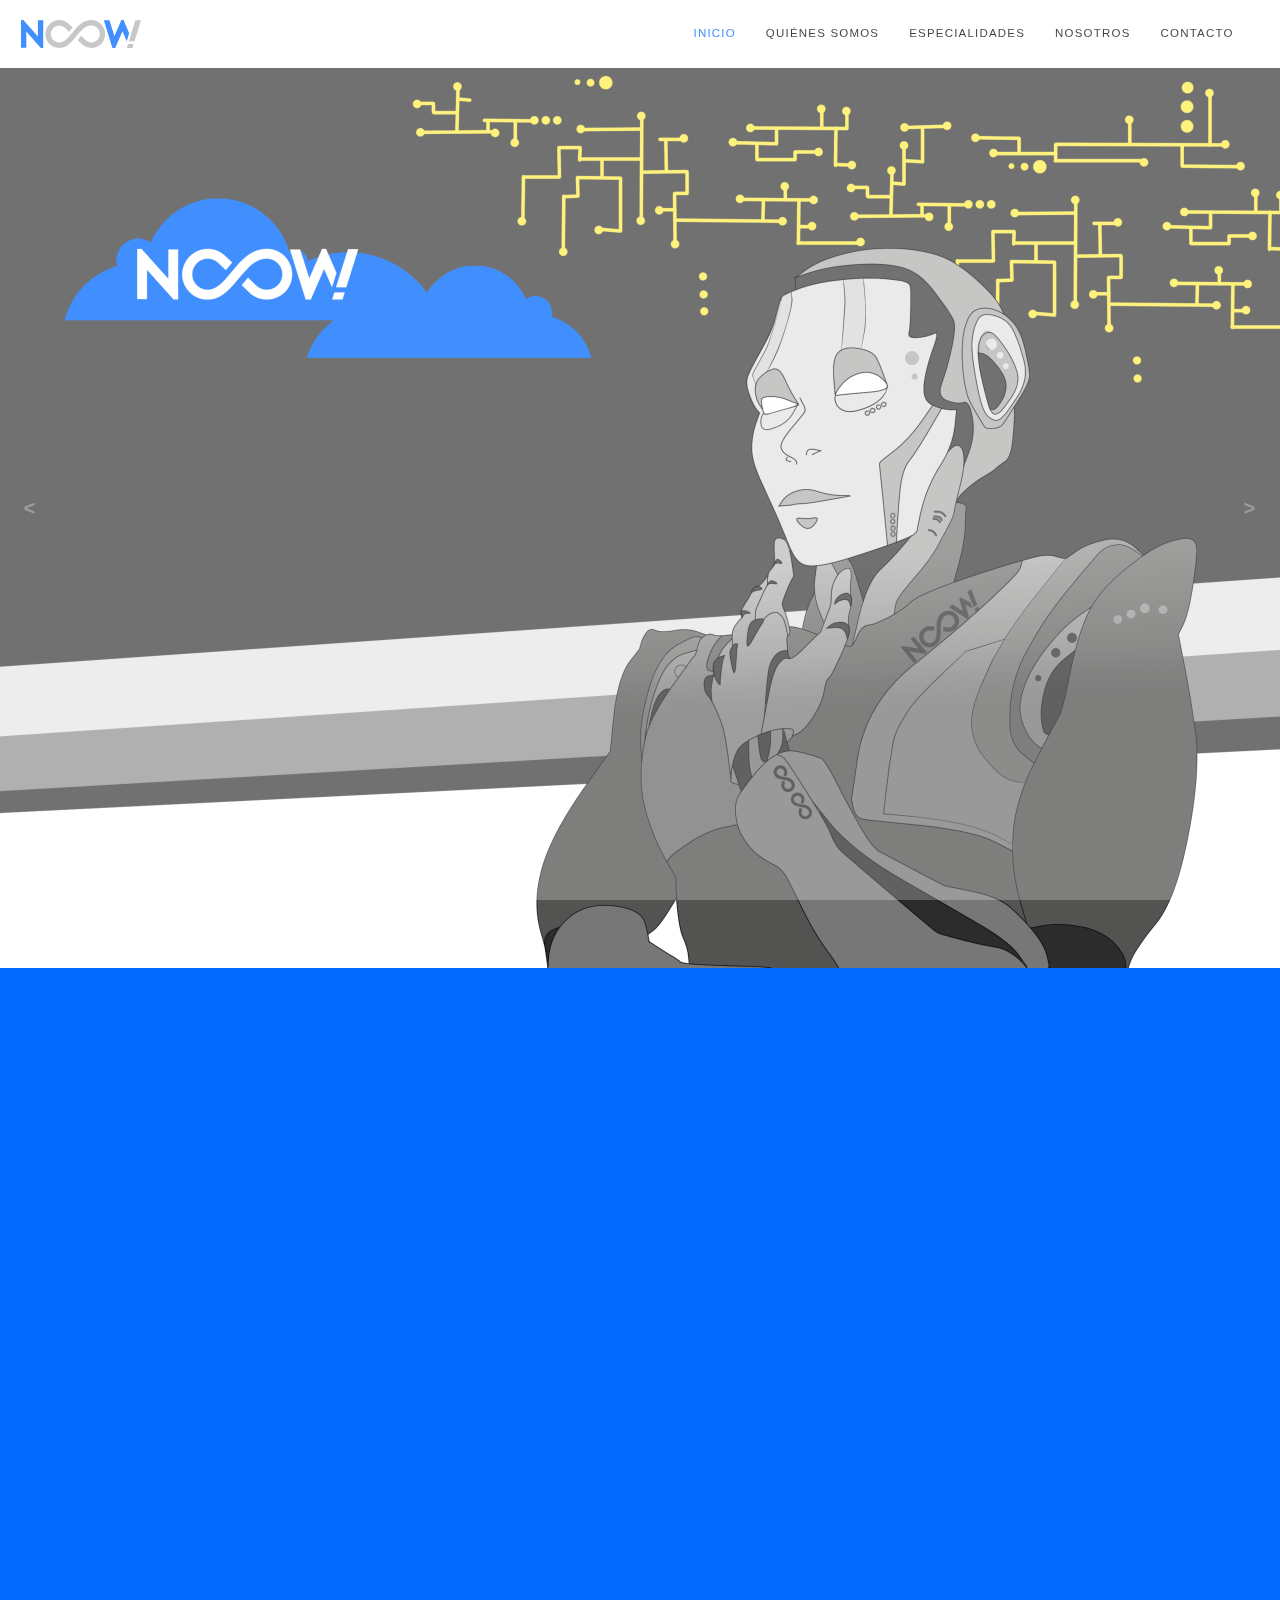
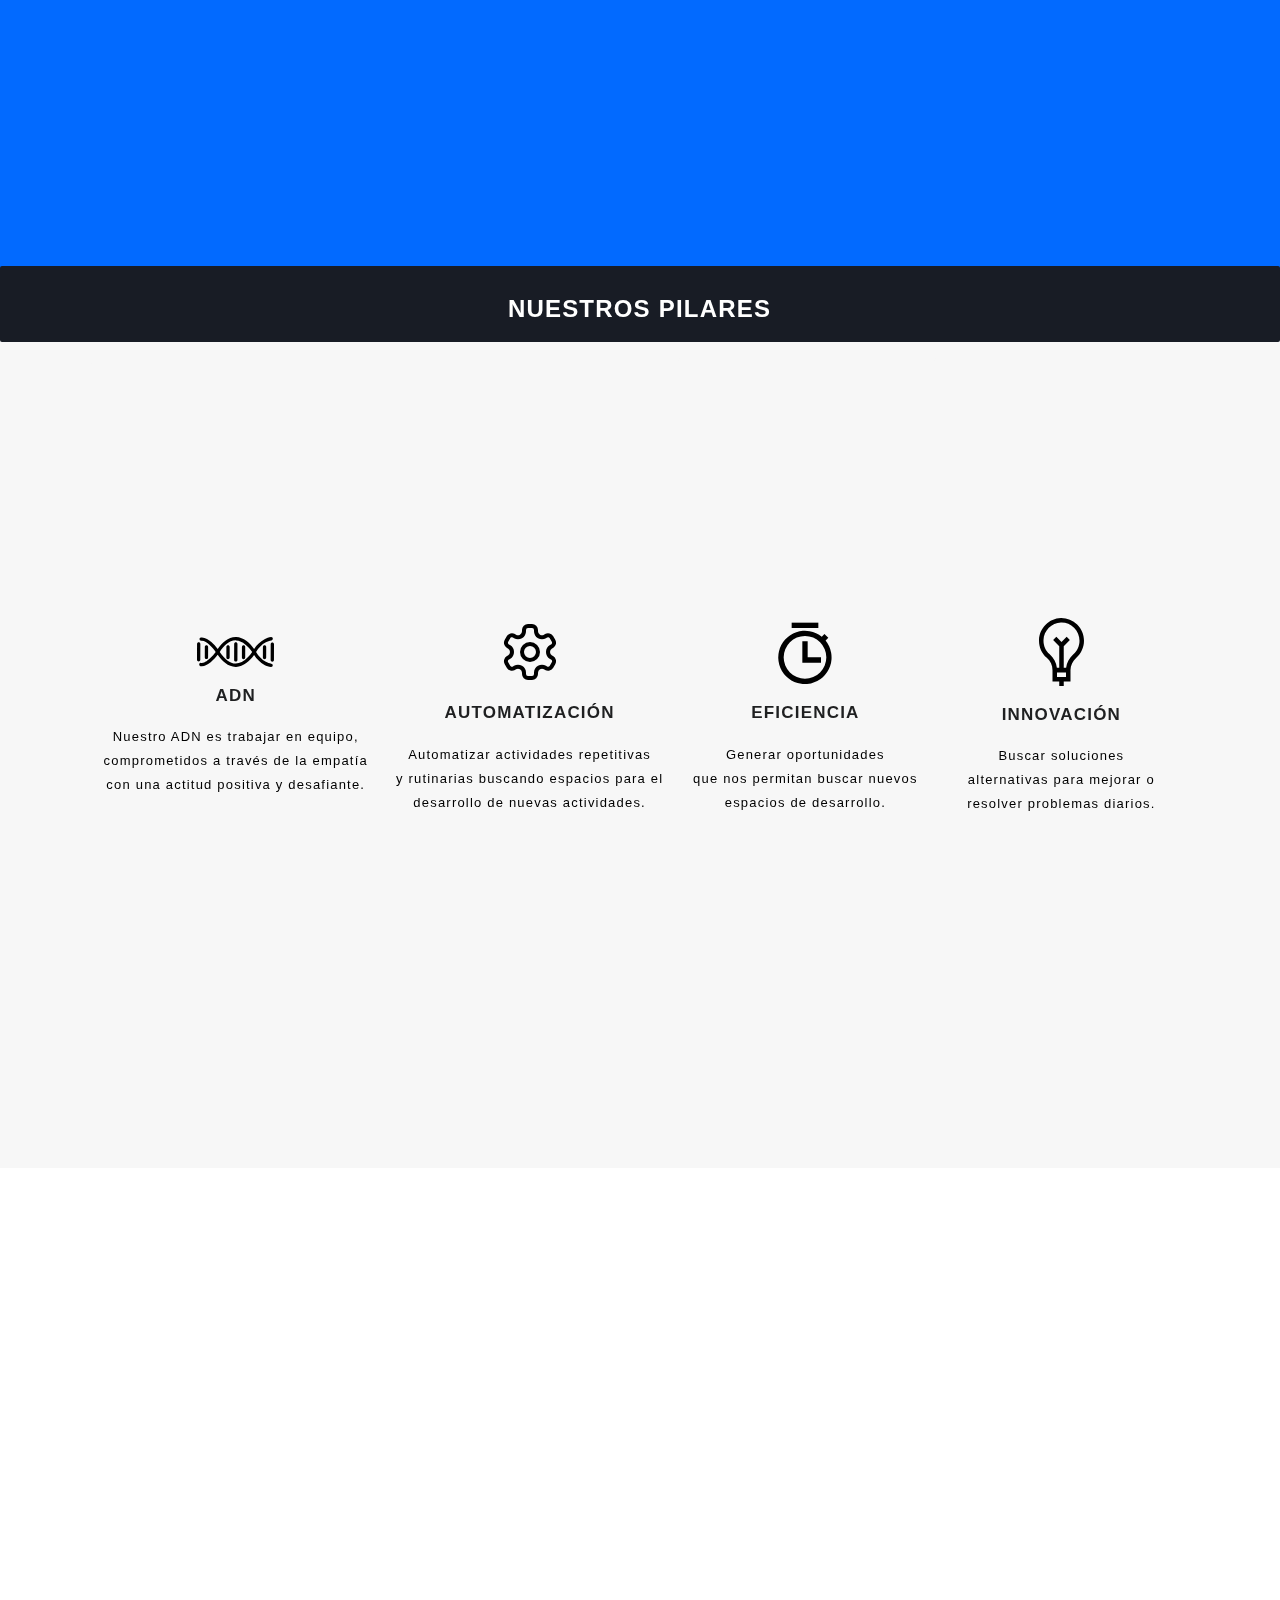
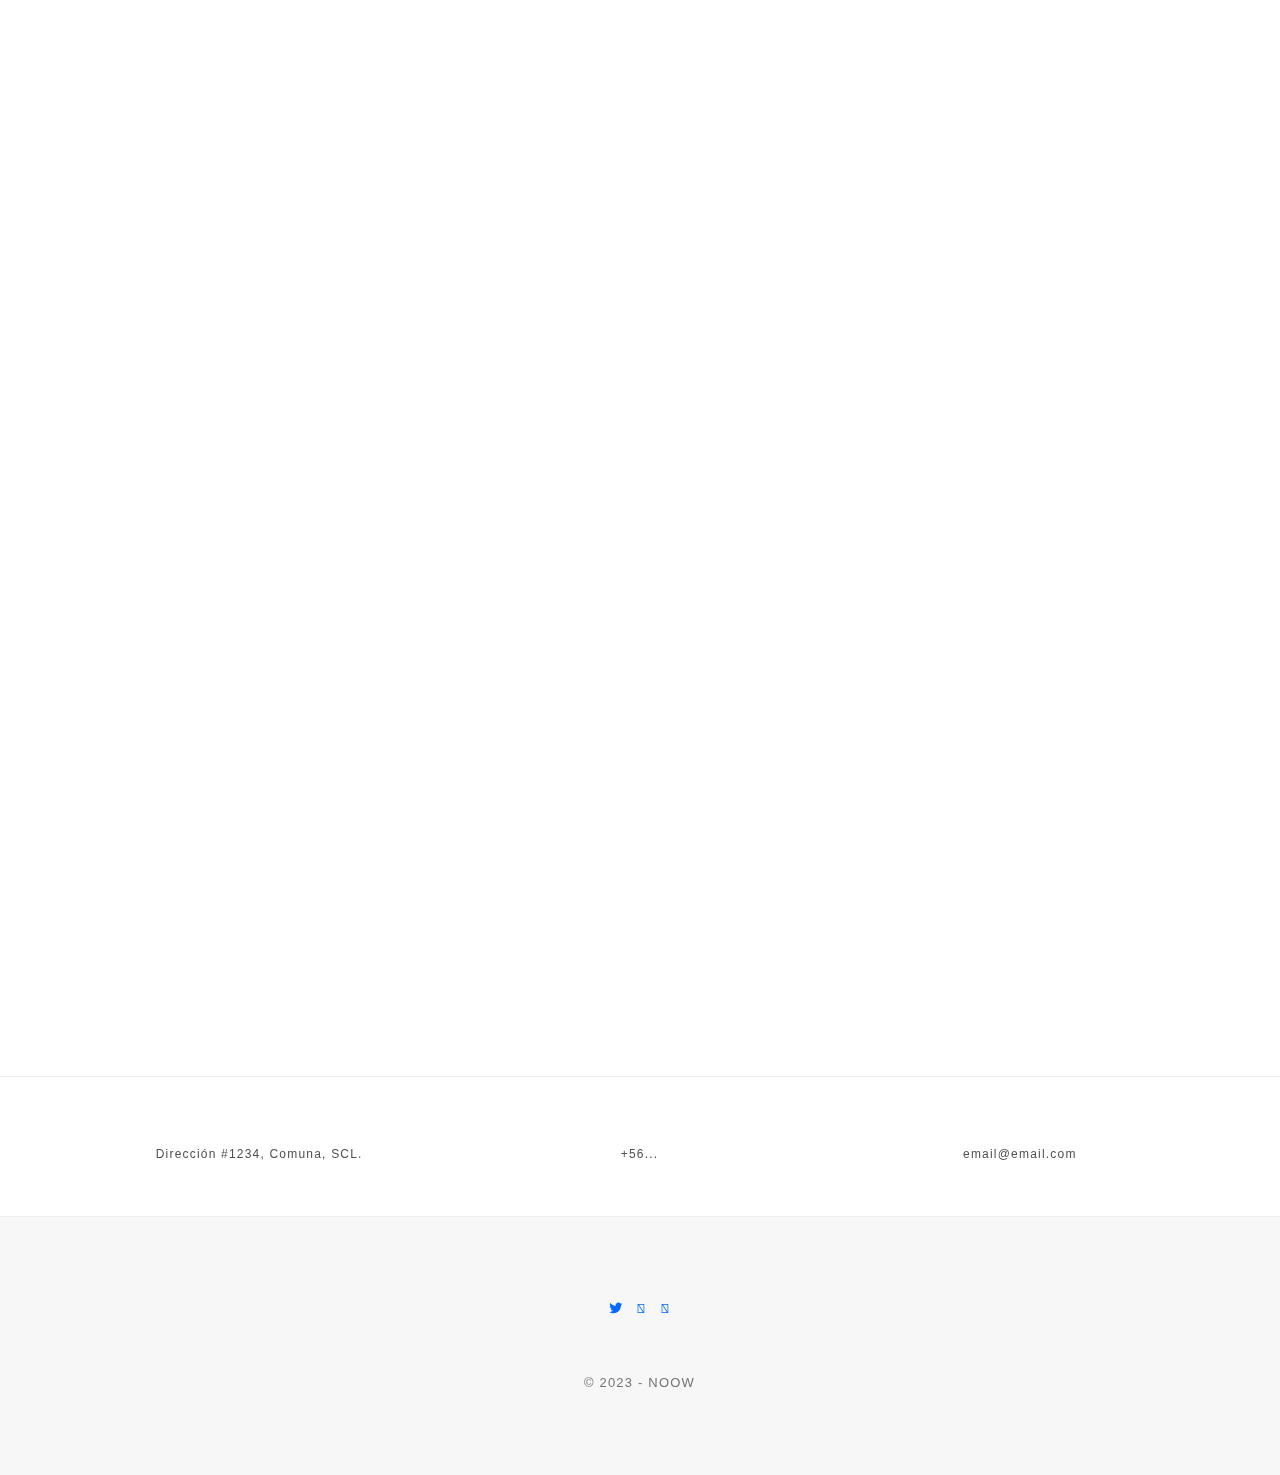
==== commit f27f34c8: "cambio en adn" ====
--- a/index.html
+++ b/index.html
@@ -202,7 +202,7 @@
                 <div class="areas_background"></div>
                   <a class="areas_text_box first w-inline-block">
                     <img src="assets\svg\icons\ADN.svg" alt=""
-                    alt class="areas_tittle icon" style="opacity: 1; width:5vw;">
+                    alt class="areas_tittle icon" style="opacity: 1; width:6vw;">
                     <h3 class="areas_tittle_area">Adn</h3>
                     <p>Nuestro ADN es trabajar en equipo, <br> comprometidos a través de la empatía <br> con una actitud positiva y desafiante.
 
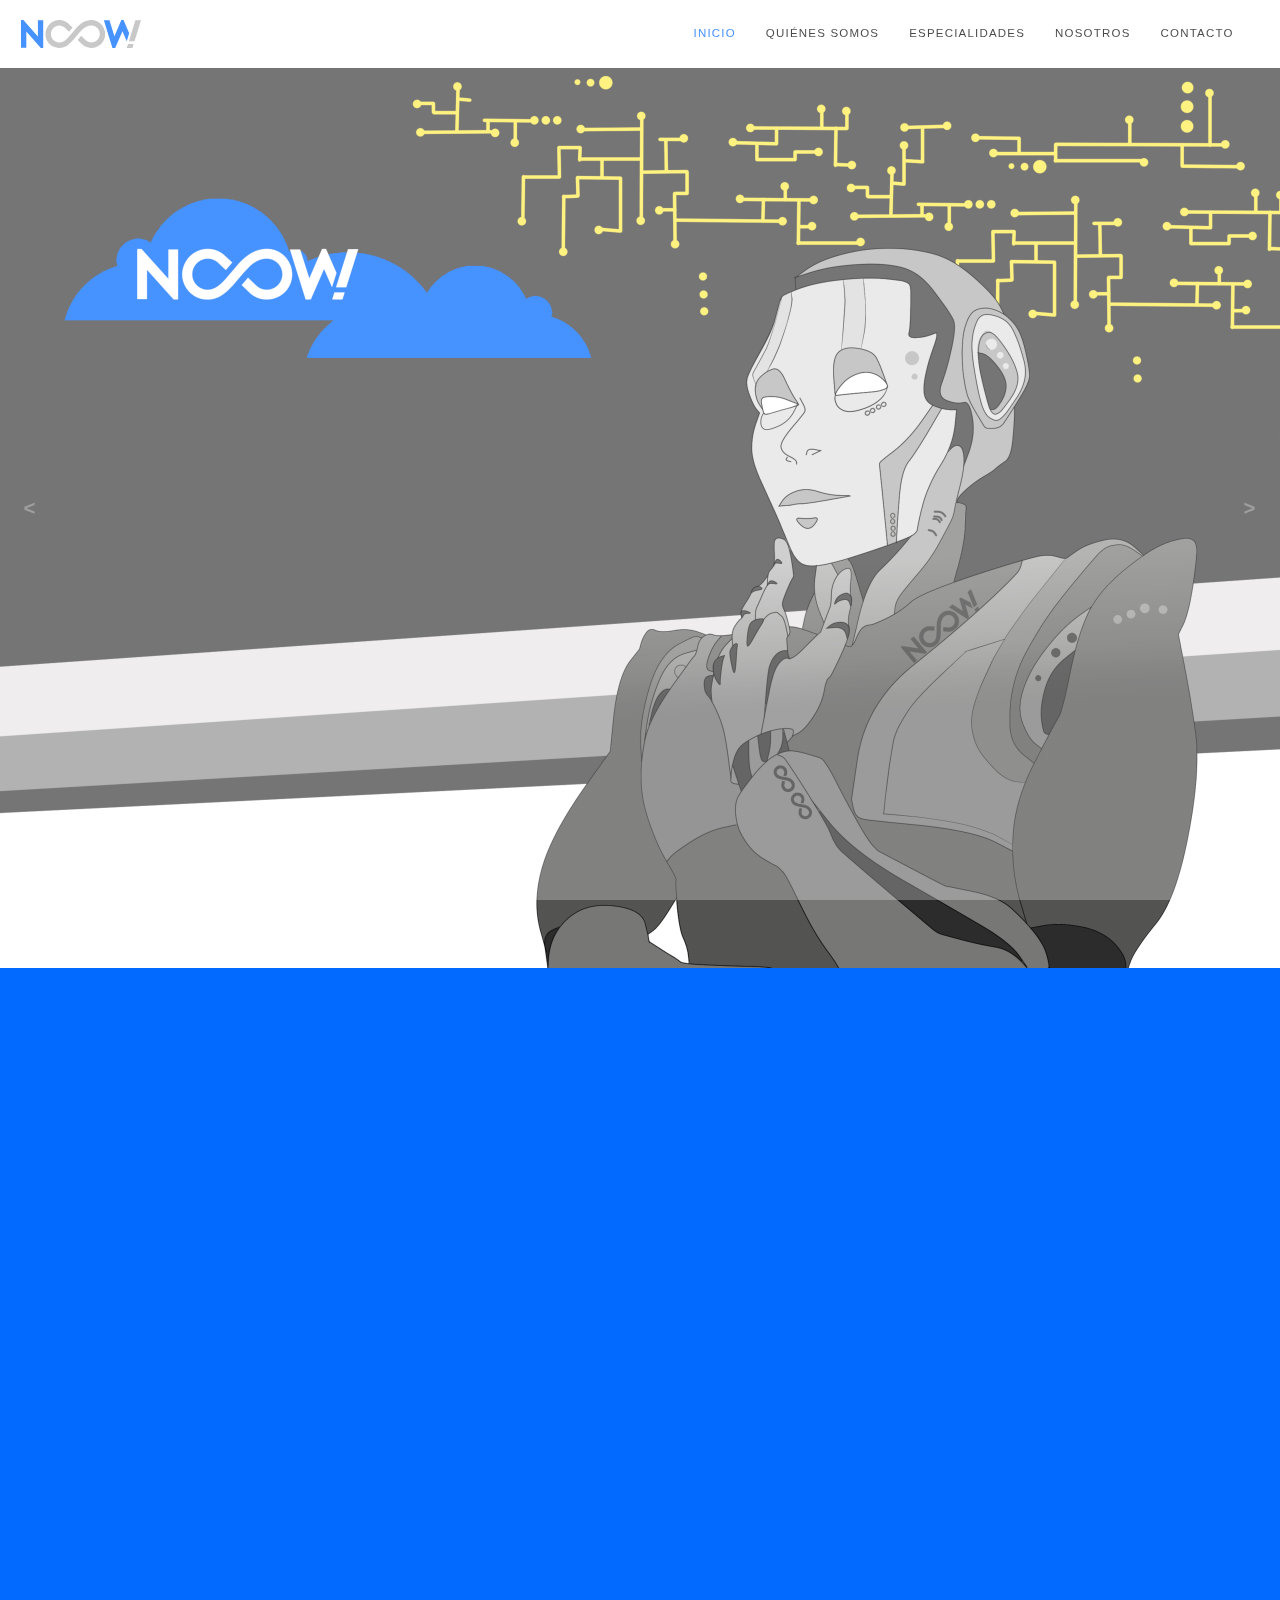
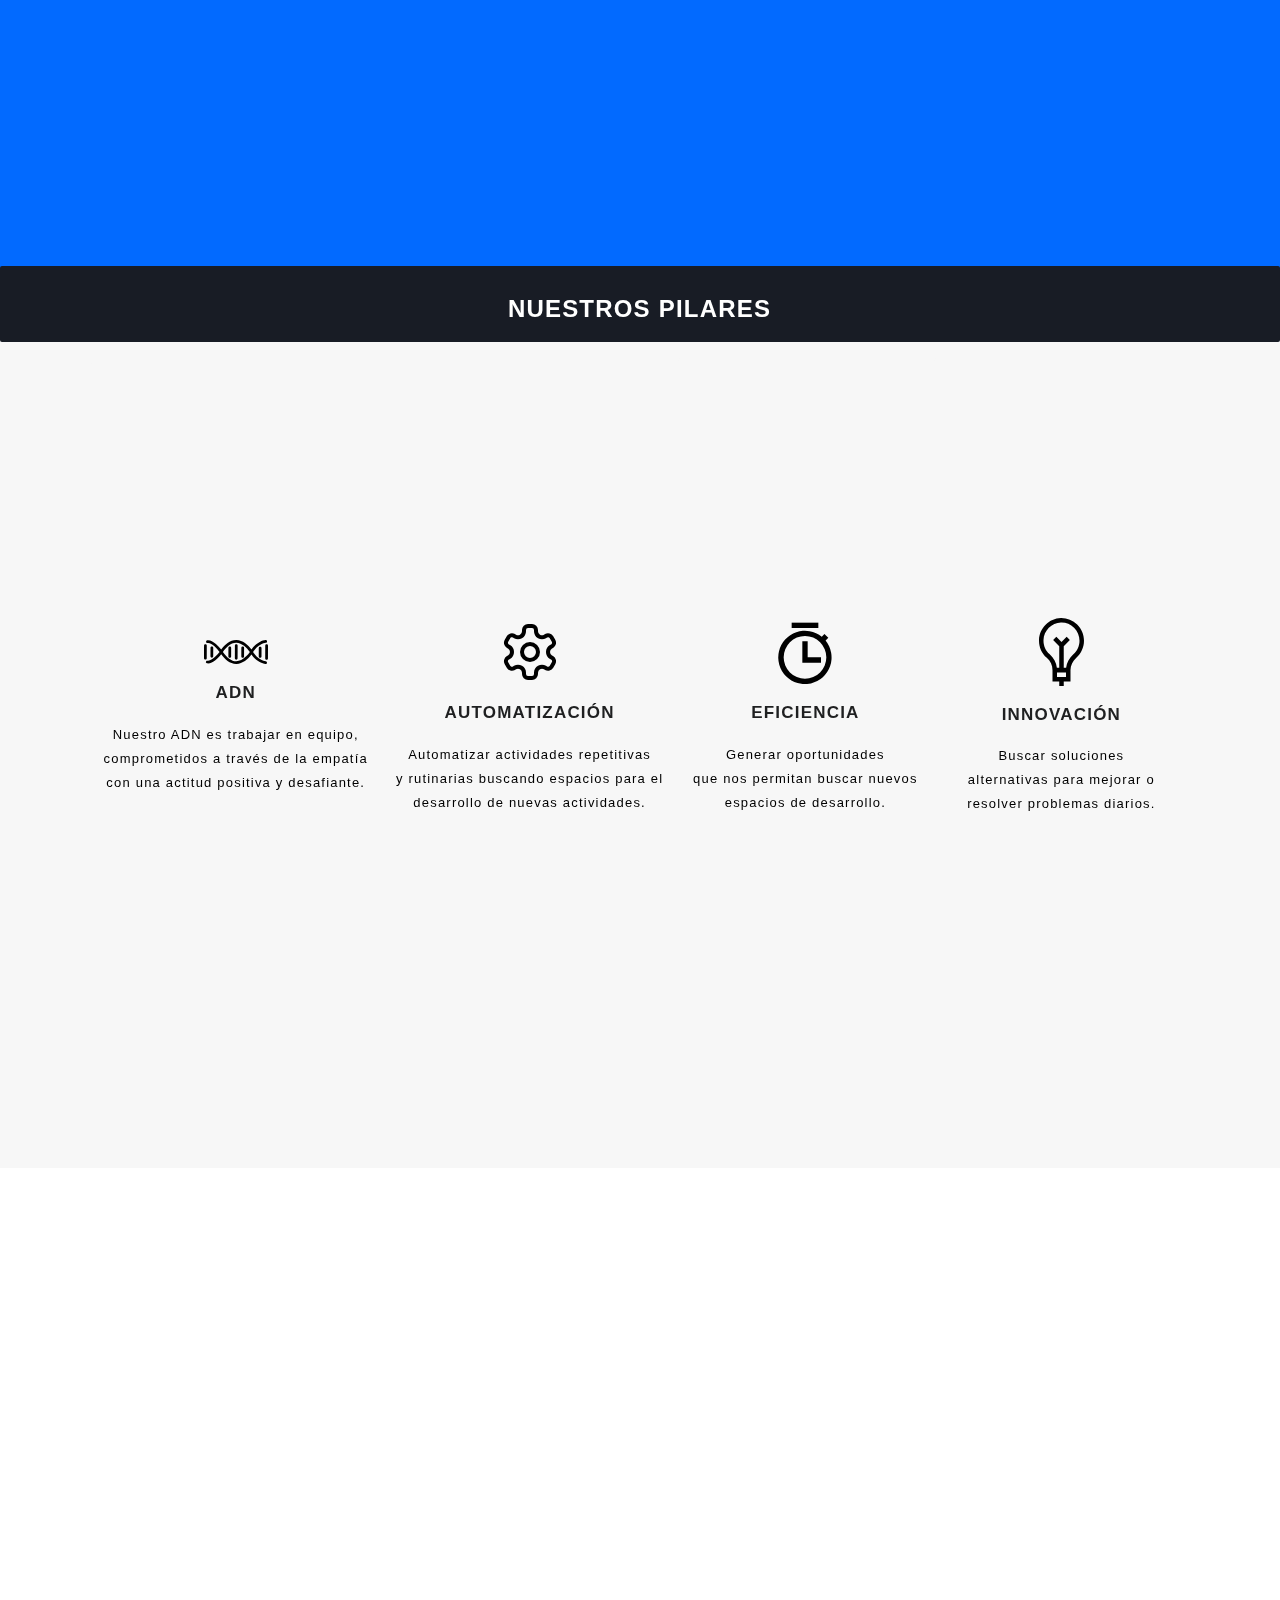
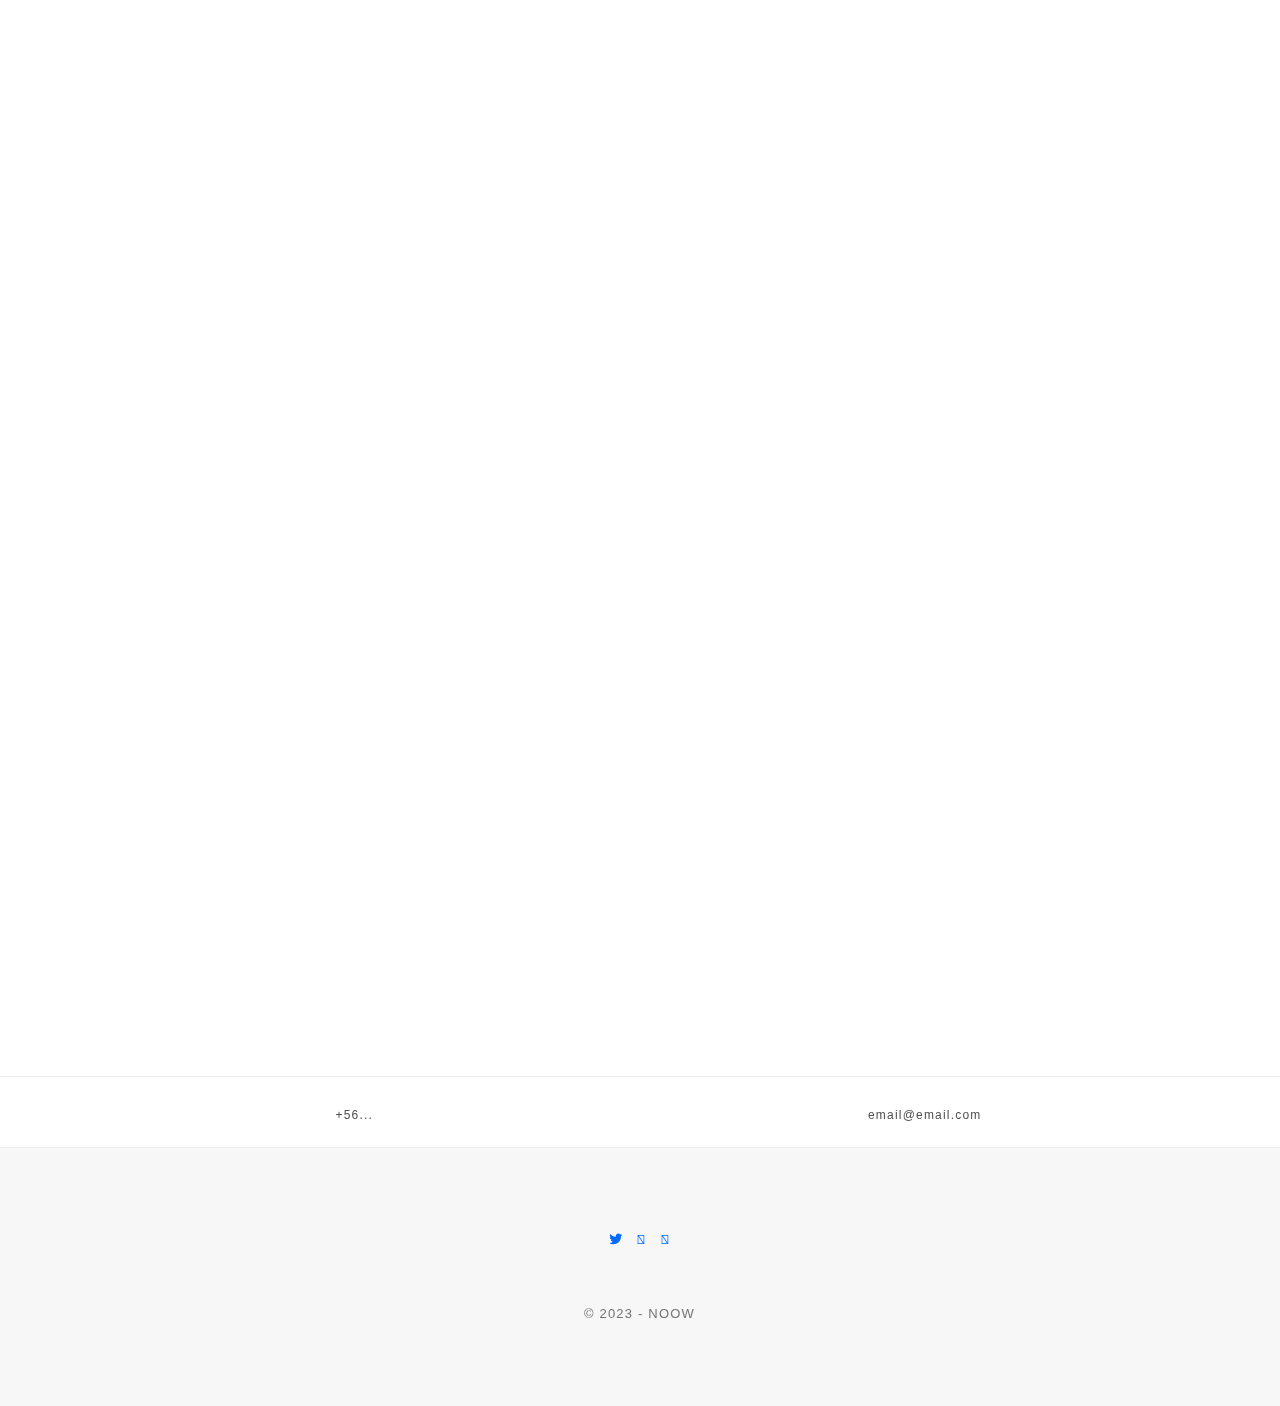
==== commit cb4e7d70: "disminucion de tamaño en seccion info contacto (cercano al footer)" ====
--- a/index.html
+++ b/index.html
@@ -202,7 +202,7 @@
                 <div class="areas_background"></div>
                   <a class="areas_text_box first w-inline-block">
                     <img src="assets\svg\icons\ADN.svg" alt=""
-                    alt class="areas_tittle icon" style="opacity: 1; width:6vw;">
+                    alt class="areas_tittle icon" style="opacity: 1;">
                     <h3 class="areas_tittle_area">Adn</h3>
                     <p>Nuestro ADN es trabajar en equipo, <br> comprometidos a través de la empatía <br> con una actitud positiva y desafiante.
 
@@ -425,13 +425,13 @@
       <div class="contact-info">
         <div class="container">
           <div class="row">
-            <div class="col-sm-4">
+<!--             <div class="col-sm-4">
               <a href="#"><i class="pe-7s-map-marker"></i>Dirección #1234, Comuna, SCL.</a>
-            </div> <!-- End col-sm-4 -->
-            <div class="col-sm-4">
+            </div> -->
+            <div class="col-sm-6">
             <a href="tel:+123000456"><i class="pe-7s-phone"></i>+56...</a>
             </div>
-             <div class="col-sm-4">
+             <div class="col-sm-6">
               <a href="mailto:hello@hotmail.com"><i class="pe-7s-mail"></i>email@email.com</a>
              </div>
           </div> <!-- End row -->
--- a/assets/css/style.css
+++ b/assets/css/style.css
@@ -1892,7 +1892,7 @@
   display: block;
   width: 100%;
   margin-top: 10px;
-}
+} 
 
 .contact-info {
   text-align: center;
@@ -1903,12 +1903,12 @@
   color: #4F4F4F;
   font-size: 12px;
   display: block;
-  padding: 50px 0;
+  padding: 20px 0;
   font-family: Arial, Helvetica, sans-serif;
 }
 
 .contact-info a i {
-  display: block;
+/*   display: block; */
   font-size: 30px;
   margin-bottom: 15px;
 }
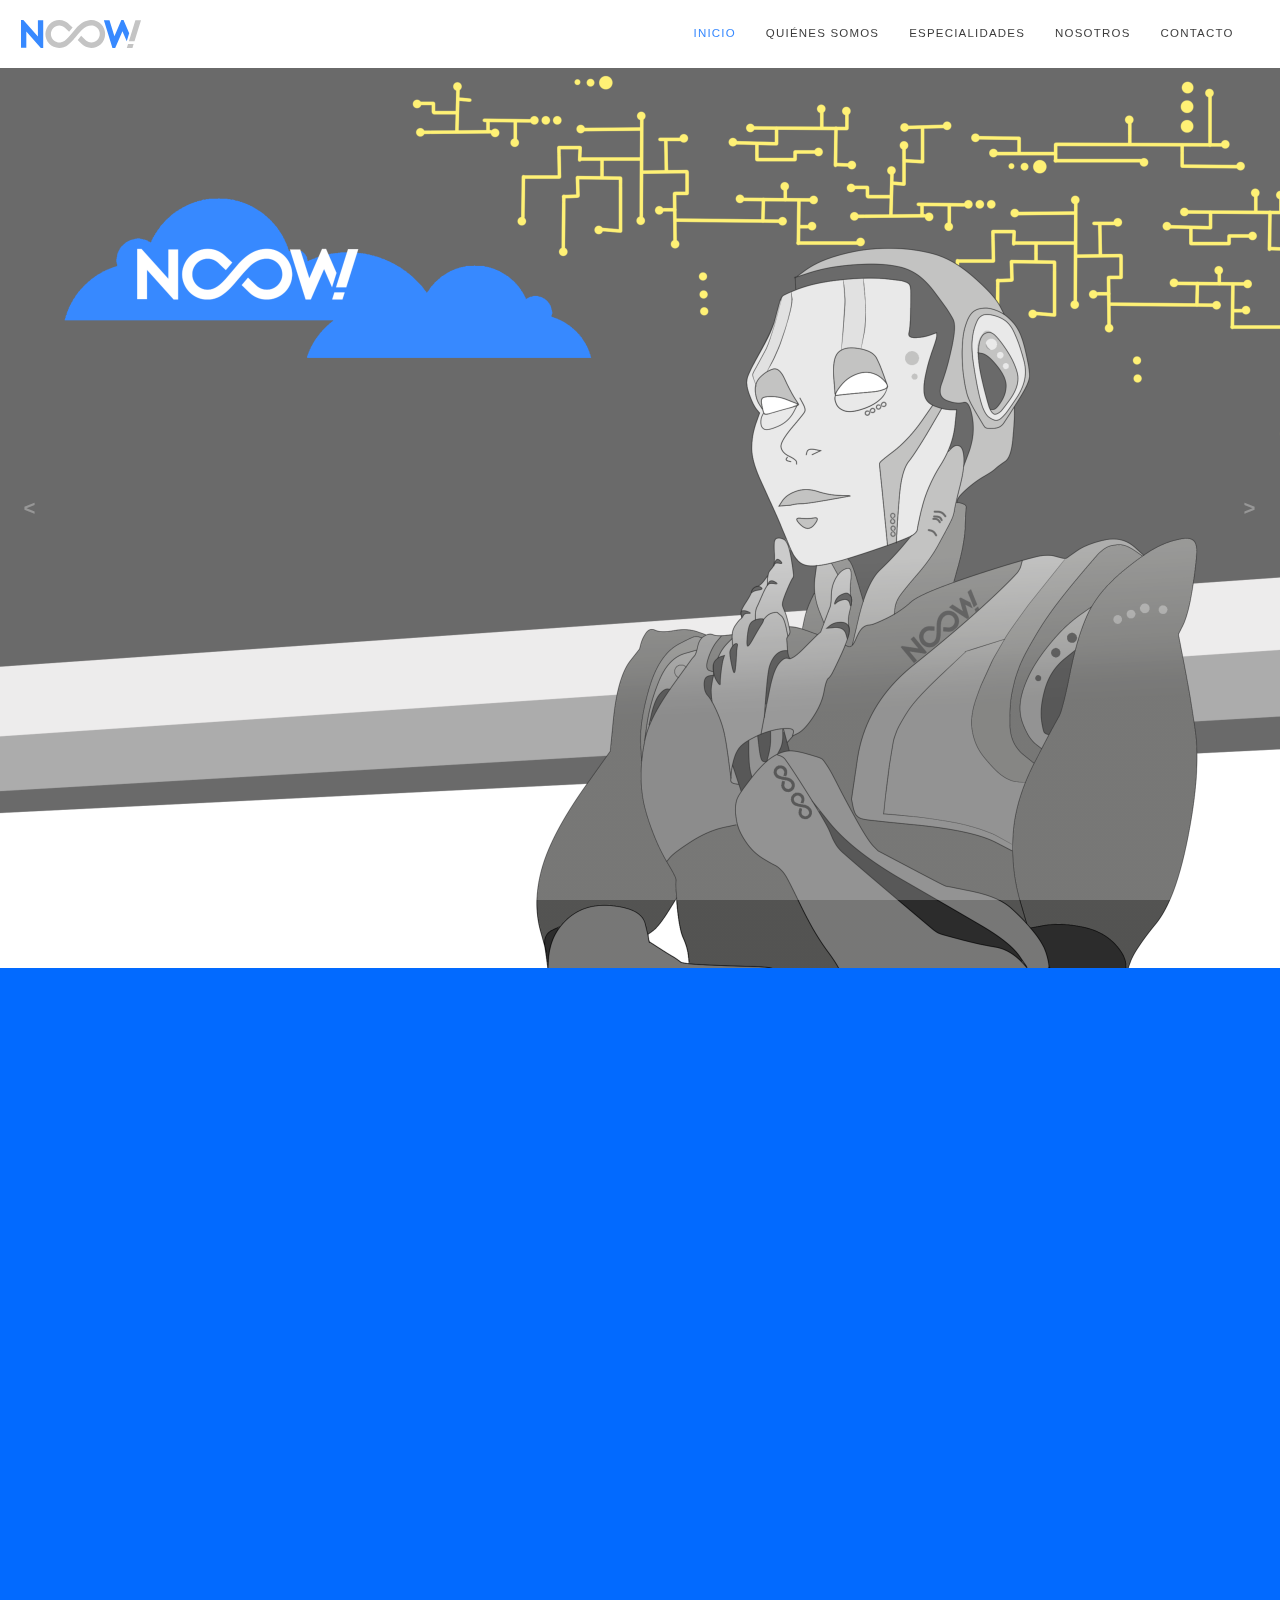
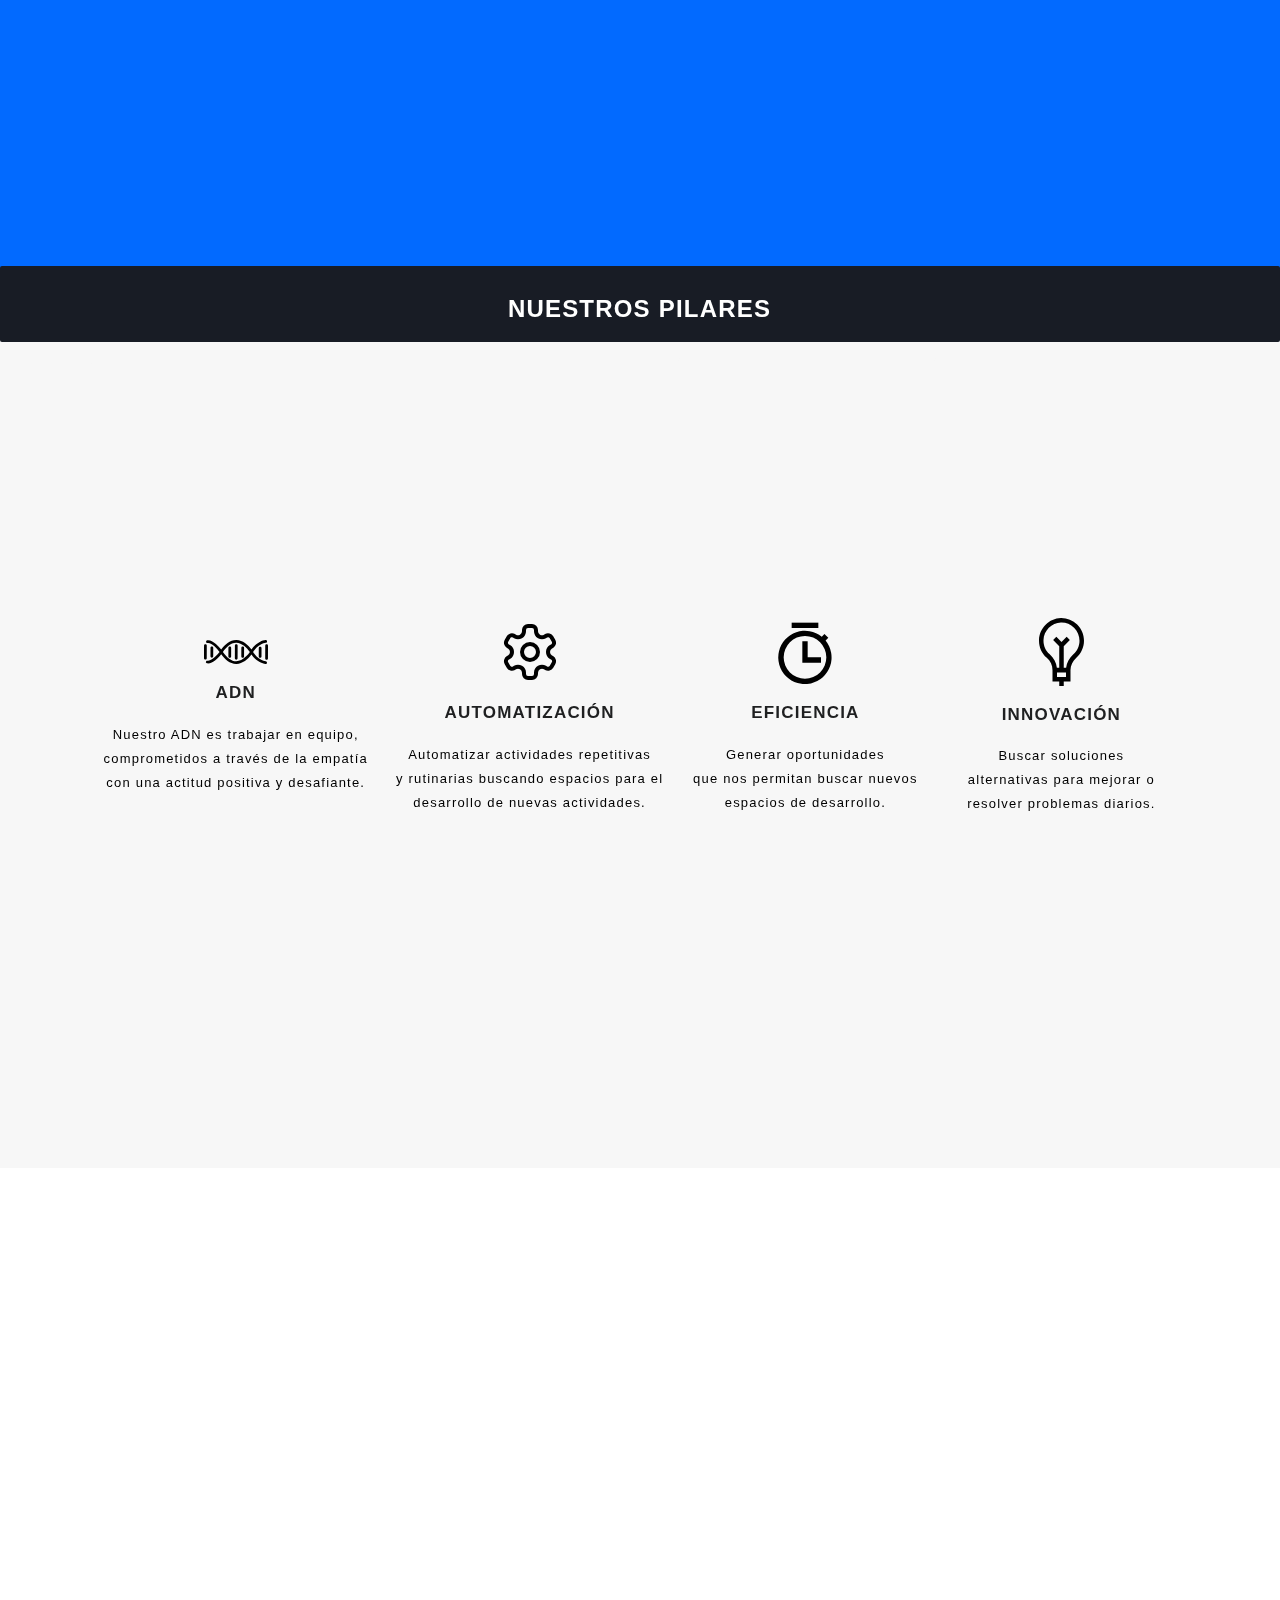
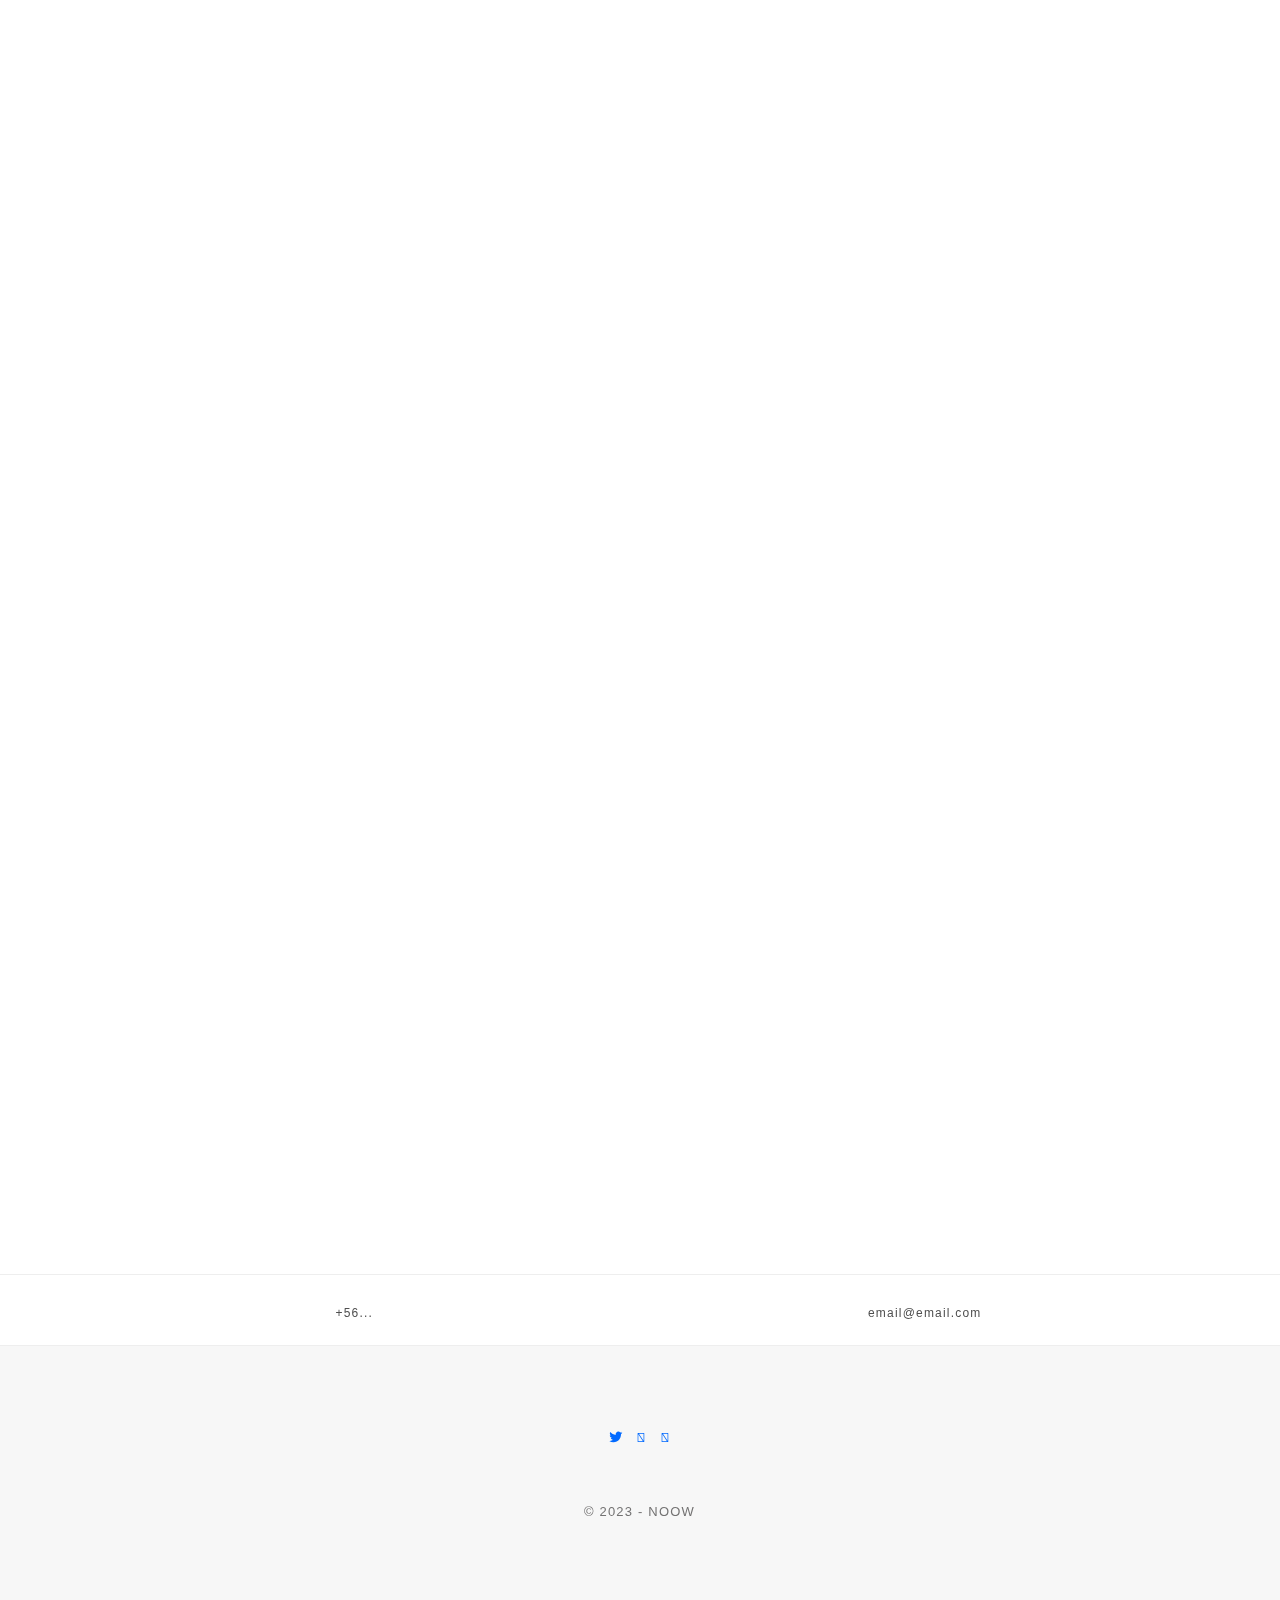
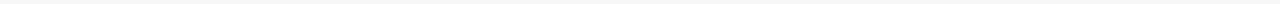
==== commit fd52f390: "links de script js comentados (google map api + google map jquery)" ====
--- a/index.html
+++ b/index.html
@@ -490,10 +490,10 @@
   <script src="assets/js/jquery.ajaxchimp.min.js"></script>
   <script src="assets/js/jquery.countdown.js"></script>
 <!--   <script src="assets/js/jquery-3.4.1.min.js"></script> -->
-  <script src="http://maps.google.com/maps/api/js?sensor=false"></script>
+<!--   <script src="http://maps.google.com/maps/api/js?sensor=false"></script> -->
 <!--   <script src="assets/js/jquery.gmaps.js"></script> -->
   <script src="assets/js/main.js"></script>
-  <script src="assets/js/scriptAnimation.js" ></script>
+<!--   <script src="assets/js/scriptAnimation.js" ></script> -->
   <script src="assets/js/slider.js" ></script>
   <script src="assets/js/slider2.js" ></script>
   <script src="assets/js/jquery.slider-img.js"></script>
--- a/assets/css/style.css
+++ b/assets/css/style.css
@@ -2374,7 +2374,7 @@
   position: relative;
   background-color: rgba(24,28,37,255);
 /*   width: 10vw; */
-/*   height: 10vh; */
+  height: 18vh;
 }
 
 .esp-grid-item img{
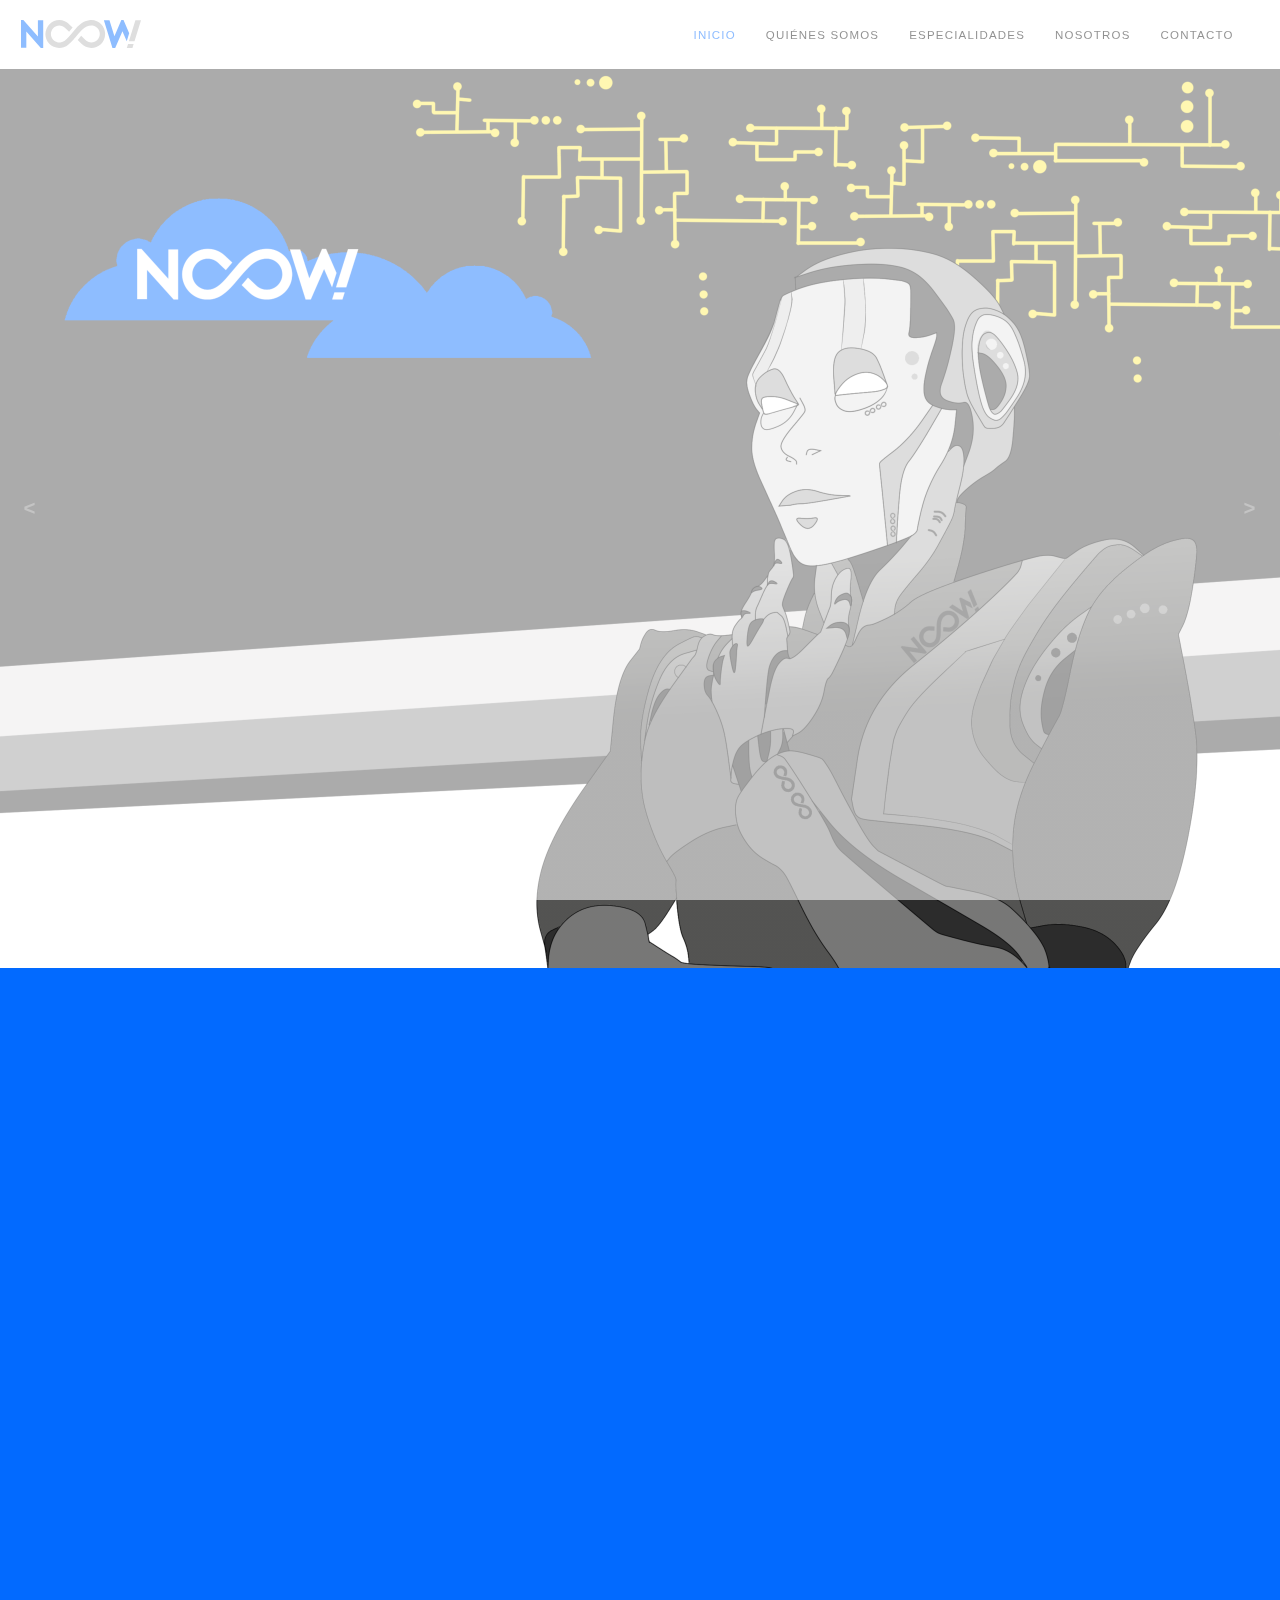
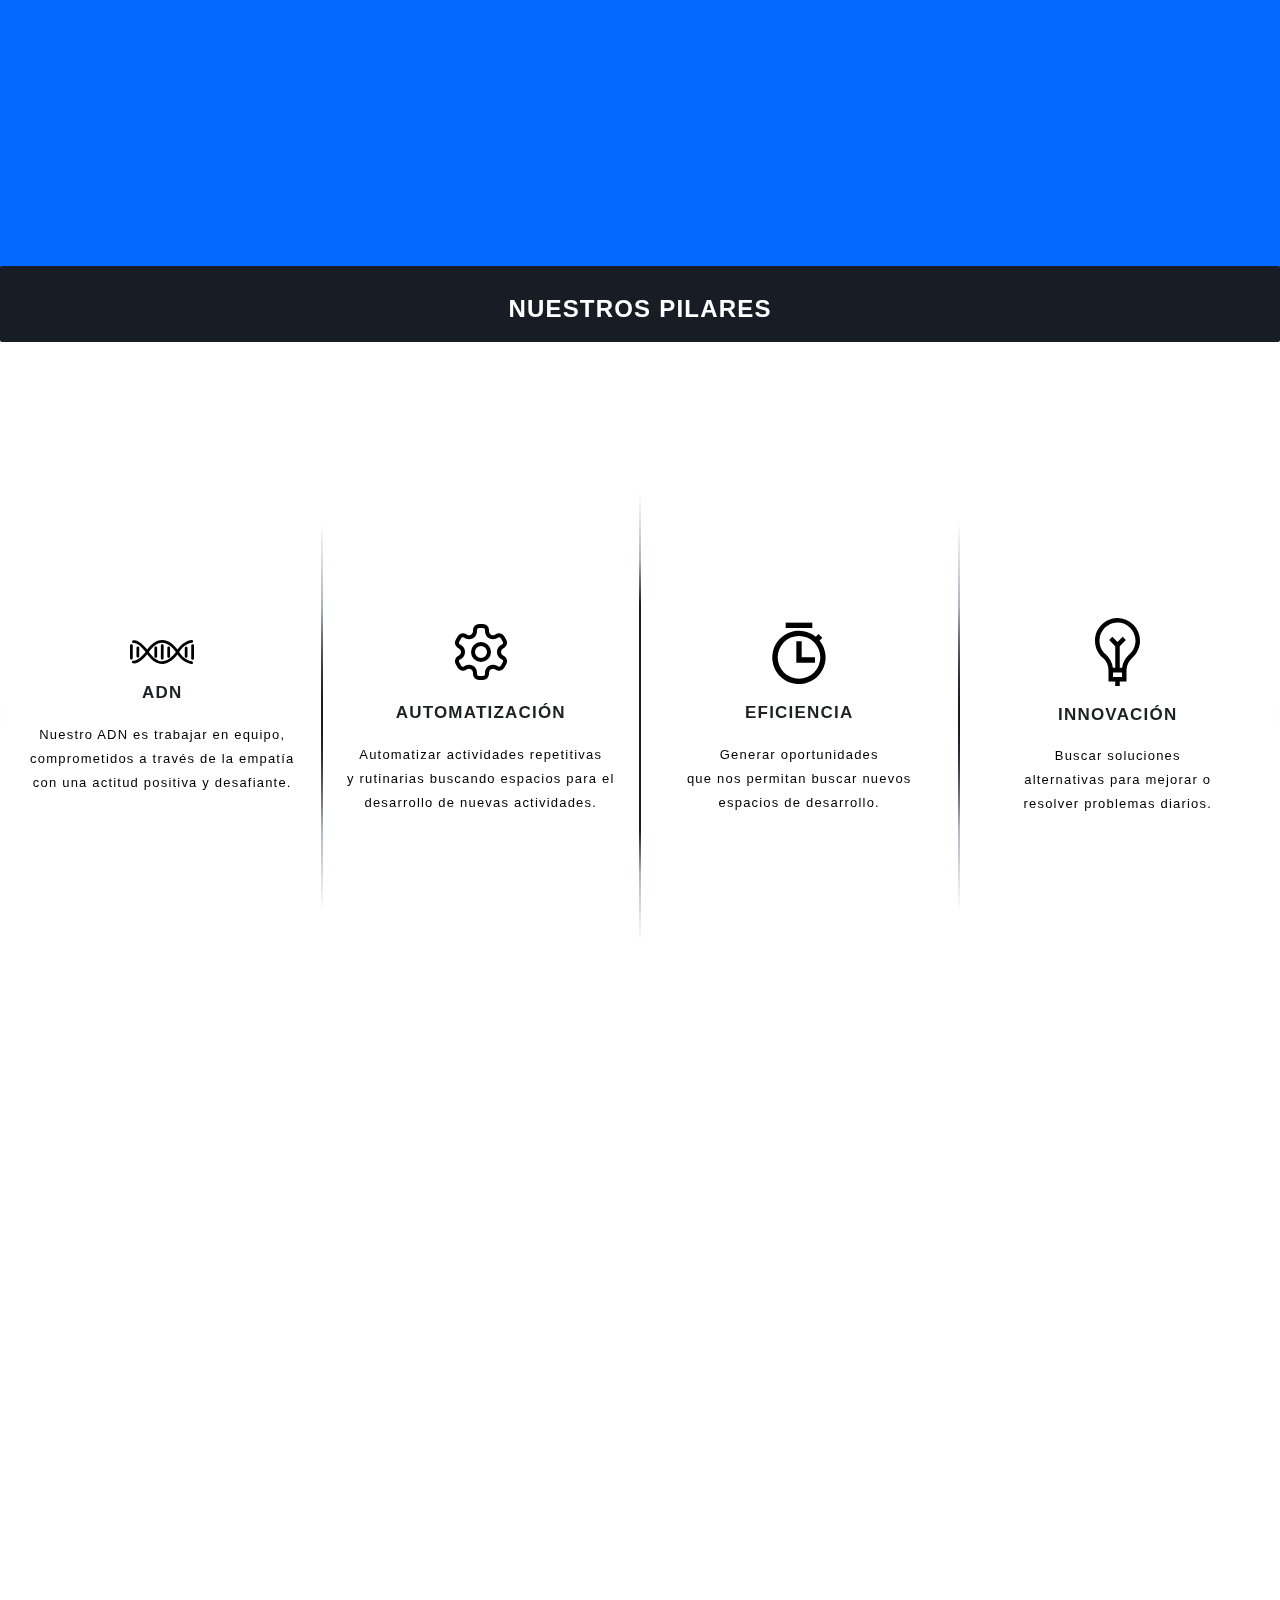
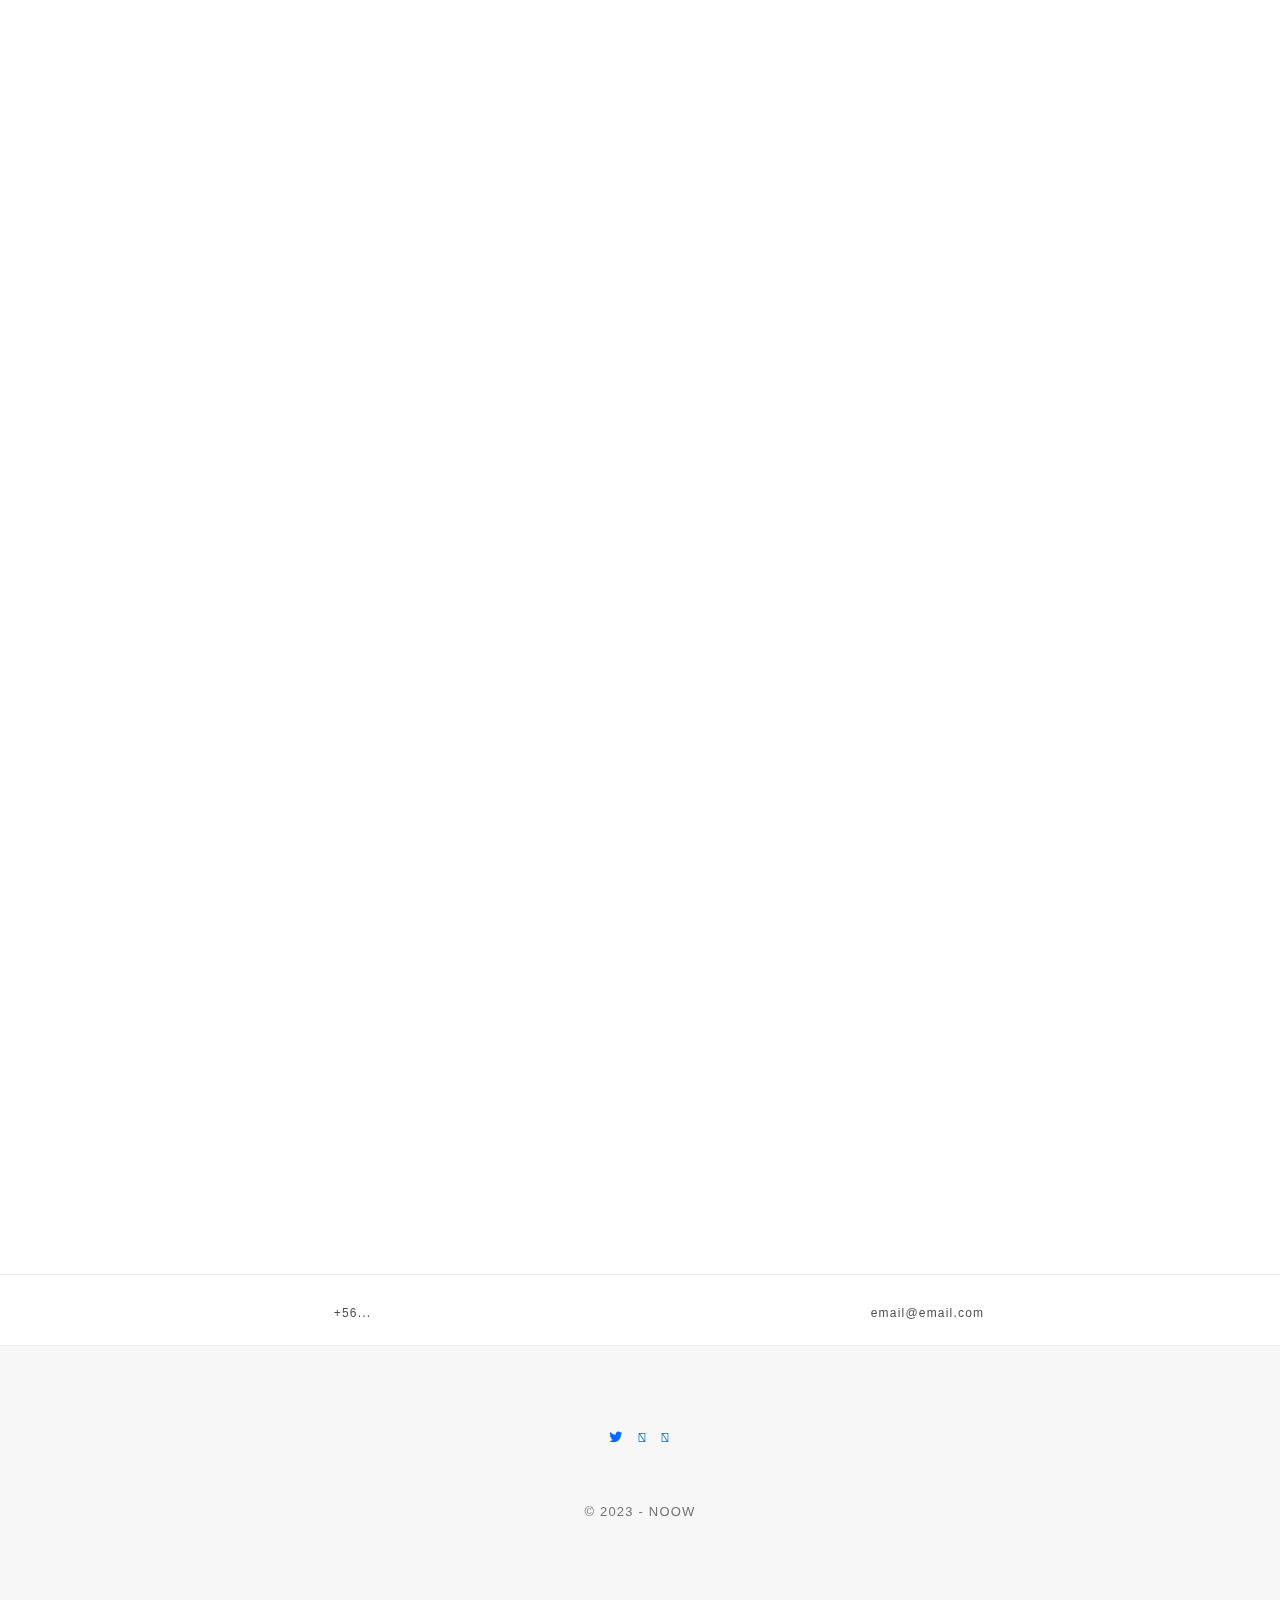
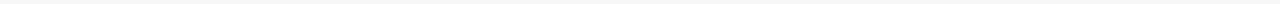
==== commit 151700f6: "adicion de borde en pilares (like especialidades) + creacion de js en pilares (sin usar aún)" ====
--- a/index.html
+++ b/index.html
@@ -197,10 +197,10 @@
 
            <div class="row">
 <!--            <hr> -->
-            <div class="navigation-image-wrapper" data-animation="fadeInUp" data-delay="0">
+            <div class="navigation-image-wrapper" data-delay="0" id="pilares">
               <div class="areas_full_item portfolio" id="pilar1">
                 <div class="areas_background"></div>
-                  <a class="areas_text_box first w-inline-block">
+                  <a class="areas_text_box" id="txtPilar1">
                     <img src="assets\svg\icons\ADN.svg" alt=""
                     alt class="areas_tittle icon" style="opacity: 1;">
                     <h3 class="areas_tittle_area">Adn</h3>
@@ -497,6 +497,7 @@
   <script src="assets/js/slider.js" ></script>
   <script src="assets/js/slider2.js" ></script>
   <script src="assets/js/jquery.slider-img.js"></script>
+<!--   <script src="assets/js/pilares.js"></script> -->
 <!--   <script src="https://code.jquery.com/jquery-migrate-3.4.1.js"></script> -->
 
 </body>
--- a/assets/css/style.css
+++ b/assets/css/style.css
@@ -497,7 +497,7 @@
 }
 
 .navbar-nav {
-  margin: 7.5px 10px;
+  margin: 9.5px 10px;
   font-family: Arial, Helvetica, sans-serif;
 }
 
@@ -1959,8 +1959,12 @@
   align-items: center;
   display: flex;
   margin: 150px auto;
-  background-color: #F7F7F7;
   padding: 3px;
+  background: radial-gradient(ellipse farthest-side at center, 
+            rgba(24,28,37, 1) 50%, 
+            rgba(55, 70, 103, 0.4) 70%, 
+            rgba(0, 0, 0, 0) 100%);
+/*   overflow: hidden; */
 /*   margin-bottom: 50px; */
 }
 
@@ -1973,8 +1977,11 @@
     align-items: center;
     display: flex;
     margin: 0 auto;
-    background-color: #F7F7F7;
     padding: 3px;
+    background-color: radial-gradient(ellipse farthest-side at center, 
+                    rgba(24,28,37, 1) 50%, 
+                    rgba(55, 70, 103, 0.4) 70%, 
+                    rgba(0, 0, 0, 0) 100%);
   }
 }
 
@@ -1985,8 +1992,9 @@
 
 .areas_full_item{
   min-width: 20vw;
+  width: 100vw;
   height: 80vh;
-  background-color: #F7F7F7;
+  background-color: var(--blanco);
   opacity: 1;
   color: var(--blanco);
 /*   border-top: 1px solid rgba(1, 1, 1, 0.1);
@@ -1998,7 +2006,8 @@
   position: relative;
   overflow: hidden;
   cursor: pointer;
-  border-radius: 2%;
+  border-radius: 3%;
+  margin: 1px;
 }
 
 /* @media(max-width: 780px){
@@ -2021,8 +2030,9 @@
 @media(max-width: 1020px){
   .areas_full_item{
     min-width: 20vw;
+    width: 100vw;
     height: 30vh;
-    background-color: #F7F7F7;
+    background-color: var(--blanco);
     opacity: 1;
     color: var(--blanco);
   /*   border-top: 1px solid rgba(1, 1, 1, 0.1);
@@ -2034,6 +2044,8 @@
     position: relative;
     overflow: hidden;
     cursor: pointer;
+    border-radius: 0%;
+    margin: 1px;
   }
 }
 
@@ -2041,7 +2053,7 @@
   .areas_full_item{
     min-width: 20vw;
     height: 20vh;
-    background-color: #F7F7F7;
+    background-color: var(--blanco);
     opacity: 1;
     color: var(--blanco);
   /*   border-top: 1px solid rgba(1, 1, 1, 0.1);
@@ -2053,6 +2065,7 @@
     position: relative;
     overflow: hidden;
     cursor: pointer;
+    margin: 1px;
   }
 }
 
@@ -2138,7 +2151,7 @@
   padding-right: 14px;
   text-decoration: none;
   display: flex;
-  background-color: #f7f7f799;
+  background-color: #ffffffb6;
   font-family: Arial, Helvetica, sans-serif;
 }
 
@@ -2171,7 +2184,7 @@
 }
 
 section#pilares{
-  background-color: #F7F7F7;
+  background-color: var(--blanco);
   min-height: 100vh;
   height: fit-content;
 /*   padding: 1px; */
@@ -2181,7 +2194,7 @@
 #features-section {
 /*   margin-top: 100px;
   margin-bottom: 80px; */
-  background-color: #F7F7F7;
+  background-color: var(--blanco);
   min-height: 100vh;
   margin: 0 auto;
 /*   transform: skewY(-1.5deg); */
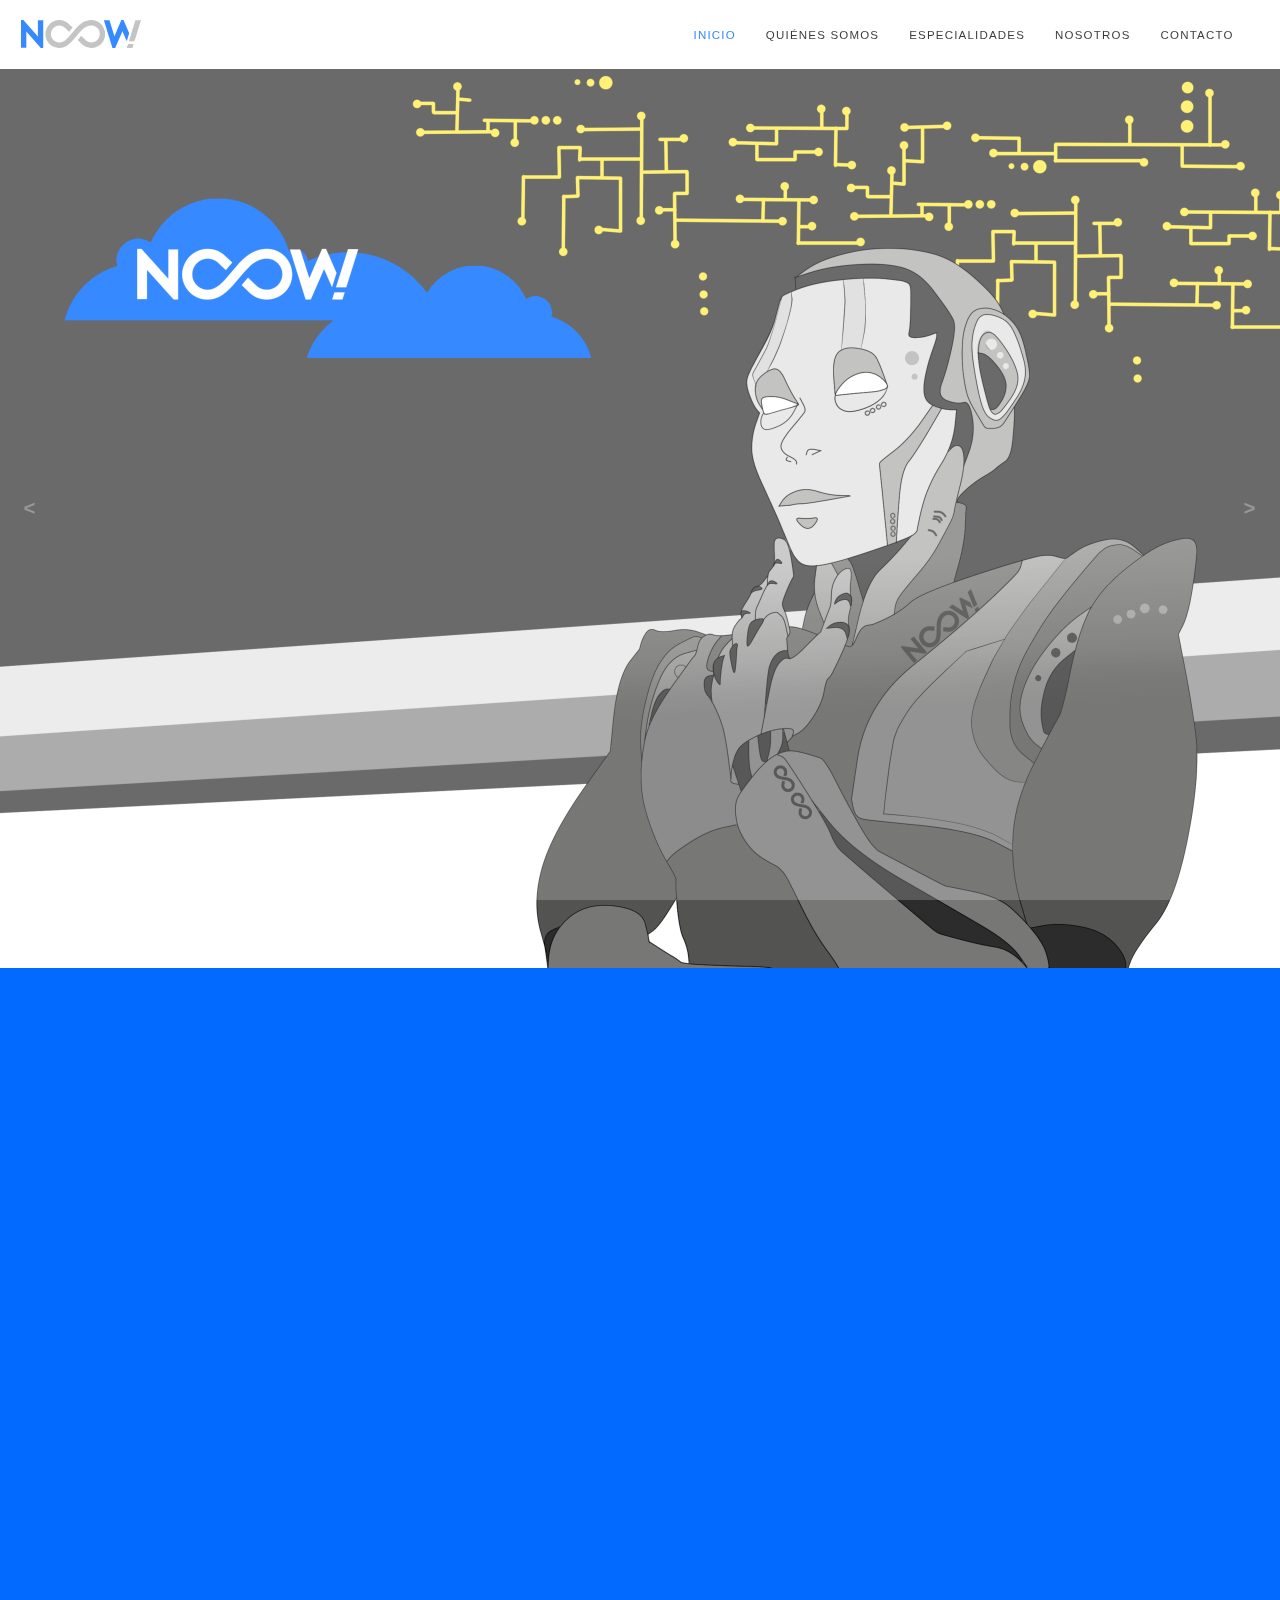
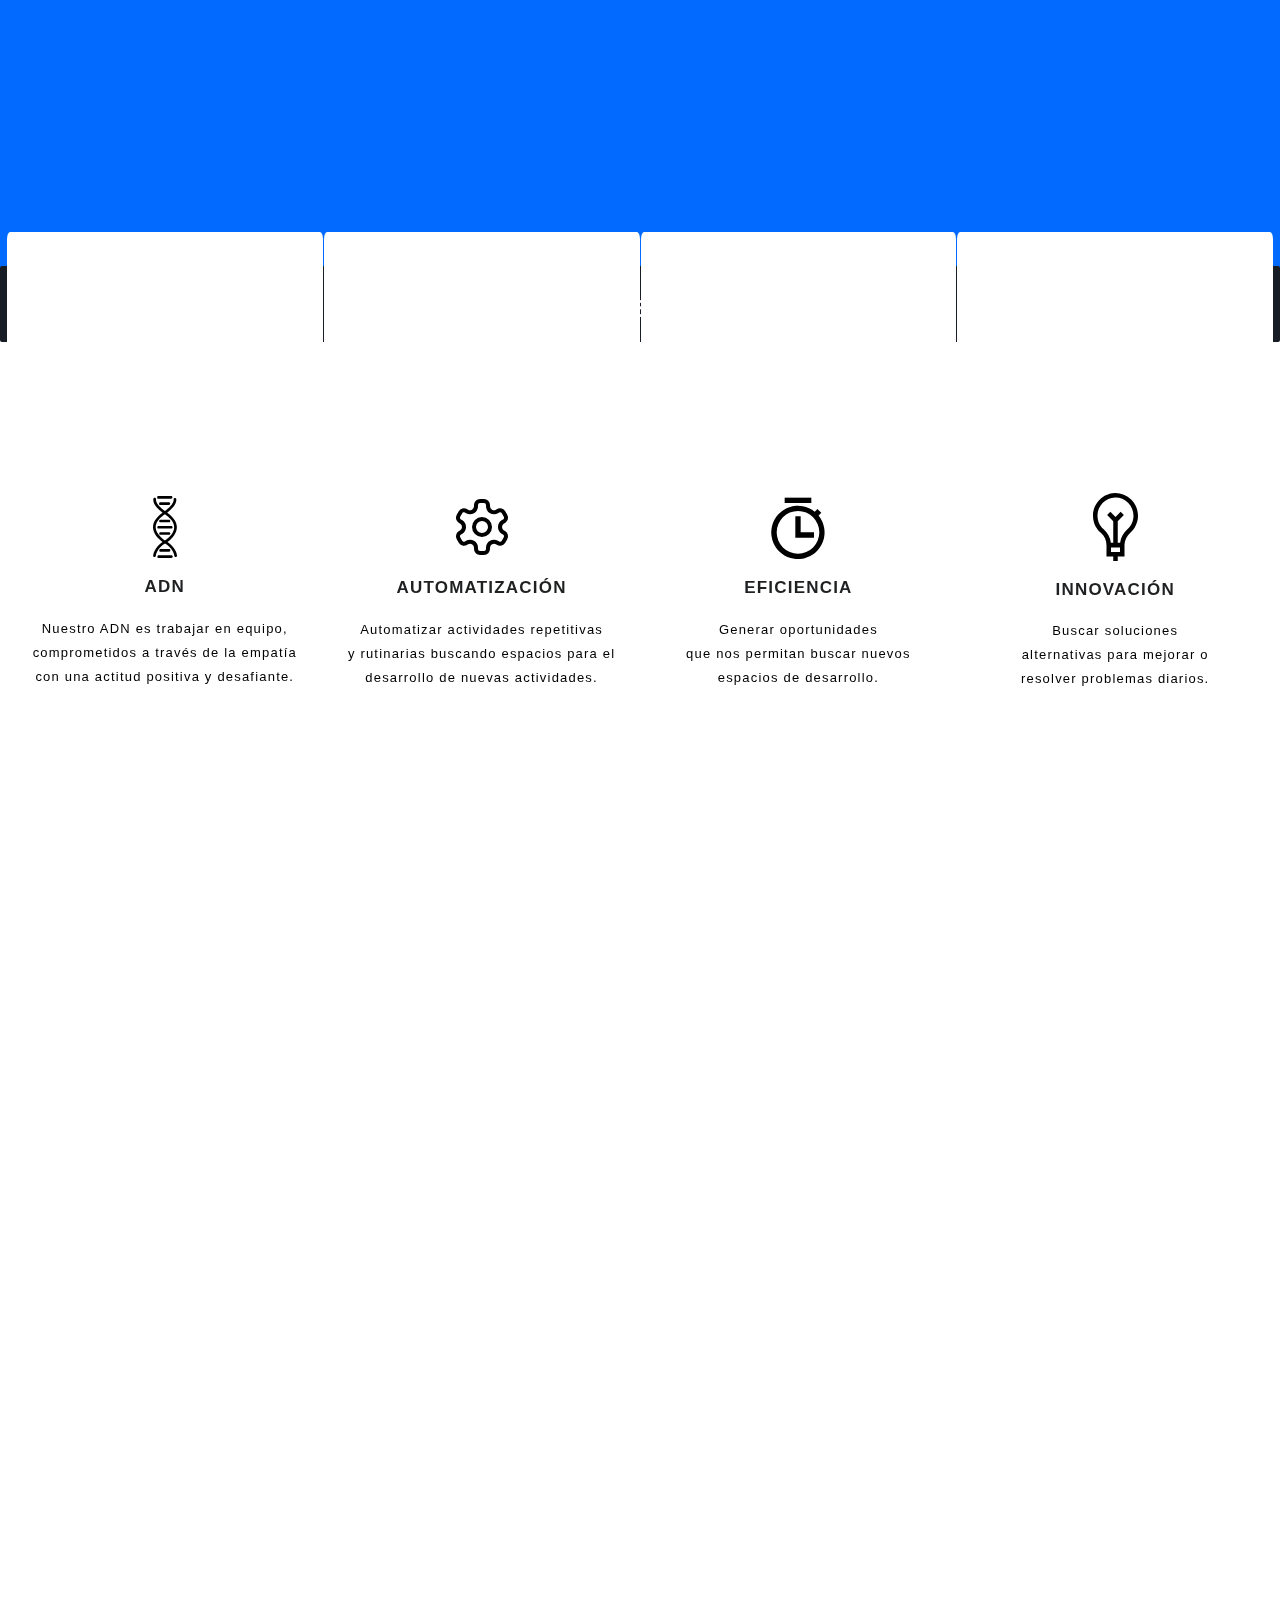
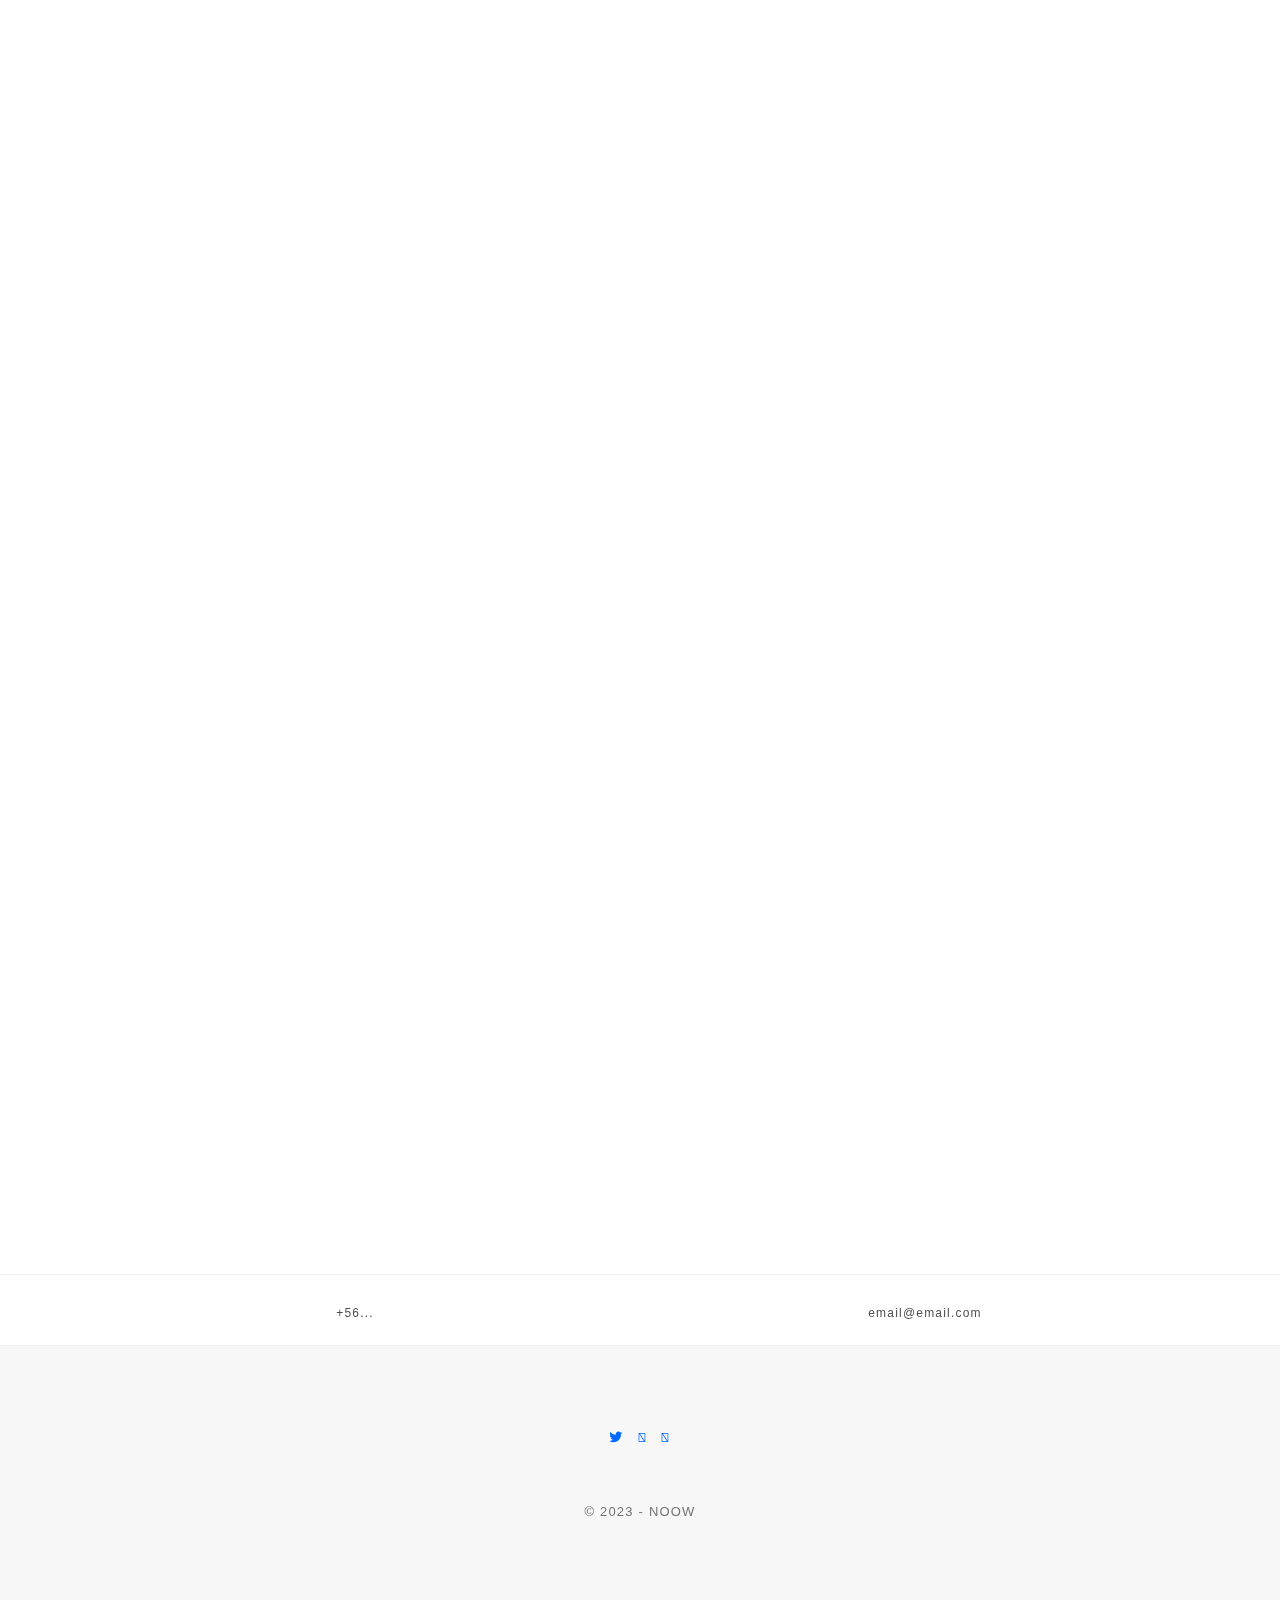
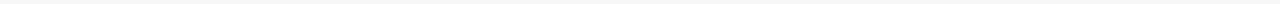
==== commit 1e3c7386: "detalles apartado pilares + img pilares" ====
--- a/index.html
+++ b/index.html
@@ -201,8 +201,8 @@
               <div class="areas_full_item portfolio" id="pilar1">
                 <div class="areas_background"></div>
                   <a class="areas_text_box" id="txtPilar1">
-                    <img src="assets\svg\icons\ADN.svg" alt=""
-                    alt class="areas_tittle icon" style="opacity: 1;">
+                    <img src="assets\svg\icons\ADN_vertical.svg" alt=""
+                    alt class="areas_tittle icon" style="opacity: 1;width: 1.85vw;">
                     <h3 class="areas_tittle_area">Adn</h3>
                     <p>Nuestro ADN es trabajar en equipo, <br> comprometidos a través de la empatía <br> con una actitud positiva y desafiante.
 
--- a/assets/css/style.css
+++ b/assets/css/style.css
@@ -1952,41 +1952,36 @@
 }
 
 .navigation-image-wrapper{
-  width: 100vw;
+  position: relative;
+  width: 99vw;
   height: 50vh;
 /*   min-width: 500px; */
   justify-content: center;
   align-items: center;
   display: flex;
-  margin: 150px auto;
-  padding: 3px;
-  background: radial-gradient(ellipse farthest-side at center, 
+  margin: 0px auto;
+  padding-top: 50px;
+/*   background: radial-gradient(ellipse farthest-side at center, 
             rgba(24,28,37, 1) 50%, 
             rgba(55, 70, 103, 0.4) 70%, 
-            rgba(0, 0, 0, 0) 100%);
+            rgba(0, 0, 0, 0) 100%); */
 /*   overflow: hidden; */
 /*   margin-bottom: 50px; */
 }
 
-@media(max-width: 1024px){
+/* @media only screen and (max-width: 1024px){
   .navigation-image-wrapper{
     width: 100vw;
     height: 50vh;
-  /*   min-width: 500px; */
     justify-content: center;
     align-items: center;
     display: flex;
     margin: 0 auto;
     padding: 3px;
-    background-color: radial-gradient(ellipse farthest-side at center, 
-                    rgba(24,28,37, 1) 50%, 
-                    rgba(55, 70, 103, 0.4) 70%, 
-                    rgba(0, 0, 0, 0) 100%);
-  }
-}
-
-
-@media(max-aspect-ratio:4/3){
+  }
+} */
+
+@media only screen and (max-aspect-ratio:4/3){
   .navigation-image-wrapper{display: grid; height: fit-content;}
 }
 
@@ -2006,9 +2001,35 @@
   position: relative;
   overflow: hidden;
   cursor: pointer;
-  border-radius: 3%;
-  margin: 1px;
-}
+  border-radius: 1%;
+  margin: 0.5px;
+}
+
+/* #pilar1::before{
+  content: '';
+  position: absolute;
+  top: -50%;
+  left: -50%;
+  width: 99vw;
+  height: 50vh;
+  background: linear-gradient(0deg, transparent, transparent,
+  rgba(0, 123, 255, 1), rgba(0, 123, 255, 1), rgba(0, 123, 255, 1));
+  z-index: 1;
+  transform-origin: bottom right;
+  animation: animate 6s linear infinite;
+}
+
+@keyframes animate{ 
+  0%
+  {
+    transform: rotate(0deg);
+  }
+  100%
+  {
+    transform: rotate(360deg);
+  }
+} */
+
 
 /* @media(max-width: 780px){
   .areas_full_item{
@@ -2027,17 +2048,17 @@
   }
 } */
 
-@media(max-width: 1020px){
+@media only screen and (max-width: 1020px){
   .areas_full_item{
     min-width: 20vw;
-    width: 100vw;
-    height: 30vh;
+    width: 99vw;
+    height: 29vh;
     background-color: var(--blanco);
     opacity: 1;
     color: var(--blanco);
   /*   border-top: 1px solid rgba(1, 1, 1, 0.1);
     border-right: 1px solid rgba(0, 0, 0, 0.1); */
-    flex: 1 2 auto;
+/*     flex: 1 2 auto; */
     justify-content: center;
     transition: all .8s cubic-bezier(.19,1,.22,1);
     display: flex;
@@ -2045,11 +2066,30 @@
     overflow: hidden;
     cursor: pointer;
     border-radius: 0%;
-    margin: 1px;
-  }
-}
-
-@media(min-height: 1366px){
+    margin: 0px;
+  }
+
+  .areas_tittle.icon{
+    z-index: 0;
+    width: 7vw;
+    clear: none;
+    object-fit: fill;
+    flex: 1;
+    order: 0;
+    align-self: center;
+    margin-bottom: 20px;
+  /*   margin-right: auto; */
+    display: block;
+    position: relative;
+    top: auto;
+    left: auto;
+    right: auto;
+    overflow: visible;
+  }
+
+}
+
+@media only screen and (min-height: 1366px){
   .areas_full_item{
     min-width: 20vw;
     height: 20vh;
@@ -2065,7 +2105,7 @@
     position: relative;
     overflow: hidden;
     cursor: pointer;
-    margin: 1px;
+/*     margin: 1px; */
   }
 }
 
@@ -2079,8 +2119,8 @@
 .areas_background{
   width: auto;
   height: 100%;
-  opacity: 0.5;
-  background-image: url(https://ca.res.keymedia.com/files/image/iStock-group-person-happy-work.jpg);
+  opacity: 0.9;
+  background-image: url(../images/pilares/adn.png);
   background-position: 50%;
   background-size: cover;
   background-repeat: no-repeat;
@@ -2092,8 +2132,8 @@
 .areas_background_2{
   width: auto;
   height: 100%;
-  opacity: 0.5;
-  background-image: url(https://ca.res.keymedia.com/files/image/iStock-group-person-happy-work.jpg);
+  opacity: 0.9;
+  background-image: url(../images/pilares/automatizacion.png);
   background-position: 50%;
   background-size: cover;
   background-repeat: no-repeat;
@@ -2105,8 +2145,8 @@
 .areas_background_3{
   width: auto;
   height: 100%;
-  opacity: 0.5;
-  background-image: url(https://ca.res.keymedia.com/files/image/iStock-group-person-happy-work.jpg);
+  opacity: 0.9;
+  background-image: url(../images/pilares/eficiencia.png);
   background-position: 50%;
   background-size: cover;
   background-repeat: no-repeat;
@@ -2118,8 +2158,8 @@
 .areas_background_4{
   width: auto;
   height: 100%;
-  opacity: 0.5;
-  background-image: url(https://ca.res.keymedia.com/files/image/iStock-group-person-happy-work.jpg);
+  opacity: 0.9;
+  background-image: url(../images/pilares/innovacion.png);
   background-position: 50%;
   background-size: cover;
   background-repeat: no-repeat;
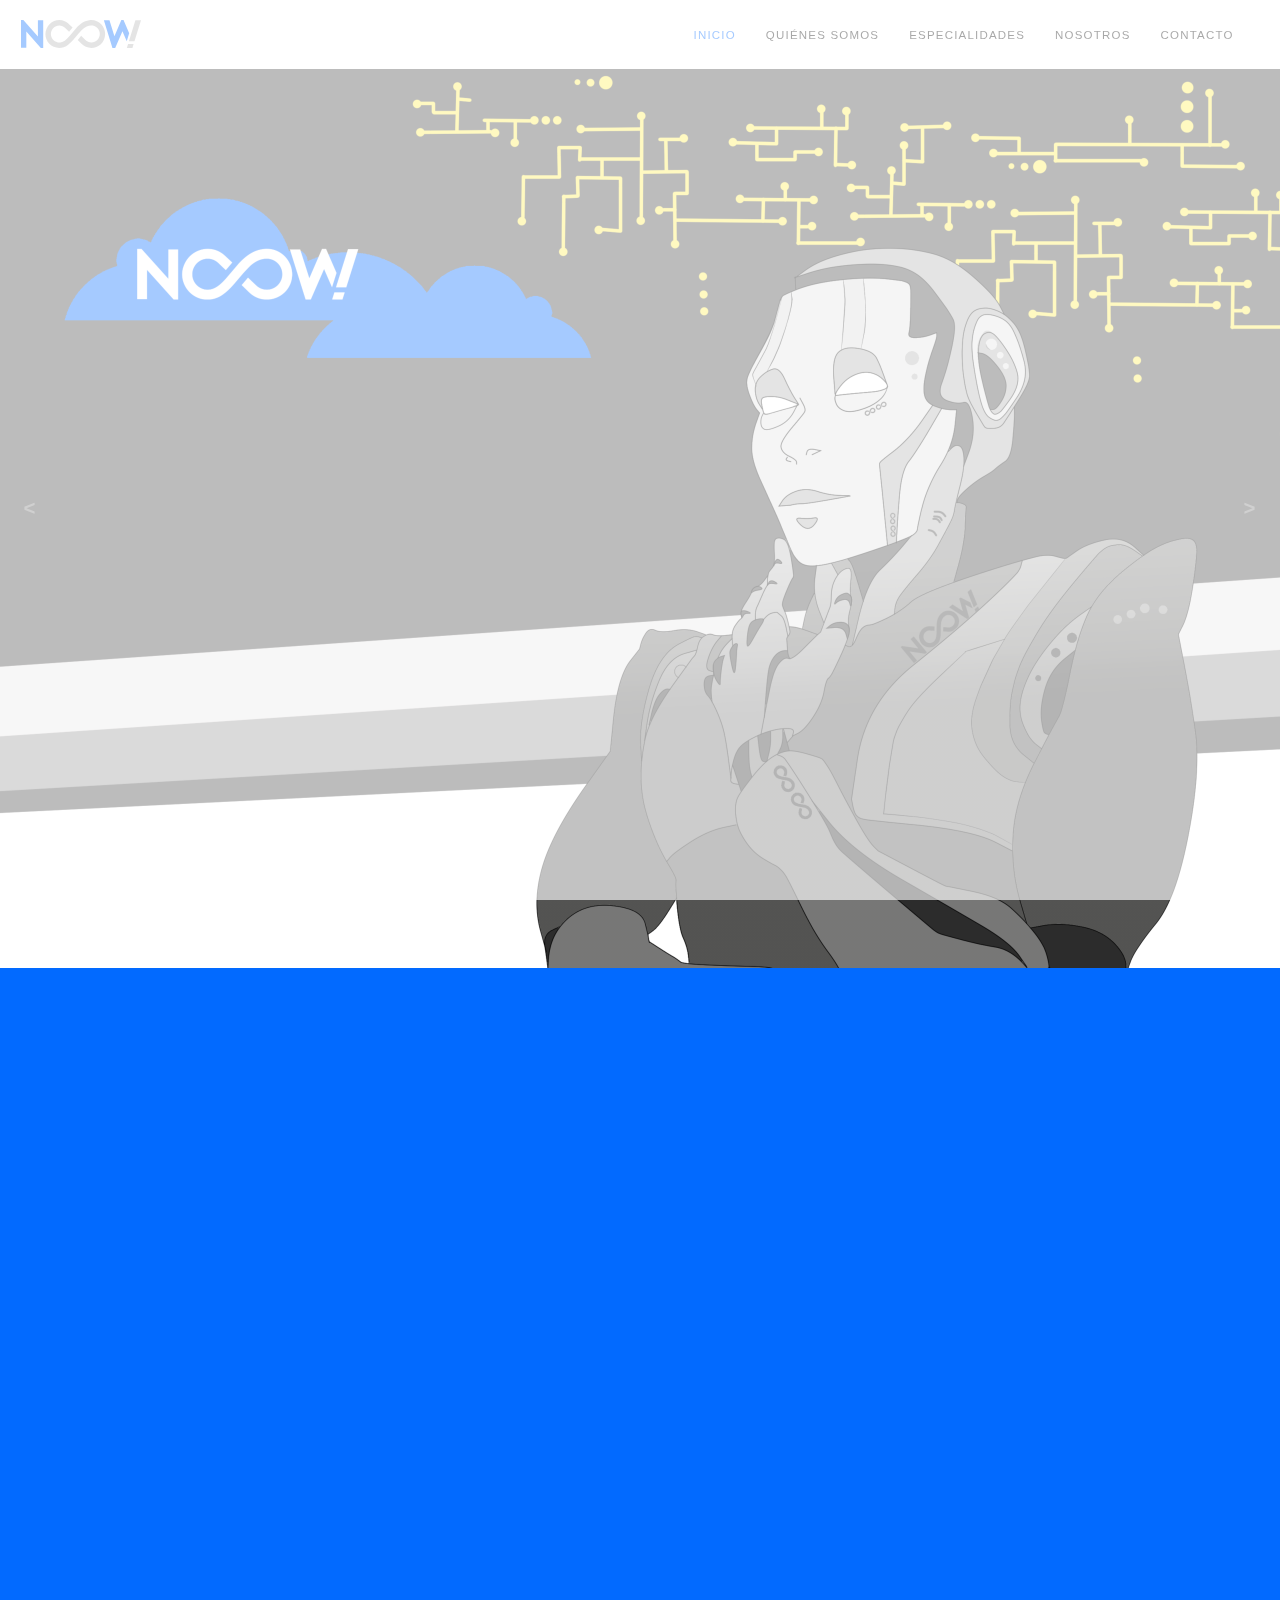
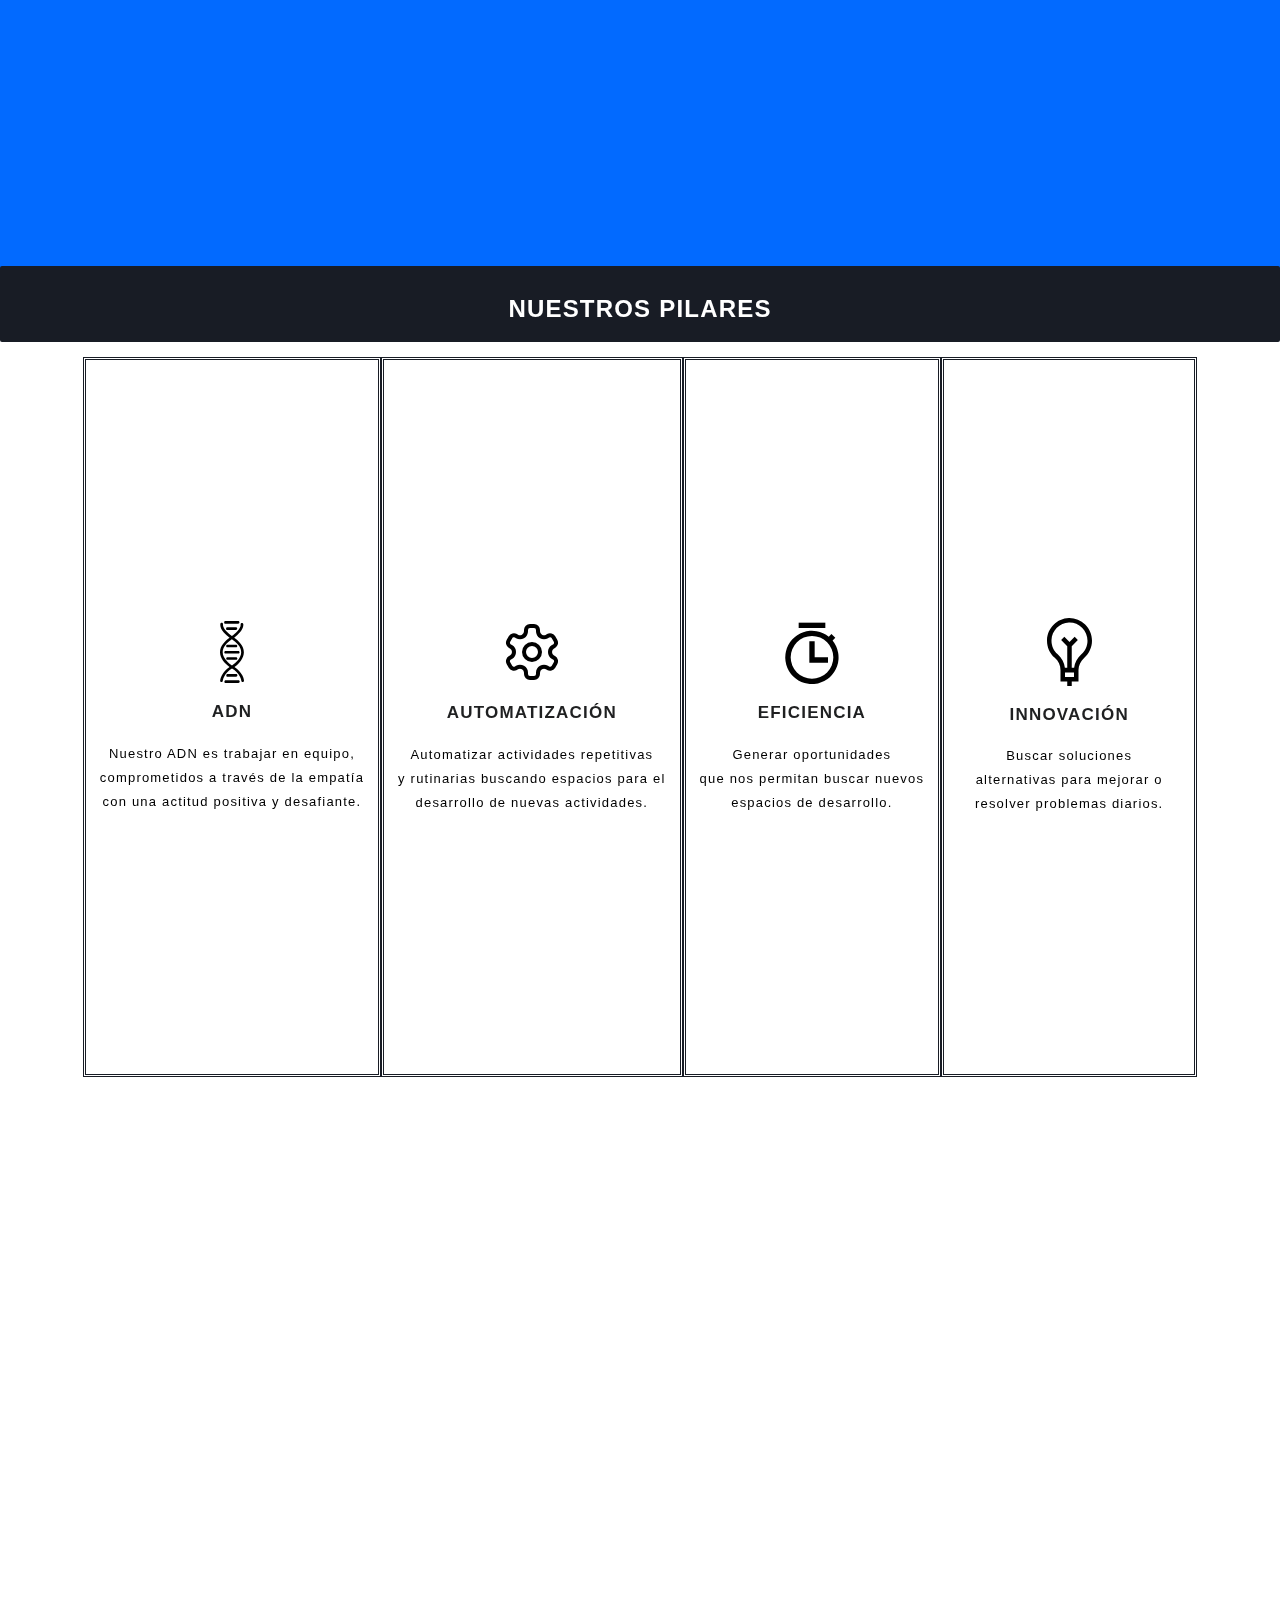
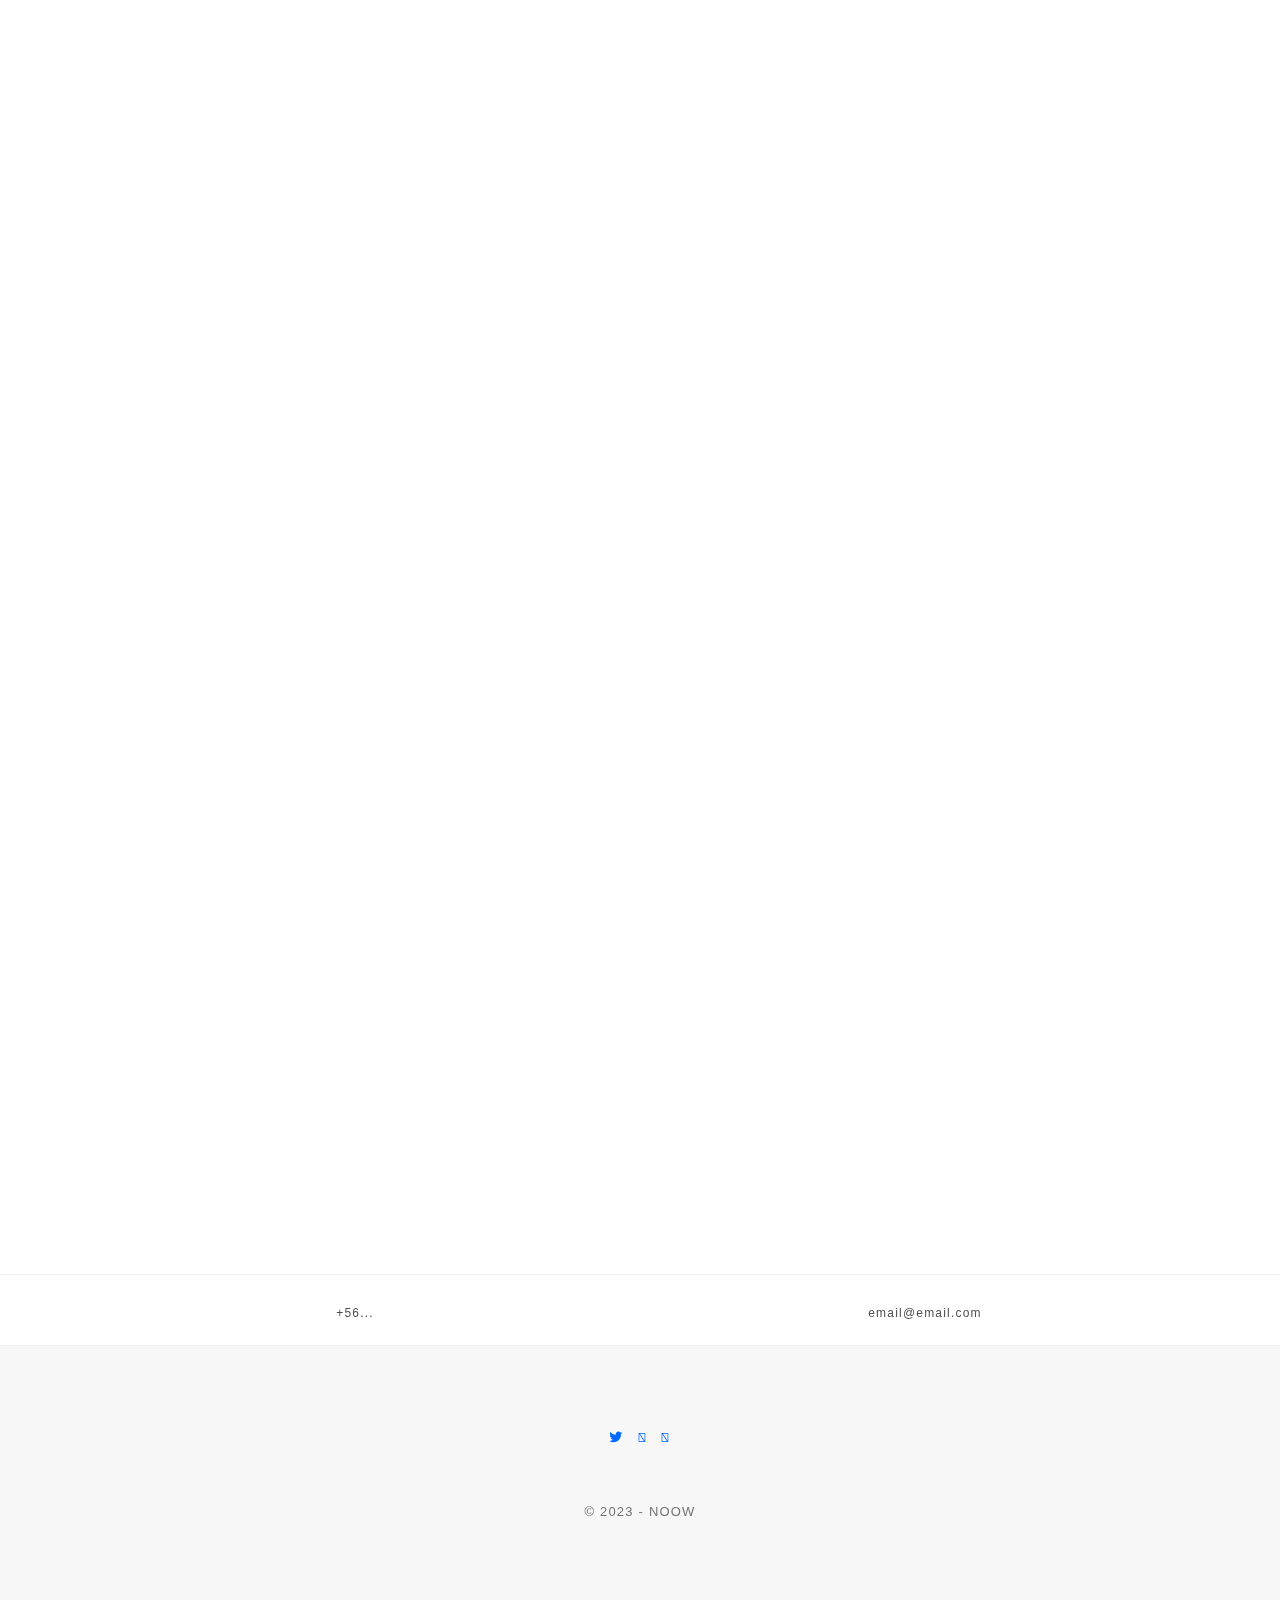
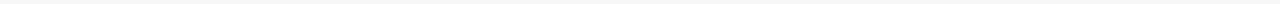
==== commit 2c5c782c: "adicion de bordes en pilares + detalle de js en slider inicio" ====
--- a/index.html
+++ b/index.html
@@ -197,7 +197,7 @@
 
            <div class="row">
 <!--            <hr> -->
-            <div class="navigation-image-wrapper" data-delay="0" id="pilares">
+            <div class="navigation-image-wrapper" id="pilares">
               <div class="areas_full_item portfolio" id="pilar1">
                 <div class="areas_background"></div>
                   <a class="areas_text_box" id="txtPilar1">
@@ -248,59 +248,7 @@
         </div>
       </div>
     </section>
-  
-  <!-- Especialidades On Premise
-  ================================================== -->
-<!--   <section id="esp-1">
-    <div id="esp-section" class="pad-sec">
-      <div class="container">
-        <div class="title-section text-center animated out" data-animation="fadeInUp" data-delay="0">
-          <div class="row">
-            <div class="col-sm-8 col-sm-offset-2">
-  
-              <h2>Especialidades On Premise</h2>
-              <hr>
-              <p>Sed ac mattis justo. Vestibulum facilisis at arcu ac porta. Vivamus at ipsum at quam hendrerit gravida.</p>
-              <hr>
-          </div>
-        </div>
-      </div>
-       
-       <img class="especialidad-img" src="assets/images/especialidades/cloud_001_on_premise_001.png" alt="..." id="imgEspOnPremise01"/>
-       <img class="especialidad-img" src="assets/images/especialidades/on_premise_002.png" alt="..." id="imgEspOnPremise02"/>
-       <img class="especialidad-img" src="assets/images/especialidades/on_premise_003.png" alt="..." id="imgEspOnPremise03"/>
-       <img class="especialidad-img" src="assets/images/especialidades/on_premise_004.png" alt="..." id="imgEspOnPremise04"/>
-      </div>
-    </div>
-  </section> -->
-  <!-- End Especialidades On Premise -->
-
-
-
-    <!-- Especialidades Cloud
-  ================================================== -->
-<!--   <section id="esp-2">
-    <div id="esp-section2" class="pad-sec">
-      <div class="container">
-        <div class="title-section text-center animated out" data-animation="fadeInUp" data-delay="0">
-          <div class="row">
-            <div class="col-sm-8 col-sm-offset-2">
-              <h2>Especialidades Cloud</h2>
-              <hr>
-              <p>Sed ac mattis justo. Vestibulum facilisis at arcu ac porta. Vivamus at ipsum at quam hendrerit gravida.</p>
-              <hr>
-          </div>
-        </div>
-      </div>
-
-       <img class="especialidad-img" src="assets/images/especialidades/cloud_001_on_premise_001.png" alt="..." id="imgEspCloud01"/>
-       <img class="especialidad-img" src="assets/images/especialidades/cloud_002.png" alt="..." id="imgEspCloud02"/>
-       <img class="especialidad-img" src="assets/images/especialidades/cloud_003.png" alt="..." id="imgEspCloud03"/>
-       
-      </div>
-    </div>
-  </section> -->
-<!-- </div> -->
+
   <!-- End Especialidades Cloud -->
 
   <section class="esp-grid animated out" data-animation="fadeInUp" data-delay="0" id="especialidades">
--- a/assets/css/style.css
+++ b/assets/css/style.css
@@ -1959,14 +1959,55 @@
   justify-content: center;
   align-items: center;
   display: flex;
-  margin: 0px auto;
-  padding-top: 50px;
+  margin: 150px auto;
+  padding-top: 80px;
 /*   background: radial-gradient(ellipse farthest-side at center, 
             rgba(24,28,37, 1) 50%, 
             rgba(55, 70, 103, 0.4) 70%, 
             rgba(0, 0, 0, 0) 100%); */
 /*   overflow: hidden; */
 /*   margin-bottom: 50px; */
+}
+
+@media only screen and (max-width: 1280px){
+  .navigation-image-wrapper{
+    position: relative;
+    width: 99vw;
+    height: 50vh;
+  /*   min-width: 500px; */
+    justify-content: center;
+    align-items: center;
+    display: flex;
+    margin: 150px auto;
+    padding-top: 0px;
+  /*   background: radial-gradient(ellipse farthest-side at center, 
+              rgba(24,28,37, 1) 50%, 
+              rgba(55, 70, 103, 0.4) 70%, 
+              rgba(0, 0, 0, 0) 100%); */
+  /*   overflow: hidden; */
+  /*   margin-bottom: 50px; */
+  }
+}
+
+@media only screen and (max-width: 1024px){
+  .navigation-image-wrapper{
+    position: relative;
+    width: 99vw;
+    height: 50vh;
+  /*   min-width: 500px; */
+    justify-content: center;
+    align-items: center;
+    display: flex;
+    margin-top: 70px;
+    margin-bottom: 20px;
+    padding-top: 0px;
+  /*   background: radial-gradient(ellipse farthest-side at center, 
+              rgba(24,28,37, 1) 50%, 
+              rgba(55, 70, 103, 0.4) 70%, 
+              rgba(0, 0, 0, 0) 100%); */
+  /*   overflow: hidden; */
+  /*   margin-bottom: 50px; */
+  }
 }
 
 /* @media only screen and (max-width: 1024px){
@@ -1987,13 +2028,11 @@
 
 .areas_full_item{
   min-width: 20vw;
-  width: 100vw;
+/*   width: 100vw; */
   height: 80vh;
   background-color: var(--blanco);
   opacity: 1;
   color: var(--blanco);
-/*   border-top: 1px solid rgba(1, 1, 1, 0.1);
-  border-right: 1px solid rgba(0, 0, 0, 0.1); */
 /*   flex: 1 2 auto; */
   justify-content: center;
   transition: all .8s cubic-bezier(.19,1,.22,1);
@@ -2001,57 +2040,16 @@
   position: relative;
   overflow: hidden;
   cursor: pointer;
-  border-radius: 1%;
-  margin: 0.5px;
-}
-
-/* #pilar1::before{
-  content: '';
-  position: absolute;
-  top: -50%;
-  left: -50%;
-  width: 99vw;
-  height: 50vh;
-  background: linear-gradient(0deg, transparent, transparent,
-  rgba(0, 123, 255, 1), rgba(0, 123, 255, 1), rgba(0, 123, 255, 1));
-  z-index: 1;
-  transform-origin: bottom right;
-  animation: animate 6s linear infinite;
-}
-
-@keyframes animate{ 
-  0%
-  {
-    transform: rotate(0deg);
-  }
-  100%
-  {
-    transform: rotate(360deg);
-  }
-} */
-
-
-/* @media(max-width: 780px){
-  .areas_full_item{
-    min-width: 20vw;
-    height: 20vh;
-    background-color: var(--blanco);
-    opacity: 1;
-    color: var(--blanco);
-    flex: 1 2 auto;
-    justify-content: center;
-    transition: all .8s cubic-bezier(.19,1,.22,1);
-    display: flex;
-    position: relative;
-    overflow: hidden;
-    cursor: pointer;
-  }
-} */
+/*   border-radius: 1%;
+  margin: 0.5px; */
+  border-style: double;
+  border-color: var(--color-bgImgSocios);
+}
 
 @media only screen and (max-width: 1020px){
   .areas_full_item{
     min-width: 20vw;
-    width: 99vw;
+    width: 100vw;
     height: 29vh;
     background-color: var(--blanco);
     opacity: 1;
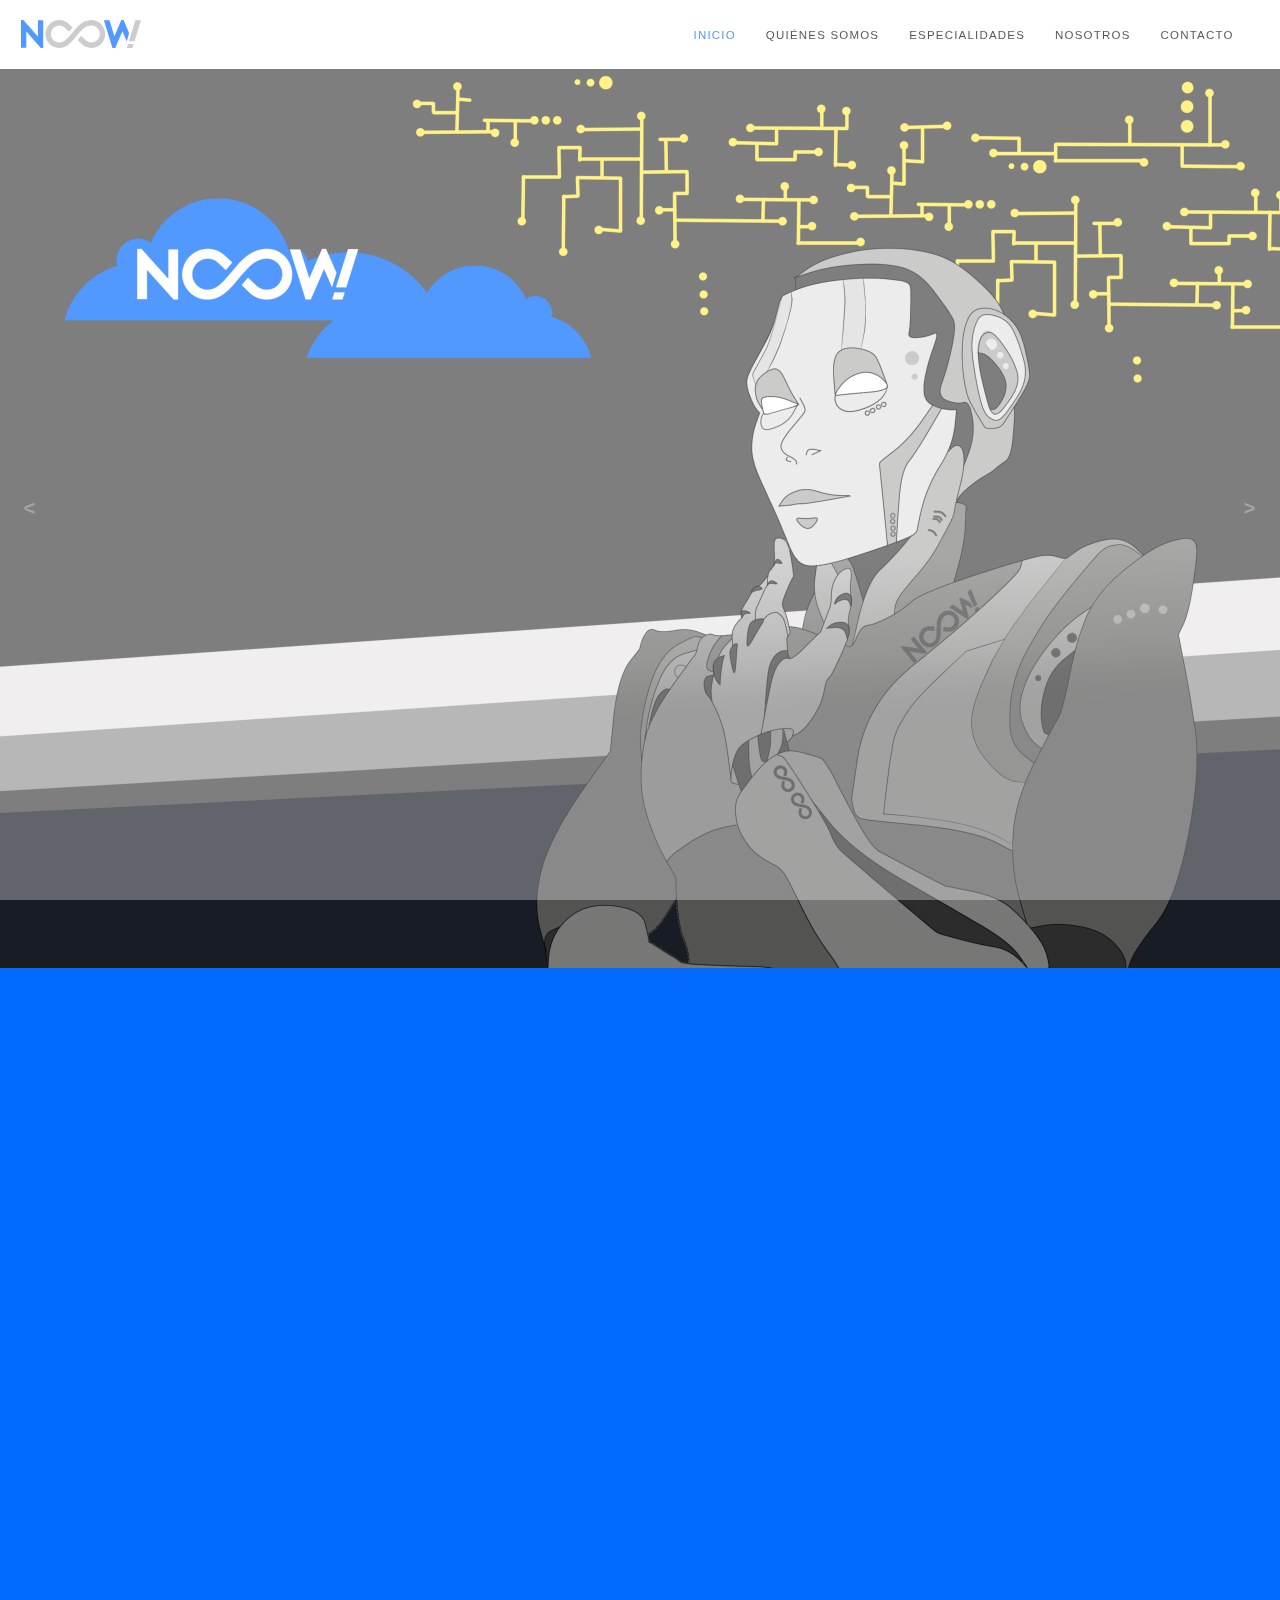
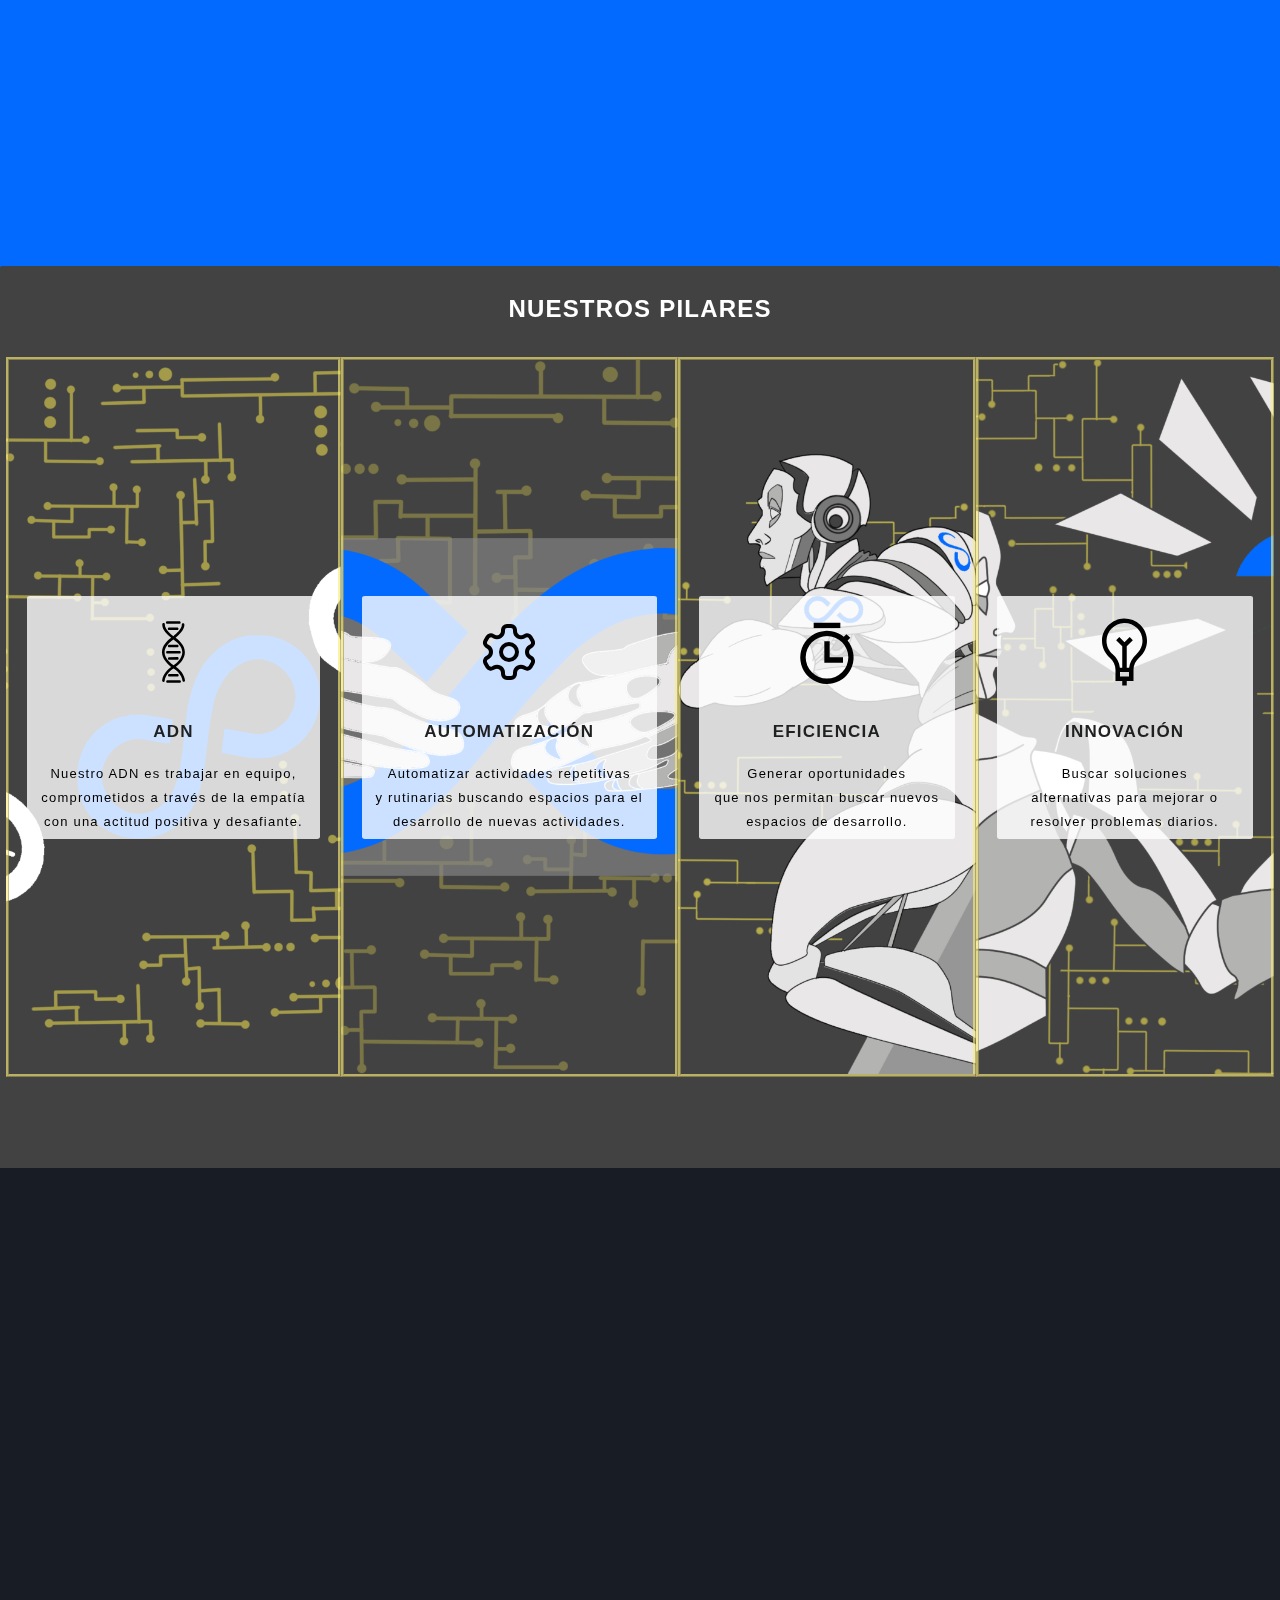
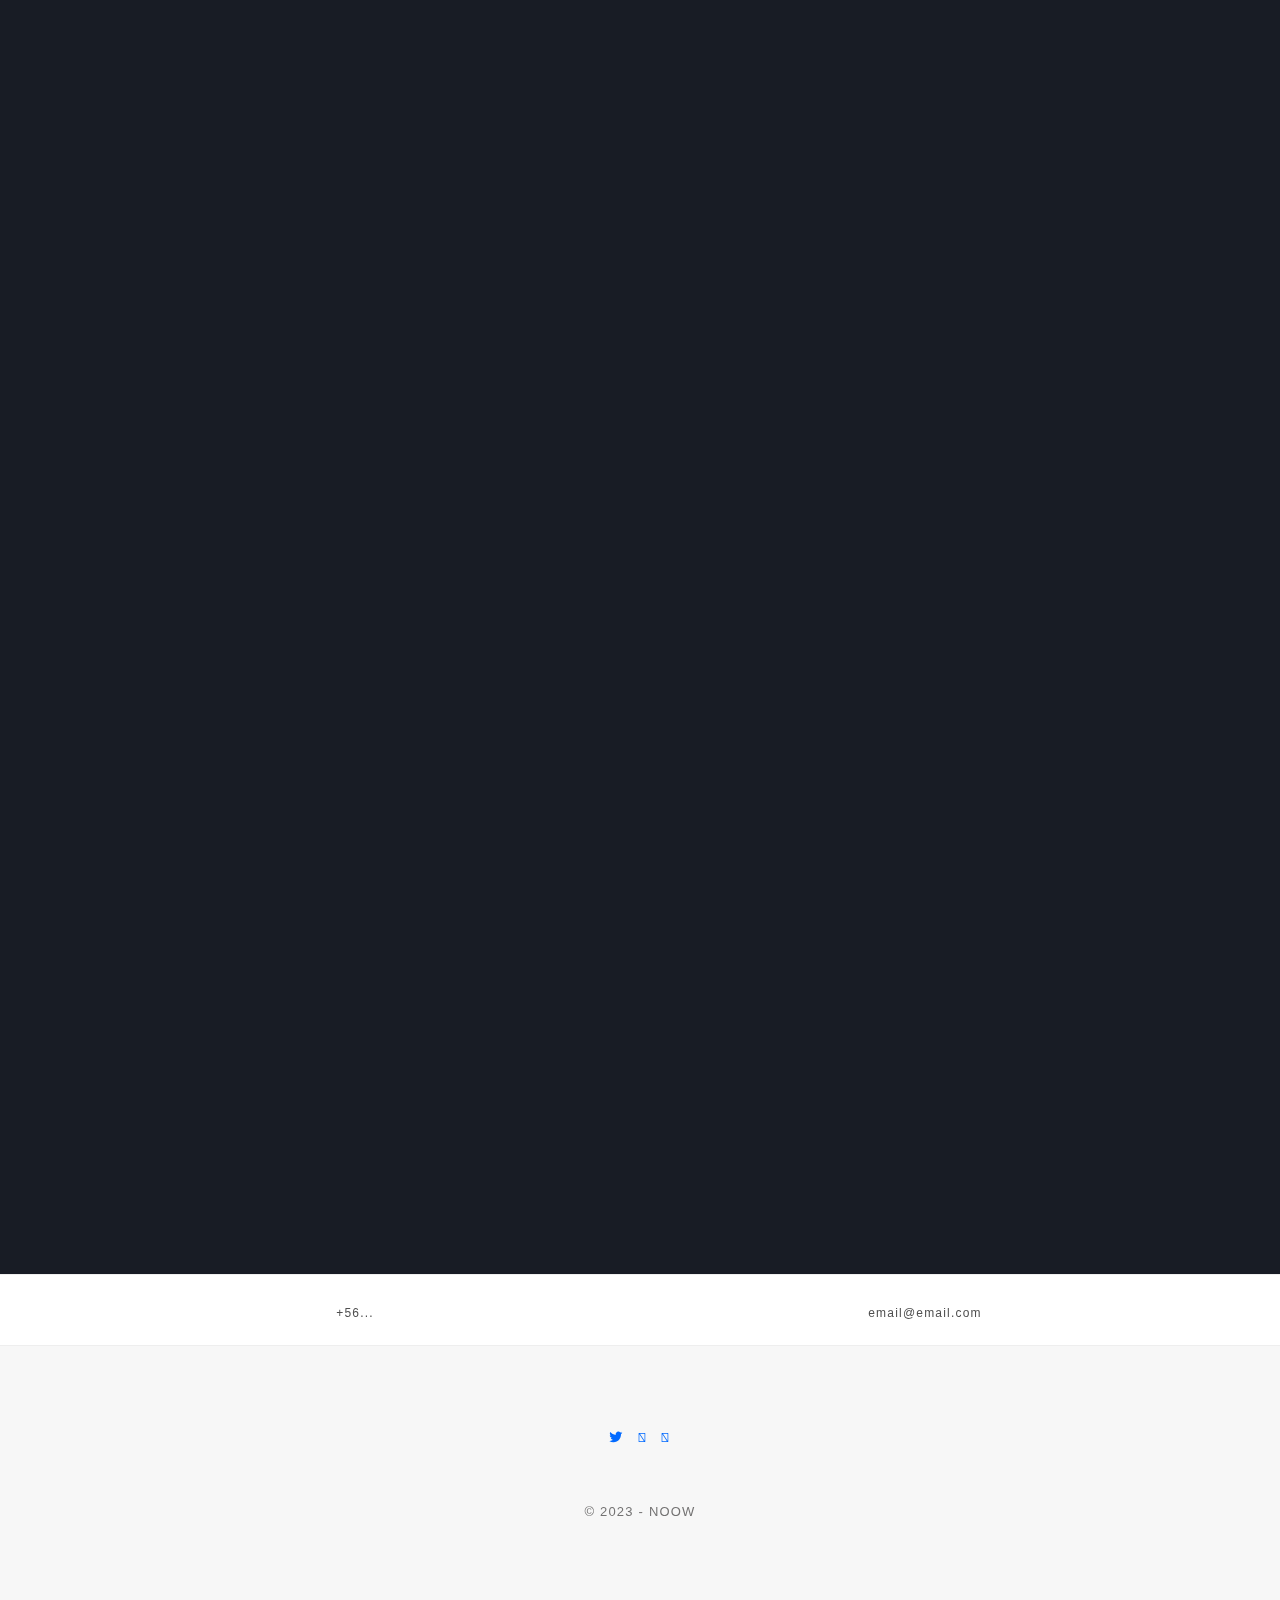
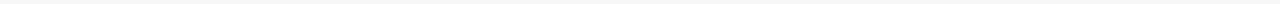
==== commit 70960139: "cambios en apartado pilares + remove smoothscroll" ====
--- a/index.html
+++ b/index.html
@@ -209,7 +209,7 @@
                     </p>
                   </a>
                 </div>
-                <div class="areas_full_item portfolio">
+                <div class="areas_full_item portfolio" id="pilar2">
                   <div class="areas_background_2"></div>
                     <a class="areas_text_box first w-inline-block">
                       <img src="assets/svg/icons/gear.svg" alt=""
@@ -220,7 +220,7 @@
                       </p>
                     </a>
                   </div>
-                  <div class="areas_full_item portfolio">
+                  <div class="areas_full_item portfolio" id="pilar3">
                     <div class="areas_background_3"></div>
                       <a class="areas_text_box first w-inline-block">
                         <img src="assets/svg/icons/cronometro.svg" alt=""
@@ -231,7 +231,7 @@
                         </p>
                       </a>
                     </div>
-                    <div class="areas_full_item portfolio">
+                    <div class="areas_full_item portfolio" id="pilar4">
                       <div class="areas_background_4"></div>
                         <a class="areas_text_box first w-inline-block">
                           <img src="assets/svg/icons/lightbulb.svg" alt=""
@@ -423,7 +423,7 @@
   <script src="assets/js/bootstrap-hover-dropdown.min.js"></script>
   <script src="assets/js/jquery.appear.min.js"></script>
   <script src="assets/js/jquery.bxslider.min.js"></script>
-  <script src="assets/js/jquery.smoothscroll.js"></script>
+<!--   <script src="assets/js/jquery.smoothscroll.js"></script> -->
   <script src="assets/js/jquery.navbar-scroll.js"></script>
   <script src="assets/js/jquery.owl.carousel.min.js"></script>
   <script src="assets/js/jquery.countTo.js"></script>
--- a/assets/css/style.css
+++ b/assets/css/style.css
@@ -62,10 +62,14 @@
   --azul: #026aff;
   --gris: #B3B3B2;
   --blanco: #ffffff;
+  --blancoPilares: rgba(255, 255, 255, 0.5);
+  --blancoPilares2: rgba(255, 255, 255, 0.8);
   --negro: #000000;
   --amarillo: rgb(255,238,81);
+  --amarilloPilares: rgba(250, 237, 123, 0.65);
   --blancoOpaco: rgba(255, 255, 255, 0.5);
   --color-bgImgSocios: rgba(24,28,37,255);
+  --grisPilares: rgba(66,66,66,255);
   --logo-width-min: 30vw;
   --logo-width-max: 200vw;
 
@@ -90,6 +94,7 @@
   -webkit-font-smoothing: antialiased;
   padding-top: 68px;
   position: relative;
+  background-color: var(--color-bgImgSocios);
 }
 
 .container{
@@ -225,7 +230,7 @@
 /*   padding-bottom: 150px; */
   padding-left: 30px;
   padding-right: 30px;
-  background-color: var(--color-bgImgSocios);
+  background-color: var(--grisPilares);
   border-radius: 2px;
   margin-top: -52px;
 }
@@ -1897,6 +1902,7 @@
 .contact-info {
   text-align: center;
   border-top: 1px solid #EEEEEE;
+  background-color: var(--blanco);
 }
 
 .contact-info a {
@@ -2010,18 +2016,6 @@
   }
 }
 
-/* @media only screen and (max-width: 1024px){
-  .navigation-image-wrapper{
-    width: 100vw;
-    height: 50vh;
-    justify-content: center;
-    align-items: center;
-    display: flex;
-    margin: 0 auto;
-    padding: 3px;
-  }
-} */
-
 @media only screen and (max-aspect-ratio:4/3){
   .navigation-image-wrapper{display: grid; height: fit-content;}
 }
@@ -2030,20 +2024,81 @@
   min-width: 20vw;
 /*   width: 100vw; */
   height: 80vh;
-  background-color: var(--blanco);
+/*   background-color: var(--blanco); */
   opacity: 1;
   color: var(--blanco);
-/*   flex: 1 2 auto; */
+  flex: 1 2 auto;
   justify-content: center;
   transition: all .8s cubic-bezier(.19,1,.22,1);
   display: flex;
   position: relative;
   overflow: hidden;
   cursor: pointer;
-/*   border-radius: 1%;
-  margin: 0.5px; */
-  border-style: double;
-  border-color: var(--color-bgImgSocios);
+/*   border-radius: 1%; */
+/*   margin: 0.5px; */
+  border-style: ridge;
+  border-color: var(--amarilloPilares);
+  width: auto;
+/*   background-image: url(../images/pilares/adn.png); */
+  background-position: 50%;
+  background-size: cover;
+  background-repeat: no-repeat;
+}
+
+#pilar1{
+  width: auto;
+  background-image: url(../images/pilares/adn.png);
+  background-position: 50%;
+  background-size: cover;
+  background-repeat: no-repeat;
+  transition: all .8s cubic-bezier(.19,1,.22,1);
+  overflow: hidden;
+}
+
+#pilar1:hover{
+  background: none;
+}
+
+#pilar2{
+  width: auto;
+  background-image: url(../images/pilares/automatizacion.png);
+  background-position: 50%;
+  background-size: cover;
+  background-repeat: no-repeat;
+  transition: all .8s cubic-bezier(.19,1,.22,1);
+  overflow: hidden;
+}
+
+#pilar2:hover{
+  background: none;
+}
+
+#pilar3{
+  width: auto;
+  background-image: url(../images/pilares/eficiencia.png);
+  background-position: 50%;
+  background-size: cover;
+  background-repeat: no-repeat;
+  transition: all .8s cubic-bezier(.19,1,.22,1);
+  overflow: hidden;
+}
+
+#pilar3:hover{
+  background: none;
+}
+
+#pilar4{
+  width: auto;
+  background-image: url(../images/pilares/innovacion.png);
+  background-position: 50%;
+  background-size: cover;
+  background-repeat: no-repeat;
+  transition: all .8s cubic-bezier(.19,1,.22,1);
+  overflow: hidden;
+}
+
+#pilar4:hover{
+  background: none;
 }
 
 @media only screen and (max-width: 1020px){
@@ -2114,6 +2169,12 @@
 /*   opacity: 1; */
 }
 
+/* #pilar1:hover{
+  transition: .9s;
+  transform: scale(1.1);
+  width: 35vw;
+} */
+
 .areas_background{
   width: auto;
   height: 100%;
@@ -2122,8 +2183,6 @@
   background-position: 50%;
   background-size: cover;
   background-repeat: no-repeat;
-  /*mask-image:image(url(https://ca.res.keymedia.com/files/image/iStock-group-person-happy-work.jpg), rgb(11, 99, 134)), linear-gradient(rgb(255, 255, 255), transparent);   flex: auto;*/
-  /*transition: opacity .2s ease-in;*/
   position: absolute;
 }
 
@@ -2178,7 +2237,8 @@
 
 .areas_text_box{
   z-index: 4;
-/*   min-width: 20vw; */
+  min-width: 20vw;
+  min-height: 27vh;
 /*   max-width: 400px; */
   text-align: center;
   flex-direction: column;
@@ -2189,7 +2249,9 @@
   padding-right: 14px;
   text-decoration: none;
   display: flex;
-  background-color: #ffffffb6;
+  background-color: var(--blancoPilares2);
+/*   opacity: 0.7; */
+  border-radius: 1%;
   font-family: Arial, Helvetica, sans-serif;
 }
 
@@ -2222,7 +2284,7 @@
 }
 
 section#pilares{
-  background-color: var(--blanco);
+  background-color: var(--grisPilares);
   min-height: 100vh;
   height: fit-content;
 /*   padding: 1px; */
@@ -2232,7 +2294,7 @@
 #features-section {
 /*   margin-top: 100px;
   margin-bottom: 80px; */
-  background-color: var(--blanco);
+  background-color: var(--grisPilares);
   min-height: 100vh;
   margin: 0 auto;
 /*   transform: skewY(-1.5deg); */
